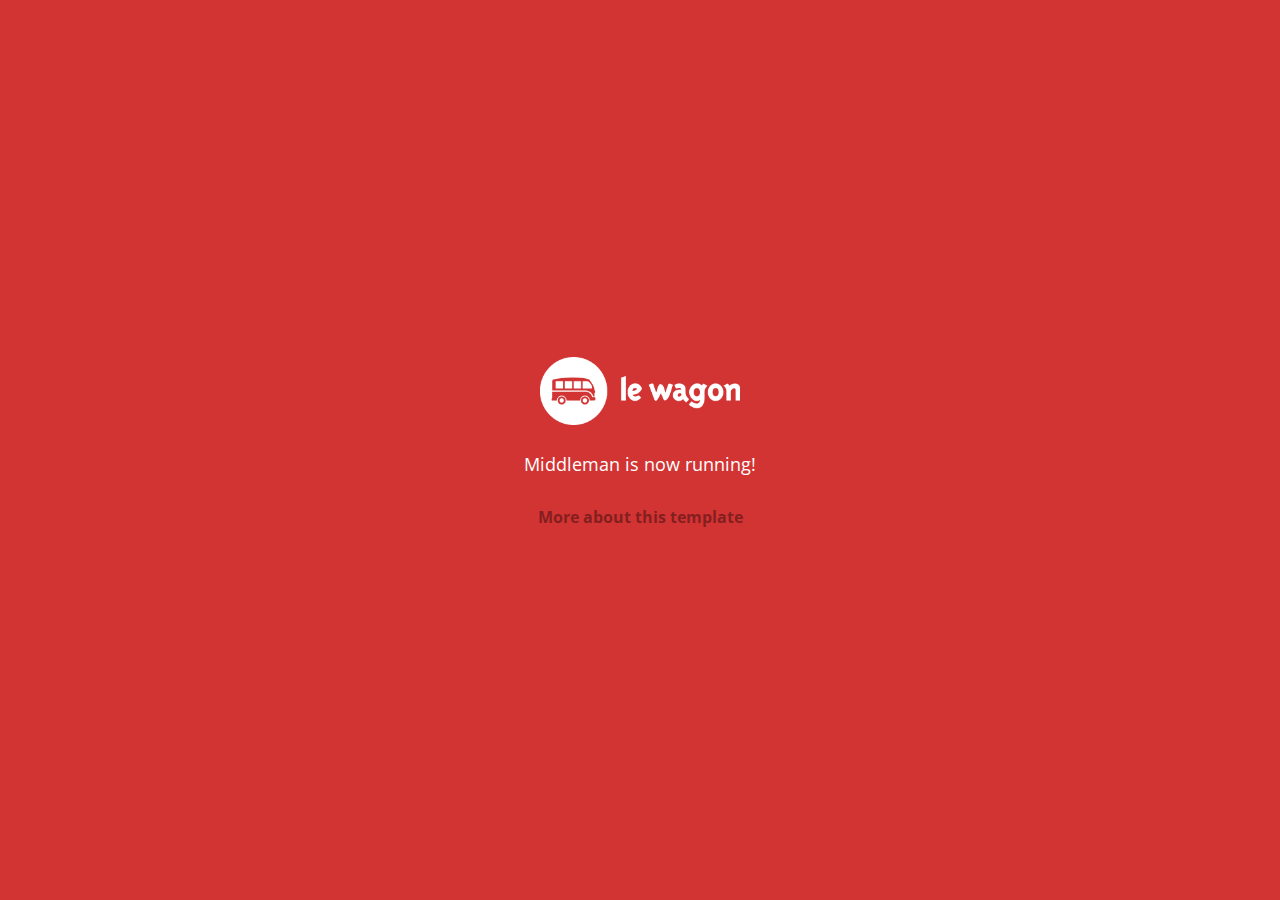
==== index.html @ 4788a252 "Automated commit at 2018-05-25 07:40:05 UTC by middleman-deploy 2.0.0-alpha" ====
<!doctype html>
<html>
  <head>
    <meta charset="utf-8">
    <meta http-equiv="x-ua-compatible" content="ie=edge">
    <meta name="viewport"
          content="width=device-width, initial-scale=1, shrink-to-fit=no">
    <!-- Use the title from a page's frontmatter if it has one -->
    <title>Le Wagon - Middleman</title>
    <link href="stylesheets/application-3c48b980.css" rel="stylesheet" />
    <script src="javascripts/application-93de88c9.js"></script>
    <link href="images/favicon-f15af148.png" rel="icon" type="image/png" />
  </head>
  <body>
    <div id="home">
  <div class="home-content">
    <img src="images/logo-acc9c0ec.png" width="200" alt="Logo" />
    <p>
      Middleman is now running!
    </p>
    <p class="about">
      <a href="about.html">More about this template</a>
    </p>
  </div>
</div>

  </body>
</html>
---- stylesheets/application-3c48b980.css ----
@import url("https://fonts.googleapis.com/css?family=Open+Sans:400,300,700|Raleway:400,100,300,700,500");/*!
 * Bootstrap v3.3.7 (http://getbootstrap.com)
 * Copyright 2011-2016 Twitter, Inc.
 * Licensed under MIT (https://github.com/twbs/bootstrap/blob/master/LICENSE)
 *//*! normalize.css v3.0.3 | MIT License | github.com/necolas/normalize.css */html{font-family:sans-serif;-ms-text-size-adjust:100%;-webkit-text-size-adjust:100%}body{margin:0}article,aside,details,figcaption,figure,footer,header,hgroup,main,menu,nav,section,summary{display:block}audio,canvas,progress,video{display:inline-block;vertical-align:baseline}audio:not([controls]){display:none;height:0}[hidden],template{display:none}a{background-color:transparent}a:active,a:hover{outline:0}abbr[title]{border-bottom:1px dotted}b,strong{font-weight:bold}dfn{font-style:italic}h1{font-size:2em;margin:0.67em 0}mark{background:#ff0;color:#000}small{font-size:80%}sub,sup{font-size:75%;line-height:0;position:relative;vertical-align:baseline}sup{top:-0.5em}sub{bottom:-0.25em}img{border:0}svg:not(:root){overflow:hidden}figure{margin:1em 40px}hr{-webkit-box-sizing:content-box;box-sizing:content-box;height:0}pre{overflow:auto}code,kbd,pre,samp{font-family:monospace, monospace;font-size:1em}button,input,optgroup,select,textarea{color:inherit;font:inherit;margin:0}button{overflow:visible}button,select{text-transform:none}button,html input[type="button"],input[type="reset"],input[type="submit"]{-webkit-appearance:button;cursor:pointer}button[disabled],html input[disabled]{cursor:default}button::-moz-focus-inner,input::-moz-focus-inner{border:0;padding:0}input{line-height:normal}input[type="checkbox"],input[type="radio"]{-webkit-box-sizing:border-box;box-sizing:border-box;padding:0}input[type="number"]::-webkit-inner-spin-button,input[type="number"]::-webkit-outer-spin-button{height:auto}input[type="search"]{-webkit-appearance:textfield;-webkit-box-sizing:content-box;box-sizing:content-box}input[type="search"]::-webkit-search-cancel-button,input[type="search"]::-webkit-search-decoration{-webkit-appearance:none}fieldset{border:1px solid #c0c0c0;margin:0 2px;padding:0.35em 0.625em 0.75em}legend{border:0;padding:0}textarea{overflow:auto}optgroup{font-weight:bold}table{border-collapse:collapse;border-spacing:0}td,th{padding:0}/*! Source: https://github.com/h5bp/html5-boilerplate/blob/master/src/css/main.css */@media print{*,*:before,*:after{background:transparent !important;color:#000 !important;-webkit-box-shadow:none !important;box-shadow:none !important;text-shadow:none !important}a,a:visited{text-decoration:underline}a[href]:after{content:" (" attr(href) ")"}abbr[title]:after{content:" (" attr(title) ")"}a[href^="#"]:after,a[href^="javascript:"]:after{content:""}pre,blockquote{border:1px solid #999;page-break-inside:avoid}thead{display:table-header-group}tr,img{page-break-inside:avoid}img{max-width:100% !important}p,h2,h3{orphans:3;widows:3}h2,h3{page-break-after:avoid}.navbar{display:none}.btn>.caret,.dropup>.btn>.caret{border-top-color:#000 !important}.label{border:1px solid #000}.table{border-collapse:collapse !important}.table td,.table th{background-color:#fff !important}.table-bordered th,.table-bordered td{border:1px solid #ddd !important}}@font-face{font-family:'Glyphicons Halflings';src:url("../assets/bootstrap/glyphicons-halflings-regular-86b6f62b.eot");src:url("../assets/bootstrap/glyphicons-halflings-regular-86b6f62b.eot?#iefix") format("embedded-opentype"),url("../assets/bootstrap/glyphicons-halflings-regular-ca35b697.woff2") format("woff2"),url("../assets/bootstrap/glyphicons-halflings-regular-278e49a8.woff") format("woff"),url("../assets/bootstrap/glyphicons-halflings-regular-44bc1850.ttf") format("truetype"),url("../assets/bootstrap/glyphicons-halflings-regular-de51a849.svg#glyphicons_halflingsregular") format("svg")}.glyphicon{position:relative;top:1px;display:inline-block;font-family:'Glyphicons Halflings';font-style:normal;font-weight:normal;line-height:1;-webkit-font-smoothing:antialiased;-moz-osx-font-smoothing:grayscale}.glyphicon-asterisk:before{content:"\002a"}.glyphicon-plus:before{content:"\002b"}.glyphicon-euro:before,.glyphicon-eur:before{content:"\20ac"}.glyphicon-minus:before{content:"\2212"}.glyphicon-cloud:before{content:"\2601"}.glyphicon-envelope:before{content:"\2709"}.glyphicon-pencil:before{content:"\270f"}.glyphicon-glass:before{content:"\e001"}.glyphicon-music:before{content:"\e002"}.glyphicon-search:before{content:"\e003"}.glyphicon-heart:before{content:"\e005"}.glyphicon-star:before{content:"\e006"}.glyphicon-star-empty:before{content:"\e007"}.glyphicon-user:before{content:"\e008"}.glyphicon-film:before{content:"\e009"}.glyphicon-th-large:before{content:"\e010"}.glyphicon-th:before{content:"\e011"}.glyphicon-th-list:before{content:"\e012"}.glyphicon-ok:before{content:"\e013"}.glyphicon-remove:before{content:"\e014"}.glyphicon-zoom-in:before{content:"\e015"}.glyphicon-zoom-out:before{content:"\e016"}.glyphicon-off:before{content:"\e017"}.glyphicon-signal:before{content:"\e018"}.glyphicon-cog:before{content:"\e019"}.glyphicon-trash:before{content:"\e020"}.glyphicon-home:before{content:"\e021"}.glyphicon-file:before{content:"\e022"}.glyphicon-time:before{content:"\e023"}.glyphicon-road:before{content:"\e024"}.glyphicon-download-alt:before{content:"\e025"}.glyphicon-download:before{content:"\e026"}.glyphicon-upload:before{content:"\e027"}.glyphicon-inbox:before{content:"\e028"}.glyphicon-play-circle:before{content:"\e029"}.glyphicon-repeat:before{content:"\e030"}.glyphicon-refresh:before{content:"\e031"}.glyphicon-list-alt:before{content:"\e032"}.glyphicon-lock:before{content:"\e033"}.glyphicon-flag:before{content:"\e034"}.glyphicon-headphones:before{content:"\e035"}.glyphicon-volume-off:before{content:"\e036"}.glyphicon-volume-down:before{content:"\e037"}.glyphicon-volume-up:before{content:"\e038"}.glyphicon-qrcode:before{content:"\e039"}.glyphicon-barcode:before{content:"\e040"}.glyphicon-tag:before{content:"\e041"}.glyphicon-tags:before{content:"\e042"}.glyphicon-book:before{content:"\e043"}.glyphicon-bookmark:before{content:"\e044"}.glyphicon-print:before{content:"\e045"}.glyphicon-camera:before{content:"\e046"}.glyphicon-font:before{content:"\e047"}.glyphicon-bold:before{content:"\e048"}.glyphicon-italic:before{content:"\e049"}.glyphicon-text-height:before{content:"\e050"}.glyphicon-text-width:before{content:"\e051"}.glyphicon-align-left:before{content:"\e052"}.glyphicon-align-center:before{content:"\e053"}.glyphicon-align-right:before{content:"\e054"}.glyphicon-align-justify:before{content:"\e055"}.glyphicon-list:before{content:"\e056"}.glyphicon-indent-left:before{content:"\e057"}.glyphicon-indent-right:before{content:"\e058"}.glyphicon-facetime-video:before{content:"\e059"}.glyphicon-picture:before{content:"\e060"}.glyphicon-map-marker:before{content:"\e062"}.glyphicon-adjust:before{content:"\e063"}.glyphicon-tint:before{content:"\e064"}.glyphicon-edit:before{content:"\e065"}.glyphicon-share:before{content:"\e066"}.glyphicon-check:before{content:"\e067"}.glyphicon-move:before{content:"\e068"}.glyphicon-step-backward:before{content:"\e069"}.glyphicon-fast-backward:before{content:"\e070"}.glyphicon-backward:before{content:"\e071"}.glyphicon-play:before{content:"\e072"}.glyphicon-pause:before{content:"\e073"}.glyphicon-stop:before{content:"\e074"}.glyphicon-forward:before{content:"\e075"}.glyphicon-fast-forward:before{content:"\e076"}.glyphicon-step-forward:before{content:"\e077"}.glyphicon-eject:before{content:"\e078"}.glyphicon-chevron-left:before{content:"\e079"}.glyphicon-chevron-right:before{content:"\e080"}.glyphicon-plus-sign:before{content:"\e081"}.glyphicon-minus-sign:before{content:"\e082"}.glyphicon-remove-sign:before{content:"\e083"}.glyphicon-ok-sign:before{content:"\e084"}.glyphicon-question-sign:before{content:"\e085"}.glyphicon-info-sign:before{content:"\e086"}.glyphicon-screenshot:before{content:"\e087"}.glyphicon-remove-circle:before{content:"\e088"}.glyphicon-ok-circle:before{content:"\e089"}.glyphicon-ban-circle:before{content:"\e090"}.glyphicon-arrow-left:before{content:"\e091"}.glyphicon-arrow-right:before{content:"\e092"}.glyphicon-arrow-up:before{content:"\e093"}.glyphicon-arrow-down:before{content:"\e094"}.glyphicon-share-alt:before{content:"\e095"}.glyphicon-resize-full:before{content:"\e096"}.glyphicon-resize-small:before{content:"\e097"}.glyphicon-exclamation-sign:before{content:"\e101"}.glyphicon-gift:before{content:"\e102"}.glyphicon-leaf:before{content:"\e103"}.glyphicon-fire:before{content:"\e104"}.glyphicon-eye-open:before{content:"\e105"}.glyphicon-eye-close:before{content:"\e106"}.glyphicon-warning-sign:before{content:"\e107"}.glyphicon-plane:before{content:"\e108"}.glyphicon-calendar:before{content:"\e109"}.glyphicon-random:before{content:"\e110"}.glyphicon-comment:before{content:"\e111"}.glyphicon-magnet:before{content:"\e112"}.glyphicon-chevron-up:before{content:"\e113"}.glyphicon-chevron-down:before{content:"\e114"}.glyphicon-retweet:before{content:"\e115"}.glyphicon-shopping-cart:before{content:"\e116"}.glyphicon-folder-close:before{content:"\e117"}.glyphicon-folder-open:before{content:"\e118"}.glyphicon-resize-vertical:before{content:"\e119"}.glyphicon-resize-horizontal:before{content:"\e120"}.glyphicon-hdd:before{content:"\e121"}.glyphicon-bullhorn:before{content:"\e122"}.glyphicon-bell:before{content:"\e123"}.glyphicon-certificate:before{content:"\e124"}.glyphicon-thumbs-up:before{content:"\e125"}.glyphicon-thumbs-down:before{content:"\e126"}.glyphicon-hand-right:before{content:"\e127"}.glyphicon-hand-left:before{content:"\e128"}.glyphicon-hand-up:before{content:"\e129"}.glyphicon-hand-down:before{content:"\e130"}.glyphicon-circle-arrow-right:before{content:"\e131"}.glyphicon-circle-arrow-left:before{content:"\e132"}.glyphicon-circle-arrow-up:before{content:"\e133"}.glyphicon-circle-arrow-down:before{content:"\e134"}.glyphicon-globe:before{content:"\e135"}.glyphicon-wrench:before{content:"\e136"}.glyphicon-tasks:before{content:"\e137"}.glyphicon-filter:before{content:"\e138"}.glyphicon-briefcase:before{content:"\e139"}.glyphicon-fullscreen:before{content:"\e140"}.glyphicon-dashboard:before{content:"\e141"}.glyphicon-paperclip:before{content:"\e142"}.glyphicon-heart-empty:before{content:"\e143"}.glyphicon-link:before{content:"\e144"}.glyphicon-phone:before{content:"\e145"}.glyphicon-pushpin:before{content:"\e146"}.glyphicon-usd:before{content:"\e148"}.glyphicon-gbp:before{content:"\e149"}.glyphicon-sort:before{content:"\e150"}.glyphicon-sort-by-alphabet:before{content:"\e151"}.glyphicon-sort-by-alphabet-alt:before{content:"\e152"}.glyphicon-sort-by-order:before{content:"\e153"}.glyphicon-sort-by-order-alt:before{content:"\e154"}.glyphicon-sort-by-attributes:before{content:"\e155"}.glyphicon-sort-by-attributes-alt:before{content:"\e156"}.glyphicon-unchecked:before{content:"\e157"}.glyphicon-expand:before{content:"\e158"}.glyphicon-collapse-down:before{content:"\e159"}.glyphicon-collapse-up:before{content:"\e160"}.glyphicon-log-in:before{content:"\e161"}.glyphicon-flash:before{content:"\e162"}.glyphicon-log-out:before{content:"\e163"}.glyphicon-new-window:before{content:"\e164"}.glyphicon-record:before{content:"\e165"}.glyphicon-save:before{content:"\e166"}.glyphicon-open:before{content:"\e167"}.glyphicon-saved:before{content:"\e168"}.glyphicon-import:before{content:"\e169"}.glyphicon-export:before{content:"\e170"}.glyphicon-send:before{content:"\e171"}.glyphicon-floppy-disk:before{content:"\e172"}.glyphicon-floppy-saved:before{content:"\e173"}.glyphicon-floppy-remove:before{content:"\e174"}.glyphicon-floppy-save:before{content:"\e175"}.glyphicon-floppy-open:before{content:"\e176"}.glyphicon-credit-card:before{content:"\e177"}.glyphicon-transfer:before{content:"\e178"}.glyphicon-cutlery:before{content:"\e179"}.glyphicon-header:before{content:"\e180"}.glyphicon-compressed:before{content:"\e181"}.glyphicon-earphone:before{content:"\e182"}.glyphicon-phone-alt:before{content:"\e183"}.glyphicon-tower:before{content:"\e184"}.glyphicon-stats:before{content:"\e185"}.glyphicon-sd-video:before{content:"\e186"}.glyphicon-hd-video:before{content:"\e187"}.glyphicon-subtitles:before{content:"\e188"}.glyphicon-sound-stereo:before{content:"\e189"}.glyphicon-sound-dolby:before{content:"\e190"}.glyphicon-sound-5-1:before{content:"\e191"}.glyphicon-sound-6-1:before{content:"\e192"}.glyphicon-sound-7-1:before{content:"\e193"}.glyphicon-copyright-mark:before{content:"\e194"}.glyphicon-registration-mark:before{content:"\e195"}.glyphicon-cloud-download:before{content:"\e197"}.glyphicon-cloud-upload:before{content:"\e198"}.glyphicon-tree-conifer:before{content:"\e199"}.glyphicon-tree-deciduous:before{content:"\e200"}.glyphicon-cd:before{content:"\e201"}.glyphicon-save-file:before{content:"\e202"}.glyphicon-open-file:before{content:"\e203"}.glyphicon-level-up:before{content:"\e204"}.glyphicon-copy:before{content:"\e205"}.glyphicon-paste:before{content:"\e206"}.glyphicon-alert:before{content:"\e209"}.glyphicon-equalizer:before{content:"\e210"}.glyphicon-king:before{content:"\e211"}.glyphicon-queen:before{content:"\e212"}.glyphicon-pawn:before{content:"\e213"}.glyphicon-bishop:before{content:"\e214"}.glyphicon-knight:before{content:"\e215"}.glyphicon-baby-formula:before{content:"\e216"}.glyphicon-tent:before{content:"\26fa"}.glyphicon-blackboard:before{content:"\e218"}.glyphicon-bed:before{content:"\e219"}.glyphicon-apple:before{content:"\f8ff"}.glyphicon-erase:before{content:"\e221"}.glyphicon-hourglass:before{content:"\231b"}.glyphicon-lamp:before{content:"\e223"}.glyphicon-duplicate:before{content:"\e224"}.glyphicon-piggy-bank:before{content:"\e225"}.glyphicon-scissors:before{content:"\e226"}.glyphicon-bitcoin:before{content:"\e227"}.glyphicon-btc:before{content:"\e227"}.glyphicon-xbt:before{content:"\e227"}.glyphicon-yen:before{content:"\00a5"}.glyphicon-jpy:before{content:"\00a5"}.glyphicon-ruble:before{content:"\20bd"}.glyphicon-rub:before{content:"\20bd"}.glyphicon-scale:before{content:"\e230"}.glyphicon-ice-lolly:before{content:"\e231"}.glyphicon-ice-lolly-tasted:before{content:"\e232"}.glyphicon-education:before{content:"\e233"}.glyphicon-option-horizontal:before{content:"\e234"}.glyphicon-option-vertical:before{content:"\e235"}.glyphicon-menu-hamburger:before{content:"\e236"}.glyphicon-modal-window:before{content:"\e237"}.glyphicon-oil:before{content:"\e238"}.glyphicon-grain:before{content:"\e239"}.glyphicon-sunglasses:before{content:"\e240"}.glyphicon-text-size:before{content:"\e241"}.glyphicon-text-color:before{content:"\e242"}.glyphicon-text-background:before{content:"\e243"}.glyphicon-object-align-top:before{content:"\e244"}.glyphicon-object-align-bottom:before{content:"\e245"}.glyphicon-object-align-horizontal:before{content:"\e246"}.glyphicon-object-align-left:before{content:"\e247"}.glyphicon-object-align-vertical:before{content:"\e248"}.glyphicon-object-align-right:before{content:"\e249"}.glyphicon-triangle-right:before{content:"\e250"}.glyphicon-triangle-left:before{content:"\e251"}.glyphicon-triangle-bottom:before{content:"\e252"}.glyphicon-triangle-top:before{content:"\e253"}.glyphicon-console:before{content:"\e254"}.glyphicon-superscript:before{content:"\e255"}.glyphicon-subscript:before{content:"\e256"}.glyphicon-menu-left:before{content:"\e257"}.glyphicon-menu-right:before{content:"\e258"}.glyphicon-menu-down:before{content:"\e259"}.glyphicon-menu-up:before{content:"\e260"}*{-webkit-box-sizing:border-box;box-sizing:border-box}*:before,*:after{-webkit-box-sizing:border-box;box-sizing:border-box}html{font-size:10px;-webkit-tap-highlight-color:transparent}body{font-family:"Open Sans", "Helvetica", "sans-serif";font-size:18px;line-height:1.42857143;color:#333333;background-color:#F4F4F4}input,button,select,textarea{font-family:inherit;font-size:inherit;line-height:inherit}a{color:#469AE0;text-decoration:none}a:hover,a:focus{color:#1f74ba;text-decoration:underline}a:focus{outline:5px auto -webkit-focus-ring-color;outline-offset:-2px}figure{margin:0}img{vertical-align:middle}.img-responsive{display:block;max-width:100%;height:auto}.img-rounded{border-radius:2px}.img-thumbnail{padding:4px;line-height:1.42857143;background-color:#F4F4F4;border:1px solid #ddd;border-radius:2px;-webkit-transition:all 0.2s ease-in-out;transition:all 0.2s ease-in-out;display:inline-block;max-width:100%;height:auto}.img-circle{border-radius:50%}hr{margin-top:25px;margin-bottom:25px;border:0;border-top:1px solid #eeeeee}.sr-only{position:absolute;width:1px;height:1px;margin:-1px;padding:0;overflow:hidden;clip:rect(0, 0, 0, 0);border:0}.sr-only-focusable:active,.sr-only-focusable:focus{position:static;width:auto;height:auto;margin:0;overflow:visible;clip:auto}[role="button"]{cursor:pointer}h1,h2,h3,h4,h5,h6,.h1,.h2,.h3,.h4,.h5,.h6{font-family:"Raleway", "Helvetica", "sans-serif";font-weight:500;line-height:1.1;color:inherit}h1 small,h1 .small,h2 small,h2 .small,h3 small,h3 .small,h4 small,h4 .small,h5 small,h5 .small,h6 small,h6 .small,.h1 small,.h1 .small,.h2 small,.h2 .small,.h3 small,.h3 .small,.h4 small,.h4 .small,.h5 small,.h5 .small,.h6 small,.h6 .small{font-weight:normal;line-height:1;color:#777777}h1,.h1,h2,.h2,h3,.h3{margin-top:25px;margin-bottom:12.5px}h1 small,h1 .small,.h1 small,.h1 .small,h2 small,h2 .small,.h2 small,.h2 .small,h3 small,h3 .small,.h3 small,.h3 .small{font-size:65%}h4,.h4,h5,.h5,h6,.h6{margin-top:12.5px;margin-bottom:12.5px}h4 small,h4 .small,.h4 small,.h4 .small,h5 small,h5 .small,.h5 small,.h5 .small,h6 small,h6 .small,.h6 small,.h6 .small{font-size:75%}h1,.h1{font-size:46px}h2,.h2{font-size:38px}h3,.h3{font-size:31px}h4,.h4{font-size:23px}h5,.h5{font-size:18px}h6,.h6{font-size:16px}p{margin:0 0 12.5px}.lead{margin-bottom:25px;font-size:20px;font-weight:300;line-height:1.4}@media (min-width: 768px){.lead{font-size:27px}}small,.small{font-size:88%}mark,.mark{background-color:#fcf8e3;padding:.2em}.text-left{text-align:left}.text-right{text-align:right}.text-center{text-align:center}.text-justify{text-align:justify}.text-nowrap{white-space:nowrap}.text-lowercase{text-transform:lowercase}.text-uppercase,.initialism{text-transform:uppercase}.text-capitalize{text-transform:capitalize}.text-muted{color:#777777}.text-primary{color:#469AE0}a.text-primary:hover,a.text-primary:focus{color:#2381d0}.text-success{color:#3c763d}a.text-success:hover,a.text-success:focus{color:#2b542c}.text-info{color:#31708f}a.text-info:hover,a.text-info:focus{color:#245269}.text-warning{color:#8a6d3b}a.text-warning:hover,a.text-warning:focus{color:#66512c}.text-danger{color:#a94442}a.text-danger:hover,a.text-danger:focus{color:#843534}.bg-primary{color:#fff}.bg-primary{background-color:#469AE0}a.bg-primary:hover,a.bg-primary:focus{background-color:#2381d0}.bg-success{background-color:#dff0d8}a.bg-success:hover,a.bg-success:focus{background-color:#c1e2b3}.bg-info{background-color:#d9edf7}a.bg-info:hover,a.bg-info:focus{background-color:#afd9ee}.bg-warning{background-color:#fcf8e3}a.bg-warning:hover,a.bg-warning:focus{background-color:#f7ecb5}.bg-danger{background-color:#f2dede}a.bg-danger:hover,a.bg-danger:focus{background-color:#e4b9b9}.page-header{padding-bottom:11.5px;margin:50px 0 25px;border-bottom:1px solid #eeeeee}ul,ol{margin-top:0;margin-bottom:12.5px}ul ul,ul ol,ol ul,ol ol{margin-bottom:0}.list-unstyled{padding-left:0;list-style:none}.list-inline{padding-left:0;list-style:none;margin-left:-5px}.list-inline>li{display:inline-block;padding-left:5px;padding-right:5px}dl{margin-top:0;margin-bottom:25px}dt,dd{line-height:1.42857143}dt{font-weight:bold}dd{margin-left:0}.dl-horizontal dd:before,.dl-horizontal dd:after{content:" ";display:table}.dl-horizontal dd:after{clear:both}@media (min-width: 768px){.dl-horizontal dt{float:left;width:160px;clear:left;text-align:right;overflow:hidden;text-overflow:ellipsis;white-space:nowrap}.dl-horizontal dd{margin-left:180px}}abbr[title],abbr[data-original-title]{cursor:help;border-bottom:1px dotted #777777}.initialism{font-size:90%}blockquote{padding:12.5px 25px;margin:0 0 25px;font-size:22.5px;border-left:5px solid #eeeeee}blockquote p:last-child,blockquote ul:last-child,blockquote ol:last-child{margin-bottom:0}blockquote footer,blockquote small,blockquote .small{display:block;font-size:80%;line-height:1.42857143;color:#777777}blockquote footer:before,blockquote small:before,blockquote .small:before{content:'\2014 \00A0'}.blockquote-reverse,blockquote.pull-right{padding-right:15px;padding-left:0;border-right:5px solid #eeeeee;border-left:0;text-align:right}.blockquote-reverse footer:before,.blockquote-reverse small:before,.blockquote-reverse .small:before,blockquote.pull-right footer:before,blockquote.pull-right small:before,blockquote.pull-right .small:before{content:''}.blockquote-reverse footer:after,.blockquote-reverse small:after,.blockquote-reverse .small:after,blockquote.pull-right footer:after,blockquote.pull-right small:after,blockquote.pull-right .small:after{content:'\00A0 \2014'}address{margin-bottom:25px;font-style:normal;line-height:1.42857143}code,kbd,pre,samp{font-family:Menlo, Monaco, Consolas, "Courier New", monospace}code{padding:2px 4px;font-size:90%;color:#c7254e;background-color:#f9f2f4;border-radius:2px}kbd{padding:2px 4px;font-size:90%;color:#fff;background-color:#333;border-radius:2px;-webkit-box-shadow:inset 0 -1px 0 rgba(0,0,0,0.25);box-shadow:inset 0 -1px 0 rgba(0,0,0,0.25)}kbd kbd{padding:0;font-size:100%;font-weight:bold;-webkit-box-shadow:none;box-shadow:none}pre{display:block;padding:12px;margin:0 0 12.5px;font-size:17px;line-height:1.42857143;word-break:break-all;word-wrap:break-word;color:#333333;background-color:#f5f5f5;border:1px solid #ccc;border-radius:2px}pre code{padding:0;font-size:inherit;color:inherit;white-space:pre-wrap;background-color:transparent;border-radius:0}.pre-scrollable{max-height:340px;overflow-y:scroll}.container{margin-right:auto;margin-left:auto;padding-left:15px;padding-right:15px}.container:before,.container:after{content:" ";display:table}.container:after{clear:both}@media (min-width: 768px){.container{width:750px}}@media (min-width: 992px){.container{width:970px}}@media (min-width: 1200px){.container{width:1170px}}.container-fluid{margin-right:auto;margin-left:auto;padding-left:15px;padding-right:15px}.container-fluid:before,.container-fluid:after{content:" ";display:table}.container-fluid:after{clear:both}.row{margin-left:-15px;margin-right:-15px}.row:before,.row:after{content:" ";display:table}.row:after{clear:both}.col-xs-1,.col-sm-1,.col-md-1,.col-lg-1,.col-xs-2,.col-sm-2,.col-md-2,.col-lg-2,.col-xs-3,.col-sm-3,.col-md-3,.col-lg-3,.col-xs-4,.col-sm-4,.col-md-4,.col-lg-4,.col-xs-5,.col-sm-5,.col-md-5,.col-lg-5,.col-xs-6,.col-sm-6,.col-md-6,.col-lg-6,.col-xs-7,.col-sm-7,.col-md-7,.col-lg-7,.col-xs-8,.col-sm-8,.col-md-8,.col-lg-8,.col-xs-9,.col-sm-9,.col-md-9,.col-lg-9,.col-xs-10,.col-sm-10,.col-md-10,.col-lg-10,.col-xs-11,.col-sm-11,.col-md-11,.col-lg-11,.col-xs-12,.col-sm-12,.col-md-12,.col-lg-12{position:relative;min-height:1px;padding-left:15px;padding-right:15px}.col-xs-1,.col-xs-2,.col-xs-3,.col-xs-4,.col-xs-5,.col-xs-6,.col-xs-7,.col-xs-8,.col-xs-9,.col-xs-10,.col-xs-11,.col-xs-12{float:left}.col-xs-1{width:8.33333333%}.col-xs-2{width:16.66666667%}.col-xs-3{width:25%}.col-xs-4{width:33.33333333%}.col-xs-5{width:41.66666667%}.col-xs-6{width:50%}.col-xs-7{width:58.33333333%}.col-xs-8{width:66.66666667%}.col-xs-9{width:75%}.col-xs-10{width:83.33333333%}.col-xs-11{width:91.66666667%}.col-xs-12{width:100%}.col-xs-pull-0{right:auto}.col-xs-pull-1{right:8.33333333%}.col-xs-pull-2{right:16.66666667%}.col-xs-pull-3{right:25%}.col-xs-pull-4{right:33.33333333%}.col-xs-pull-5{right:41.66666667%}.col-xs-pull-6{right:50%}.col-xs-pull-7{right:58.33333333%}.col-xs-pull-8{right:66.66666667%}.col-xs-pull-9{right:75%}.col-xs-pull-10{right:83.33333333%}.col-xs-pull-11{right:91.66666667%}.col-xs-pull-12{right:100%}.col-xs-push-0{left:auto}.col-xs-push-1{left:8.33333333%}.col-xs-push-2{left:16.66666667%}.col-xs-push-3{left:25%}.col-xs-push-4{left:33.33333333%}.col-xs-push-5{left:41.66666667%}.col-xs-push-6{left:50%}.col-xs-push-7{left:58.33333333%}.col-xs-push-8{left:66.66666667%}.col-xs-push-9{left:75%}.col-xs-push-10{left:83.33333333%}.col-xs-push-11{left:91.66666667%}.col-xs-push-12{left:100%}.col-xs-offset-0{margin-left:0%}.col-xs-offset-1{margin-left:8.33333333%}.col-xs-offset-2{margin-left:16.66666667%}.col-xs-offset-3{margin-left:25%}.col-xs-offset-4{margin-left:33.33333333%}.col-xs-offset-5{margin-left:41.66666667%}.col-xs-offset-6{margin-left:50%}.col-xs-offset-7{margin-left:58.33333333%}.col-xs-offset-8{margin-left:66.66666667%}.col-xs-offset-9{margin-left:75%}.col-xs-offset-10{margin-left:83.33333333%}.col-xs-offset-11{margin-left:91.66666667%}.col-xs-offset-12{margin-left:100%}@media (min-width: 768px){.col-sm-1,.col-sm-2,.col-sm-3,.col-sm-4,.col-sm-5,.col-sm-6,.col-sm-7,.col-sm-8,.col-sm-9,.col-sm-10,.col-sm-11,.col-sm-12{float:left}.col-sm-1{width:8.33333333%}.col-sm-2{width:16.66666667%}.col-sm-3{width:25%}.col-sm-4{width:33.33333333%}.col-sm-5{width:41.66666667%}.col-sm-6{width:50%}.col-sm-7{width:58.33333333%}.col-sm-8{width:66.66666667%}.col-sm-9{width:75%}.col-sm-10{width:83.33333333%}.col-sm-11{width:91.66666667%}.col-sm-12{width:100%}.col-sm-pull-0{right:auto}.col-sm-pull-1{right:8.33333333%}.col-sm-pull-2{right:16.66666667%}.col-sm-pull-3{right:25%}.col-sm-pull-4{right:33.33333333%}.col-sm-pull-5{right:41.66666667%}.col-sm-pull-6{right:50%}.col-sm-pull-7{right:58.33333333%}.col-sm-pull-8{right:66.66666667%}.col-sm-pull-9{right:75%}.col-sm-pull-10{right:83.33333333%}.col-sm-pull-11{right:91.66666667%}.col-sm-pull-12{right:100%}.col-sm-push-0{left:auto}.col-sm-push-1{left:8.33333333%}.col-sm-push-2{left:16.66666667%}.col-sm-push-3{left:25%}.col-sm-push-4{left:33.33333333%}.col-sm-push-5{left:41.66666667%}.col-sm-push-6{left:50%}.col-sm-push-7{left:58.33333333%}.col-sm-push-8{left:66.66666667%}.col-sm-push-9{left:75%}.col-sm-push-10{left:83.33333333%}.col-sm-push-11{left:91.66666667%}.col-sm-push-12{left:100%}.col-sm-offset-0{margin-left:0%}.col-sm-offset-1{margin-left:8.33333333%}.col-sm-offset-2{margin-left:16.66666667%}.col-sm-offset-3{margin-left:25%}.col-sm-offset-4{margin-left:33.33333333%}.col-sm-offset-5{margin-left:41.66666667%}.col-sm-offset-6{margin-left:50%}.col-sm-offset-7{margin-left:58.33333333%}.col-sm-offset-8{margin-left:66.66666667%}.col-sm-offset-9{margin-left:75%}.col-sm-offset-10{margin-left:83.33333333%}.col-sm-offset-11{margin-left:91.66666667%}.col-sm-offset-12{margin-left:100%}}@media (min-width: 992px){.col-md-1,.col-md-2,.col-md-3,.col-md-4,.col-md-5,.col-md-6,.col-md-7,.col-md-8,.col-md-9,.col-md-10,.col-md-11,.col-md-12{float:left}.col-md-1{width:8.33333333%}.col-md-2{width:16.66666667%}.col-md-3{width:25%}.col-md-4{width:33.33333333%}.col-md-5{width:41.66666667%}.col-md-6{width:50%}.col-md-7{width:58.33333333%}.col-md-8{width:66.66666667%}.col-md-9{width:75%}.col-md-10{width:83.33333333%}.col-md-11{width:91.66666667%}.col-md-12{width:100%}.col-md-pull-0{right:auto}.col-md-pull-1{right:8.33333333%}.col-md-pull-2{right:16.66666667%}.col-md-pull-3{right:25%}.col-md-pull-4{right:33.33333333%}.col-md-pull-5{right:41.66666667%}.col-md-pull-6{right:50%}.col-md-pull-7{right:58.33333333%}.col-md-pull-8{right:66.66666667%}.col-md-pull-9{right:75%}.col-md-pull-10{right:83.33333333%}.col-md-pull-11{right:91.66666667%}.col-md-pull-12{right:100%}.col-md-push-0{left:auto}.col-md-push-1{left:8.33333333%}.col-md-push-2{left:16.66666667%}.col-md-push-3{left:25%}.col-md-push-4{left:33.33333333%}.col-md-push-5{left:41.66666667%}.col-md-push-6{left:50%}.col-md-push-7{left:58.33333333%}.col-md-push-8{left:66.66666667%}.col-md-push-9{left:75%}.col-md-push-10{left:83.33333333%}.col-md-push-11{left:91.66666667%}.col-md-push-12{left:100%}.col-md-offset-0{margin-left:0%}.col-md-offset-1{margin-left:8.33333333%}.col-md-offset-2{margin-left:16.66666667%}.col-md-offset-3{margin-left:25%}.col-md-offset-4{margin-left:33.33333333%}.col-md-offset-5{margin-left:41.66666667%}.col-md-offset-6{margin-left:50%}.col-md-offset-7{margin-left:58.33333333%}.col-md-offset-8{margin-left:66.66666667%}.col-md-offset-9{margin-left:75%}.col-md-offset-10{margin-left:83.33333333%}.col-md-offset-11{margin-left:91.66666667%}.col-md-offset-12{margin-left:100%}}@media (min-width: 1200px){.col-lg-1,.col-lg-2,.col-lg-3,.col-lg-4,.col-lg-5,.col-lg-6,.col-lg-7,.col-lg-8,.col-lg-9,.col-lg-10,.col-lg-11,.col-lg-12{float:left}.col-lg-1{width:8.33333333%}.col-lg-2{width:16.66666667%}.col-lg-3{width:25%}.col-lg-4{width:33.33333333%}.col-lg-5{width:41.66666667%}.col-lg-6{width:50%}.col-lg-7{width:58.33333333%}.col-lg-8{width:66.66666667%}.col-lg-9{width:75%}.col-lg-10{width:83.33333333%}.col-lg-11{width:91.66666667%}.col-lg-12{width:100%}.col-lg-pull-0{right:auto}.col-lg-pull-1{right:8.33333333%}.col-lg-pull-2{right:16.66666667%}.col-lg-pull-3{right:25%}.col-lg-pull-4{right:33.33333333%}.col-lg-pull-5{right:41.66666667%}.col-lg-pull-6{right:50%}.col-lg-pull-7{right:58.33333333%}.col-lg-pull-8{right:66.66666667%}.col-lg-pull-9{right:75%}.col-lg-pull-10{right:83.33333333%}.col-lg-pull-11{right:91.66666667%}.col-lg-pull-12{right:100%}.col-lg-push-0{left:auto}.col-lg-push-1{left:8.33333333%}.col-lg-push-2{left:16.66666667%}.col-lg-push-3{left:25%}.col-lg-push-4{left:33.33333333%}.col-lg-push-5{left:41.66666667%}.col-lg-push-6{left:50%}.col-lg-push-7{left:58.33333333%}.col-lg-push-8{left:66.66666667%}.col-lg-push-9{left:75%}.col-lg-push-10{left:83.33333333%}.col-lg-push-11{left:91.66666667%}.col-lg-push-12{left:100%}.col-lg-offset-0{margin-left:0%}.col-lg-offset-1{margin-left:8.33333333%}.col-lg-offset-2{margin-left:16.66666667%}.col-lg-offset-3{margin-left:25%}.col-lg-offset-4{margin-left:33.33333333%}.col-lg-offset-5{margin-left:41.66666667%}.col-lg-offset-6{margin-left:50%}.col-lg-offset-7{margin-left:58.33333333%}.col-lg-offset-8{margin-left:66.66666667%}.col-lg-offset-9{margin-left:75%}.col-lg-offset-10{margin-left:83.33333333%}.col-lg-offset-11{margin-left:91.66666667%}.col-lg-offset-12{margin-left:100%}}table{background-color:transparent}caption{padding-top:8px;padding-bottom:8px;color:#777777;text-align:left}th{text-align:left}.table{width:100%;max-width:100%;margin-bottom:25px}.table>thead>tr>th,.table>thead>tr>td,.table>tbody>tr>th,.table>tbody>tr>td,.table>tfoot>tr>th,.table>tfoot>tr>td{padding:8px;line-height:1.42857143;vertical-align:top;border-top:1px solid #ddd}.table>thead>tr>th{vertical-align:bottom;border-bottom:2px solid #ddd}.table>caption+thead>tr:first-child>th,.table>caption+thead>tr:first-child>td,.table>colgroup+thead>tr:first-child>th,.table>colgroup+thead>tr:first-child>td,.table>thead:first-child>tr:first-child>th,.table>thead:first-child>tr:first-child>td{border-top:0}.table>tbody+tbody{border-top:2px solid #ddd}.table .table{background-color:#F4F4F4}.table-condensed>thead>tr>th,.table-condensed>thead>tr>td,.table-condensed>tbody>tr>th,.table-condensed>tbody>tr>td,.table-condensed>tfoot>tr>th,.table-condensed>tfoot>tr>td{padding:5px}.table-bordered{border:1px solid #ddd}.table-bordered>thead>tr>th,.table-bordered>thead>tr>td,.table-bordered>tbody>tr>th,.table-bordered>tbody>tr>td,.table-bordered>tfoot>tr>th,.table-bordered>tfoot>tr>td{border:1px solid #ddd}.table-bordered>thead>tr>th,.table-bordered>thead>tr>td{border-bottom-width:2px}.table-striped>tbody>tr:nth-of-type(odd){background-color:#f9f9f9}.table-hover>tbody>tr:hover{background-color:#f5f5f5}table col[class*="col-"]{position:static;float:none;display:table-column}table td[class*="col-"],table th[class*="col-"]{position:static;float:none;display:table-cell}.table>thead>tr>td.active,.table>thead>tr>th.active,.table>thead>tr.active>td,.table>thead>tr.active>th,.table>tbody>tr>td.active,.table>tbody>tr>th.active,.table>tbody>tr.active>td,.table>tbody>tr.active>th,.table>tfoot>tr>td.active,.table>tfoot>tr>th.active,.table>tfoot>tr.active>td,.table>tfoot>tr.active>th{background-color:#f5f5f5}.table-hover>tbody>tr>td.active:hover,.table-hover>tbody>tr>th.active:hover,.table-hover>tbody>tr.active:hover>td,.table-hover>tbody>tr:hover>.active,.table-hover>tbody>tr.active:hover>th{background-color:#e8e8e8}.table>thead>tr>td.success,.table>thead>tr>th.success,.table>thead>tr.success>td,.table>thead>tr.success>th,.table>tbody>tr>td.success,.table>tbody>tr>th.success,.table>tbody>tr.success>td,.table>tbody>tr.success>th,.table>tfoot>tr>td.success,.table>tfoot>tr>th.success,.table>tfoot>tr.success>td,.table>tfoot>tr.success>th{background-color:#dff0d8}.table-hover>tbody>tr>td.success:hover,.table-hover>tbody>tr>th.success:hover,.table-hover>tbody>tr.success:hover>td,.table-hover>tbody>tr:hover>.success,.table-hover>tbody>tr.success:hover>th{background-color:#d0e9c6}.table>thead>tr>td.info,.table>thead>tr>th.info,.table>thead>tr.info>td,.table>thead>tr.info>th,.table>tbody>tr>td.info,.table>tbody>tr>th.info,.table>tbody>tr.info>td,.table>tbody>tr.info>th,.table>tfoot>tr>td.info,.table>tfoot>tr>th.info,.table>tfoot>tr.info>td,.table>tfoot>tr.info>th{background-color:#d9edf7}.table-hover>tbody>tr>td.info:hover,.table-hover>tbody>tr>th.info:hover,.table-hover>tbody>tr.info:hover>td,.table-hover>tbody>tr:hover>.info,.table-hover>tbody>tr.info:hover>th{background-color:#c4e3f3}.table>thead>tr>td.warning,.table>thead>tr>th.warning,.table>thead>tr.warning>td,.table>thead>tr.warning>th,.table>tbody>tr>td.warning,.table>tbody>tr>th.warning,.table>tbody>tr.warning>td,.table>tbody>tr.warning>th,.table>tfoot>tr>td.warning,.table>tfoot>tr>th.warning,.table>tfoot>tr.warning>td,.table>tfoot>tr.warning>th{background-color:#fcf8e3}.table-hover>tbody>tr>td.warning:hover,.table-hover>tbody>tr>th.warning:hover,.table-hover>tbody>tr.warning:hover>td,.table-hover>tbody>tr:hover>.warning,.table-hover>tbody>tr.warning:hover>th{background-color:#faf2cc}.table>thead>tr>td.danger,.table>thead>tr>th.danger,.table>thead>tr.danger>td,.table>thead>tr.danger>th,.table>tbody>tr>td.danger,.table>tbody>tr>th.danger,.table>tbody>tr.danger>td,.table>tbody>tr.danger>th,.table>tfoot>tr>td.danger,.table>tfoot>tr>th.danger,.table>tfoot>tr.danger>td,.table>tfoot>tr.danger>th{background-color:#f2dede}.table-hover>tbody>tr>td.danger:hover,.table-hover>tbody>tr>th.danger:hover,.table-hover>tbody>tr.danger:hover>td,.table-hover>tbody>tr:hover>.danger,.table-hover>tbody>tr.danger:hover>th{background-color:#ebcccc}.table-responsive{overflow-x:auto;min-height:0.01%}@media screen and (max-width: 767px){.table-responsive{width:100%;margin-bottom:18.75px;overflow-y:hidden;-ms-overflow-style:-ms-autohiding-scrollbar;border:1px solid #ddd}.table-responsive>.table{margin-bottom:0}.table-responsive>.table>thead>tr>th,.table-responsive>.table>thead>tr>td,.table-responsive>.table>tbody>tr>th,.table-responsive>.table>tbody>tr>td,.table-responsive>.table>tfoot>tr>th,.table-responsive>.table>tfoot>tr>td{white-space:nowrap}.table-responsive>.table-bordered{border:0}.table-responsive>.table-bordered>thead>tr>th:first-child,.table-responsive>.table-bordered>thead>tr>td:first-child,.table-responsive>.table-bordered>tbody>tr>th:first-child,.table-responsive>.table-bordered>tbody>tr>td:first-child,.table-responsive>.table-bordered>tfoot>tr>th:first-child,.table-responsive>.table-bordered>tfoot>tr>td:first-child{border-left:0}.table-responsive>.table-bordered>thead>tr>th:last-child,.table-responsive>.table-bordered>thead>tr>td:last-child,.table-responsive>.table-bordered>tbody>tr>th:last-child,.table-responsive>.table-bordered>tbody>tr>td:last-child,.table-responsive>.table-bordered>tfoot>tr>th:last-child,.table-responsive>.table-bordered>tfoot>tr>td:last-child{border-right:0}.table-responsive>.table-bordered>tbody>tr:last-child>th,.table-responsive>.table-bordered>tbody>tr:last-child>td,.table-responsive>.table-bordered>tfoot>tr:last-child>th,.table-responsive>.table-bordered>tfoot>tr:last-child>td{border-bottom:0}}fieldset{padding:0;margin:0;border:0;min-width:0}legend{display:block;width:100%;padding:0;margin-bottom:25px;font-size:27px;line-height:inherit;color:#333333;border:0;border-bottom:1px solid #e5e5e5}label{display:inline-block;max-width:100%;margin-bottom:5px;font-weight:bold}input[type="search"]{-webkit-box-sizing:border-box;box-sizing:border-box}input[type="radio"],input[type="checkbox"]{margin:4px 0 0;margin-top:1px \9;line-height:normal}input[type="file"]{display:block}input[type="range"]{display:block;width:100%}select[multiple],select[size]{height:auto}input[type="file"]:focus,input[type="radio"]:focus,input[type="checkbox"]:focus{outline:5px auto -webkit-focus-ring-color;outline-offset:-2px}output{display:block;padding-top:7px;font-size:18px;line-height:1.42857143;color:#000000}.form-control{display:block;width:100%;height:39px;padding:6px 12px;font-size:18px;line-height:1.42857143;color:#000000;background-color:#fff;background-image:none;border:1px solid #ccc;border-radius:2px;-webkit-box-shadow:inset 0 1px 1px rgba(0,0,0,0.075);box-shadow:inset 0 1px 1px rgba(0,0,0,0.075);-webkit-transition:border-color ease-in-out 0.15s, box-shadow ease-in-out 0.15s;-webkit-transition:border-color ease-in-out 0.15s, -webkit-box-shadow ease-in-out 0.15s;transition:border-color ease-in-out 0.15s, -webkit-box-shadow ease-in-out 0.15s;transition:border-color ease-in-out 0.15s, box-shadow ease-in-out 0.15s;transition:border-color ease-in-out 0.15s, box-shadow ease-in-out 0.15s, -webkit-box-shadow ease-in-out 0.15s}.form-control:focus{border-color:#66afe9;outline:0;-webkit-box-shadow:inset 0 1px 1px rgba(0,0,0,0.075),0 0 8px rgba(102,175,233,0.6);box-shadow:inset 0 1px 1px rgba(0,0,0,0.075),0 0 8px rgba(102,175,233,0.6)}.form-control::-moz-placeholder{color:#999;opacity:1}.form-control:-ms-input-placeholder{color:#999}.form-control::-webkit-input-placeholder{color:#999}.form-control::-ms-expand{border:0;background-color:transparent}.form-control[disabled],.form-control[readonly],fieldset[disabled] .form-control{background-color:#eeeeee;opacity:1}.form-control[disabled],fieldset[disabled] .form-control{cursor:not-allowed}textarea.form-control{height:auto}input[type="search"]{-webkit-appearance:none}@media screen and (-webkit-min-device-pixel-ratio: 0){input[type="date"].form-control,input[type="time"].form-control,input[type="datetime-local"].form-control,input[type="month"].form-control{line-height:39px}input[type="date"].input-sm,.input-group-sm>input[type="date"].form-control,.input-group-sm>input[type="date"].input-group-addon,.input-group-sm>.input-group-btn>input[type="date"].btn,.input-group-sm input[type="date"],input[type="time"].input-sm,.input-group-sm>input[type="time"].form-control,.input-group-sm>input[type="time"].input-group-addon,.input-group-sm>.input-group-btn>input[type="time"].btn,.input-group-sm input[type="time"],input[type="datetime-local"].input-sm,.input-group-sm>input[type="datetime-local"].form-control,.input-group-sm>input[type="datetime-local"].input-group-addon,.input-group-sm>.input-group-btn>input[type="datetime-local"].btn,.input-group-sm input[type="datetime-local"],input[type="month"].input-sm,.input-group-sm>input[type="month"].form-control,.input-group-sm>input[type="month"].input-group-addon,.input-group-sm>.input-group-btn>input[type="month"].btn,.input-group-sm input[type="month"]{line-height:36px}input[type="date"].input-lg,.input-group-lg>input[type="date"].form-control,.input-group-lg>input[type="date"].input-group-addon,.input-group-lg>.input-group-btn>input[type="date"].btn,.input-group-lg input[type="date"],input[type="time"].input-lg,.input-group-lg>input[type="time"].form-control,.input-group-lg>input[type="time"].input-group-addon,.input-group-lg>.input-group-btn>input[type="time"].btn,.input-group-lg input[type="time"],input[type="datetime-local"].input-lg,.input-group-lg>input[type="datetime-local"].form-control,.input-group-lg>input[type="datetime-local"].input-group-addon,.input-group-lg>.input-group-btn>input[type="datetime-local"].btn,.input-group-lg input[type="datetime-local"],input[type="month"].input-lg,.input-group-lg>input[type="month"].form-control,.input-group-lg>input[type="month"].input-group-addon,.input-group-lg>.input-group-btn>input[type="month"].btn,.input-group-lg input[type="month"]{line-height:53px}}.form-group{margin-bottom:15px}.radio,.checkbox{position:relative;display:block;margin-top:10px;margin-bottom:10px}.radio label,.checkbox label{min-height:25px;padding-left:20px;margin-bottom:0;font-weight:normal;cursor:pointer}.radio input[type="radio"],.radio-inline input[type="radio"],.checkbox input[type="checkbox"],.checkbox-inline input[type="checkbox"]{position:absolute;margin-left:-20px;margin-top:4px \9}.radio+.radio,.checkbox+.checkbox{margin-top:-5px}.radio-inline,.checkbox-inline{position:relative;display:inline-block;padding-left:20px;margin-bottom:0;vertical-align:middle;font-weight:normal;cursor:pointer}.radio-inline+.radio-inline,.checkbox-inline+.checkbox-inline{margin-top:0;margin-left:10px}input[type="radio"][disabled],input[type="radio"].disabled,fieldset[disabled] input[type="radio"],input[type="checkbox"][disabled],input[type="checkbox"].disabled,fieldset[disabled] input[type="checkbox"]{cursor:not-allowed}.radio-inline.disabled,fieldset[disabled] .radio-inline,.checkbox-inline.disabled,fieldset[disabled] .checkbox-inline{cursor:not-allowed}.radio.disabled label,fieldset[disabled] .radio label,.checkbox.disabled label,fieldset[disabled] .checkbox label{cursor:not-allowed}.form-control-static{padding-top:7px;padding-bottom:7px;margin-bottom:0;min-height:43px}.form-control-static.input-lg,.input-group-lg>.form-control-static.form-control,.input-group-lg>.form-control-static.input-group-addon,.input-group-lg>.input-group-btn>.form-control-static.btn,.form-control-static.input-sm,.input-group-sm>.form-control-static.form-control,.input-group-sm>.form-control-static.input-group-addon,.input-group-sm>.input-group-btn>.form-control-static.btn{padding-left:0;padding-right:0}.input-sm,.input-group-sm>.form-control,.input-group-sm>.input-group-addon,.input-group-sm>.input-group-btn>.btn{height:36px;padding:5px 10px;font-size:16px;line-height:1.5;border-radius:2px}select.input-sm,.input-group-sm>select.form-control,.input-group-sm>select.input-group-addon,.input-group-sm>.input-group-btn>select.btn{height:36px;line-height:36px}textarea.input-sm,.input-group-sm>textarea.form-control,.input-group-sm>textarea.input-group-addon,.input-group-sm>.input-group-btn>textarea.btn,select[multiple].input-sm,.input-group-sm>select[multiple].form-control,.input-group-sm>select[multiple].input-group-addon,.input-group-sm>.input-group-btn>select[multiple].btn{height:auto}.form-group-sm .form-control{height:36px;padding:5px 10px;font-size:16px;line-height:1.5;border-radius:2px}.form-group-sm select.form-control{height:36px;line-height:36px}.form-group-sm textarea.form-control,.form-group-sm select[multiple].form-control{height:auto}.form-group-sm .form-control-static{height:36px;min-height:41px;padding:6px 10px;font-size:16px;line-height:1.5}.input-lg,.input-group-lg>.form-control,.input-group-lg>.input-group-addon,.input-group-lg>.input-group-btn>.btn{height:53px;padding:10px 16px;font-size:23px;line-height:1.3333333;border-radius:2px}select.input-lg,.input-group-lg>select.form-control,.input-group-lg>select.input-group-addon,.input-group-lg>.input-group-btn>select.btn{height:53px;line-height:53px}textarea.input-lg,.input-group-lg>textarea.form-control,.input-group-lg>textarea.input-group-addon,.input-group-lg>.input-group-btn>textarea.btn,select[multiple].input-lg,.input-group-lg>select[multiple].form-control,.input-group-lg>select[multiple].input-group-addon,.input-group-lg>.input-group-btn>select[multiple].btn{height:auto}.form-group-lg .form-control{height:53px;padding:10px 16px;font-size:23px;line-height:1.3333333;border-radius:2px}.form-group-lg select.form-control{height:53px;line-height:53px}.form-group-lg textarea.form-control,.form-group-lg select[multiple].form-control{height:auto}.form-group-lg .form-control-static{height:53px;min-height:48px;padding:11px 16px;font-size:23px;line-height:1.3333333}.has-feedback{position:relative}.has-feedback .form-control{padding-right:48.75px}.form-control-feedback{position:absolute;top:0;right:0;z-index:2;display:block;width:39px;height:39px;line-height:39px;text-align:center;pointer-events:none}.input-lg+.form-control-feedback,.input-group-lg>.form-control+.form-control-feedback,.input-group-lg>.input-group-addon+.form-control-feedback,.input-group-lg>.input-group-btn>.btn+.form-control-feedback,.input-group-lg+.form-control-feedback,.form-group-lg .form-control+.form-control-feedback{width:53px;height:53px;line-height:53px}.input-sm+.form-control-feedback,.input-group-sm>.form-control+.form-control-feedback,.input-group-sm>.input-group-addon+.form-control-feedback,.input-group-sm>.input-group-btn>.btn+.form-control-feedback,.input-group-sm+.form-control-feedback,.form-group-sm .form-control+.form-control-feedback{width:36px;height:36px;line-height:36px}.has-success .help-block,.has-success .control-label,.has-success .radio,.has-success .checkbox,.has-success .radio-inline,.has-success .checkbox-inline,.has-success.radio label,.has-success.checkbox label,.has-success.radio-inline label,.has-success.checkbox-inline label{color:#3c763d}.has-success .form-control{border-color:#3c763d;-webkit-box-shadow:inset 0 1px 1px rgba(0,0,0,0.075);box-shadow:inset 0 1px 1px rgba(0,0,0,0.075)}.has-success .form-control:focus{border-color:#2b542c;-webkit-box-shadow:inset 0 1px 1px rgba(0,0,0,0.075),0 0 6px #67b168;box-shadow:inset 0 1px 1px rgba(0,0,0,0.075),0 0 6px #67b168}.has-success .input-group-addon{color:#3c763d;border-color:#3c763d;background-color:#dff0d8}.has-success .form-control-feedback{color:#3c763d}.has-warning .help-block,.has-warning .control-label,.has-warning .radio,.has-warning .checkbox,.has-warning .radio-inline,.has-warning .checkbox-inline,.has-warning.radio label,.has-warning.checkbox label,.has-warning.radio-inline label,.has-warning.checkbox-inline label{color:#8a6d3b}.has-warning .form-control{border-color:#8a6d3b;-webkit-box-shadow:inset 0 1px 1px rgba(0,0,0,0.075);box-shadow:inset 0 1px 1px rgba(0,0,0,0.075)}.has-warning .form-control:focus{border-color:#66512c;-webkit-box-shadow:inset 0 1px 1px rgba(0,0,0,0.075),0 0 6px #c0a16b;box-shadow:inset 0 1px 1px rgba(0,0,0,0.075),0 0 6px #c0a16b}.has-warning .input-group-addon{color:#8a6d3b;border-color:#8a6d3b;background-color:#fcf8e3}.has-warning .form-control-feedback{color:#8a6d3b}.has-error .help-block,.has-error .control-label,.has-error .radio,.has-error .checkbox,.has-error .radio-inline,.has-error .checkbox-inline,.has-error.radio label,.has-error.checkbox label,.has-error.radio-inline label,.has-error.checkbox-inline label{color:#a94442}.has-error .form-control{border-color:#a94442;-webkit-box-shadow:inset 0 1px 1px rgba(0,0,0,0.075);box-shadow:inset 0 1px 1px rgba(0,0,0,0.075)}.has-error .form-control:focus{border-color:#843534;-webkit-box-shadow:inset 0 1px 1px rgba(0,0,0,0.075),0 0 6px #ce8483;box-shadow:inset 0 1px 1px rgba(0,0,0,0.075),0 0 6px #ce8483}.has-error .input-group-addon{color:#a94442;border-color:#a94442;background-color:#f2dede}.has-error .form-control-feedback{color:#a94442}.has-feedback label ~ .form-control-feedback{top:30px}.has-feedback label.sr-only ~ .form-control-feedback{top:0}.help-block{display:block;margin-top:5px;margin-bottom:10px;color:#737373}@media (min-width: 768px){.form-inline .form-group{display:inline-block;margin-bottom:0;vertical-align:middle}.form-inline .form-control{display:inline-block;width:auto;vertical-align:middle}.form-inline .form-control-static{display:inline-block}.form-inline .input-group{display:inline-table;vertical-align:middle}.form-inline .input-group .input-group-addon,.form-inline .input-group .input-group-btn,.form-inline .input-group .form-control{width:auto}.form-inline .input-group>.form-control{width:100%}.form-inline .control-label{margin-bottom:0;vertical-align:middle}.form-inline .radio,.form-inline .checkbox{display:inline-block;margin-top:0;margin-bottom:0;vertical-align:middle}.form-inline .radio label,.form-inline .checkbox label{padding-left:0}.form-inline .radio input[type="radio"],.form-inline .checkbox input[type="checkbox"]{position:relative;margin-left:0}.form-inline .has-feedback .form-control-feedback{top:0}}.form-horizontal .radio,.form-horizontal .checkbox,.form-horizontal .radio-inline,.form-horizontal .checkbox-inline{margin-top:0;margin-bottom:0;padding-top:7px}.form-horizontal .radio,.form-horizontal .checkbox{min-height:32px}.form-horizontal .form-group{margin-left:-15px;margin-right:-15px}.form-horizontal .form-group:before,.form-horizontal .form-group:after{content:" ";display:table}.form-horizontal .form-group:after{clear:both}@media (min-width: 768px){.form-horizontal .control-label{text-align:right;margin-bottom:0;padding-top:7px}}.form-horizontal .has-feedback .form-control-feedback{right:15px}@media (min-width: 768px){.form-horizontal .form-group-lg .control-label{padding-top:11px;font-size:23px}}@media (min-width: 768px){.form-horizontal .form-group-sm .control-label{padding-top:6px;font-size:16px}}.btn{display:inline-block;margin-bottom:0;font-weight:normal;text-align:center;vertical-align:middle;-ms-touch-action:manipulation;touch-action:manipulation;cursor:pointer;background-image:none;border:1px solid transparent;white-space:nowrap;padding:6px 12px;font-size:18px;line-height:1.42857143;border-radius:2px;-webkit-user-select:none;-moz-user-select:none;-ms-user-select:none;user-select:none}.btn:focus,.btn.focus,.btn:active:focus,.btn:active.focus,.btn.active:focus,.btn.active.focus{outline:5px auto -webkit-focus-ring-color;outline-offset:-2px}.btn:hover,.btn:focus,.btn.focus{color:#333;text-decoration:none}.btn:active,.btn.active{outline:0;background-image:none;-webkit-box-shadow:inset 0 3px 5px rgba(0,0,0,0.125);box-shadow:inset 0 3px 5px rgba(0,0,0,0.125)}.btn.disabled,.btn[disabled],fieldset[disabled] .btn{cursor:not-allowed;opacity:0.65;filter:alpha(opacity=65);-webkit-box-shadow:none;box-shadow:none}a.btn.disabled,fieldset[disabled] a.btn{pointer-events:none}.btn-default{color:#333;background-color:#fff;border-color:#ccc}.btn-default:focus,.btn-default.focus{color:#333;background-color:#e6e6e6;border-color:#8c8c8c}.btn-default:hover{color:#333;background-color:#e6e6e6;border-color:#adadad}.btn-default:active,.btn-default.active,.open>.btn-default.dropdown-toggle{color:#333;background-color:#e6e6e6;border-color:#adadad}.btn-default:active:hover,.btn-default:active:focus,.btn-default:active.focus,.btn-default.active:hover,.btn-default.active:focus,.btn-default.active.focus,.open>.btn-default.dropdown-toggle:hover,.open>.btn-default.dropdown-toggle:focus,.open>.btn-default.dropdown-toggle.focus{color:#333;background-color:#d4d4d4;border-color:#8c8c8c}.btn-default:active,.btn-default.active,.open>.btn-default.dropdown-toggle{background-image:none}.btn-default.disabled:hover,.btn-default.disabled:focus,.btn-default.disabled.focus,.btn-default[disabled]:hover,.btn-default[disabled]:focus,.btn-default[disabled].focus,fieldset[disabled] .btn-default:hover,fieldset[disabled] .btn-default:focus,fieldset[disabled] .btn-default.focus{background-color:#fff;border-color:#ccc}.btn-default .badge{color:#fff;background-color:#333}.btn-primary{color:#fff;background-color:#469AE0;border-color:#308edc}.btn-primary:focus,.btn-primary.focus{color:#fff;background-color:#2381d0;border-color:#144b79}.btn-primary:hover{color:#fff;background-color:#2381d0;border-color:#1e6eb2}.btn-primary:active,.btn-primary.active,.open>.btn-primary.dropdown-toggle{color:#fff;background-color:#2381d0;border-color:#1e6eb2}.btn-primary:active:hover,.btn-primary:active:focus,.btn-primary:active.focus,.btn-primary.active:hover,.btn-primary.active:focus,.btn-primary.active.focus,.open>.btn-primary.dropdown-toggle:hover,.open>.btn-primary.dropdown-toggle:focus,.open>.btn-primary.dropdown-toggle.focus{color:#fff;background-color:#1e6eb2;border-color:#144b79}.btn-primary:active,.btn-primary.active,.open>.btn-primary.dropdown-toggle{background-image:none}.btn-primary.disabled:hover,.btn-primary.disabled:focus,.btn-primary.disabled.focus,.btn-primary[disabled]:hover,.btn-primary[disabled]:focus,.btn-primary[disabled].focus,fieldset[disabled] .btn-primary:hover,fieldset[disabled] .btn-primary:focus,fieldset[disabled] .btn-primary.focus{background-color:#469AE0;border-color:#308edc}.btn-primary .badge{color:#469AE0;background-color:#fff}.btn-success{color:#fff;background-color:#32B796;border-color:#2da386}.btn-success:focus,.btn-success.focus{color:#fff;background-color:#278f75;border-color:#113f34}.btn-success:hover{color:#fff;background-color:#278f75;border-color:#1f735e}.btn-success:active,.btn-success.active,.open>.btn-success.dropdown-toggle{color:#fff;background-color:#278f75;border-color:#1f735e}.btn-success:active:hover,.btn-success:active:focus,.btn-success:active.focus,.btn-success.active:hover,.btn-success.active:focus,.btn-success.active.focus,.open>.btn-success.dropdown-toggle:hover,.open>.btn-success.dropdown-toggle:focus,.open>.btn-success.dropdown-toggle.focus{color:#fff;background-color:#1f735e;border-color:#113f34}.btn-success:active,.btn-success.active,.open>.btn-success.dropdown-toggle{background-image:none}.btn-success.disabled:hover,.btn-success.disabled:focus,.btn-success.disabled.focus,.btn-success[disabled]:hover,.btn-success[disabled]:focus,.btn-success[disabled].focus,fieldset[disabled] .btn-success:hover,fieldset[disabled] .btn-success:focus,fieldset[disabled] .btn-success.focus{background-color:#32B796;border-color:#2da386}.btn-success .badge{color:#32B796;background-color:#fff}.btn-info{color:#fff;background-color:#FDB631;border-color:#fdad18}.btn-info:focus,.btn-info.focus{color:#fff;background-color:#f9a302;border-color:#946101}.btn-info:hover{color:#fff;background-color:#f9a302;border-color:#d58c02}.btn-info:active,.btn-info.active,.open>.btn-info.dropdown-toggle{color:#fff;background-color:#f9a302;border-color:#d58c02}.btn-info:active:hover,.btn-info:active:focus,.btn-info:active.focus,.btn-info.active:hover,.btn-info.active:focus,.btn-info.active.focus,.open>.btn-info.dropdown-toggle:hover,.open>.btn-info.dropdown-toggle:focus,.open>.btn-info.dropdown-toggle.focus{color:#fff;background-color:#d58c02;border-color:#946101}.btn-info:active,.btn-info.active,.open>.btn-info.dropdown-toggle{background-image:none}.btn-info.disabled:hover,.btn-info.disabled:focus,.btn-info.disabled.focus,.btn-info[disabled]:hover,.btn-info[disabled]:focus,.btn-info[disabled].focus,fieldset[disabled] .btn-info:hover,fieldset[disabled] .btn-info:focus,fieldset[disabled] .btn-info.focus{background-color:#FDB631;border-color:#fdad18}.btn-info .badge{color:#FDB631;background-color:#fff}.btn-warning{color:#fff;background-color:#E67E22;border-color:#d67118}.btn-warning:focus,.btn-warning.focus{color:#fff;background-color:#bf6516;border-color:#64350b}.btn-warning:hover{color:#fff;background-color:#bf6516;border-color:#9f5412}.btn-warning:active,.btn-warning.active,.open>.btn-warning.dropdown-toggle{color:#fff;background-color:#bf6516;border-color:#9f5412}.btn-warning:active:hover,.btn-warning:active:focus,.btn-warning:active.focus,.btn-warning.active:hover,.btn-warning.active:focus,.btn-warning.active.focus,.open>.btn-warning.dropdown-toggle:hover,.open>.btn-warning.dropdown-toggle:focus,.open>.btn-warning.dropdown-toggle.focus{color:#fff;background-color:#9f5412;border-color:#64350b}.btn-warning:active,.btn-warning.active,.open>.btn-warning.dropdown-toggle{background-image:none}.btn-warning.disabled:hover,.btn-warning.disabled:focus,.btn-warning.disabled.focus,.btn-warning[disabled]:hover,.btn-warning[disabled]:focus,.btn-warning[disabled].focus,fieldset[disabled] .btn-warning:hover,fieldset[disabled] .btn-warning:focus,fieldset[disabled] .btn-warning.focus{background-color:#E67E22;border-color:#d67118}.btn-warning .badge{color:#E67E22;background-color:#fff}.btn-danger{color:#fff;background-color:#EE5F5B;border-color:#ec4844}.btn-danger:focus,.btn-danger.focus{color:#fff;background-color:#e9322d;border-color:#9f1411}.btn-danger:hover{color:#fff;background-color:#e9322d;border-color:#dc1c17}.btn-danger:active,.btn-danger.active,.open>.btn-danger.dropdown-toggle{color:#fff;background-color:#e9322d;border-color:#dc1c17}.btn-danger:active:hover,.btn-danger:active:focus,.btn-danger:active.focus,.btn-danger.active:hover,.btn-danger.active:focus,.btn-danger.active.focus,.open>.btn-danger.dropdown-toggle:hover,.open>.btn-danger.dropdown-toggle:focus,.open>.btn-danger.dropdown-toggle.focus{color:#fff;background-color:#dc1c17;border-color:#9f1411}.btn-danger:active,.btn-danger.active,.open>.btn-danger.dropdown-toggle{background-image:none}.btn-danger.disabled:hover,.btn-danger.disabled:focus,.btn-danger.disabled.focus,.btn-danger[disabled]:hover,.btn-danger[disabled]:focus,.btn-danger[disabled].focus,fieldset[disabled] .btn-danger:hover,fieldset[disabled] .btn-danger:focus,fieldset[disabled] .btn-danger.focus{background-color:#EE5F5B;border-color:#ec4844}.btn-danger .badge{color:#EE5F5B;background-color:#fff}.btn-link{color:#469AE0;font-weight:normal;border-radius:0}.btn-link,.btn-link:active,.btn-link.active,.btn-link[disabled],fieldset[disabled] .btn-link{background-color:transparent;-webkit-box-shadow:none;box-shadow:none}.btn-link,.btn-link:hover,.btn-link:focus,.btn-link:active{border-color:transparent}.btn-link:hover,.btn-link:focus{color:#1f74ba;text-decoration:underline;background-color:transparent}.btn-link[disabled]:hover,.btn-link[disabled]:focus,fieldset[disabled] .btn-link:hover,fieldset[disabled] .btn-link:focus{color:#777777;text-decoration:none}.btn-lg,.btn-group-lg>.btn{padding:10px 16px;font-size:23px;line-height:1.3333333;border-radius:2px}.btn-sm,.btn-group-sm>.btn{padding:5px 10px;font-size:16px;line-height:1.5;border-radius:2px}.btn-xs,.btn-group-xs>.btn{padding:1px 5px;font-size:16px;line-height:1.5;border-radius:2px}.btn-block{display:block;width:100%}.btn-block+.btn-block{margin-top:5px}input[type="submit"].btn-block,input[type="reset"].btn-block,input[type="button"].btn-block{width:100%}.fade{opacity:0;-webkit-transition:opacity 0.15s linear;transition:opacity 0.15s linear}.fade.in{opacity:1}.collapse{display:none}.collapse.in{display:block}tr.collapse.in{display:table-row}tbody.collapse.in{display:table-row-group}.collapsing{position:relative;height:0;overflow:hidden;-webkit-transition-property:height, visibility;transition-property:height, visibility;-webkit-transition-duration:0.35s;transition-duration:0.35s;-webkit-transition-timing-function:ease;transition-timing-function:ease}.caret{display:inline-block;width:0;height:0;margin-left:2px;vertical-align:middle;border-top:4px dashed;border-top:4px solid \9;border-right:4px solid transparent;border-left:4px solid transparent}.dropup,.dropdown{position:relative}.dropdown-toggle:focus{outline:0}.dropdown-menu{position:absolute;top:100%;left:0;z-index:1000;display:none;float:left;min-width:160px;padding:5px 0;margin:2px 0 0;list-style:none;font-size:18px;text-align:left;background-color:#fff;border:1px solid #ccc;border:1px solid rgba(0,0,0,0.15);border-radius:2px;-webkit-box-shadow:0 6px 12px rgba(0,0,0,0.175);box-shadow:0 6px 12px rgba(0,0,0,0.175);background-clip:padding-box}.dropdown-menu.pull-right{right:0;left:auto}.dropdown-menu .divider{height:1px;margin:11.5px 0;overflow:hidden;background-color:#e5e5e5}.dropdown-menu>li>a{display:block;padding:3px 20px;clear:both;font-weight:normal;line-height:1.42857143;color:#333333;white-space:nowrap}.dropdown-menu>li>a:hover,.dropdown-menu>li>a:focus{text-decoration:none;color:#262626;background-color:#f5f5f5}.dropdown-menu>.active>a,.dropdown-menu>.active>a:hover,.dropdown-menu>.active>a:focus{color:#fff;text-decoration:none;outline:0;background-color:#469AE0}.dropdown-menu>.disabled>a,.dropdown-menu>.disabled>a:hover,.dropdown-menu>.disabled>a:focus{color:#777777}.dropdown-menu>.disabled>a:hover,.dropdown-menu>.disabled>a:focus{text-decoration:none;background-color:transparent;background-image:none;filter:progid:DXImageTransform.Microsoft.gradient(enabled = false);cursor:not-allowed}.open>.dropdown-menu{display:block}.open>a{outline:0}.dropdown-menu-right{left:auto;right:0}.dropdown-menu-left{left:0;right:auto}.dropdown-header{display:block;padding:3px 20px;font-size:16px;line-height:1.42857143;color:#777777;white-space:nowrap}.dropdown-backdrop{position:fixed;left:0;right:0;bottom:0;top:0;z-index:990}.pull-right>.dropdown-menu{right:0;left:auto}.dropup .caret,.navbar-fixed-bottom .dropdown .caret{border-top:0;border-bottom:4px dashed;border-bottom:4px solid \9;content:""}.dropup .dropdown-menu,.navbar-fixed-bottom .dropdown .dropdown-menu{top:auto;bottom:100%;margin-bottom:2px}@media (min-width: 768px){.navbar-right .dropdown-menu{right:0;left:auto}.navbar-right .dropdown-menu-left{left:0;right:auto}}.btn-group,.btn-group-vertical{position:relative;display:inline-block;vertical-align:middle}.btn-group>.btn,.btn-group-vertical>.btn{position:relative;float:left}.btn-group>.btn:hover,.btn-group>.btn:focus,.btn-group>.btn:active,.btn-group>.btn.active,.btn-group-vertical>.btn:hover,.btn-group-vertical>.btn:focus,.btn-group-vertical>.btn:active,.btn-group-vertical>.btn.active{z-index:2}.btn-group .btn+.btn,.btn-group .btn+.btn-group,.btn-group .btn-group+.btn,.btn-group .btn-group+.btn-group{margin-left:-1px}.btn-toolbar{margin-left:-5px}.btn-toolbar:before,.btn-toolbar:after{content:" ";display:table}.btn-toolbar:after{clear:both}.btn-toolbar .btn,.btn-toolbar .btn-group,.btn-toolbar .input-group{float:left}.btn-toolbar>.btn,.btn-toolbar>.btn-group,.btn-toolbar>.input-group{margin-left:5px}.btn-group>.btn:not(:first-child):not(:last-child):not(.dropdown-toggle){border-radius:0}.btn-group>.btn:first-child{margin-left:0}.btn-group>.btn:first-child:not(:last-child):not(.dropdown-toggle){border-bottom-right-radius:0;border-top-right-radius:0}.btn-group>.btn:last-child:not(:first-child),.btn-group>.dropdown-toggle:not(:first-child){border-bottom-left-radius:0;border-top-left-radius:0}.btn-group>.btn-group{float:left}.btn-group>.btn-group:not(:first-child):not(:last-child)>.btn{border-radius:0}.btn-group>.btn-group:first-child:not(:last-child)>.btn:last-child,.btn-group>.btn-group:first-child:not(:last-child)>.dropdown-toggle{border-bottom-right-radius:0;border-top-right-radius:0}.btn-group>.btn-group:last-child:not(:first-child)>.btn:first-child{border-bottom-left-radius:0;border-top-left-radius:0}.btn-group .dropdown-toggle:active,.btn-group.open .dropdown-toggle{outline:0}.btn-group>.btn+.dropdown-toggle{padding-left:8px;padding-right:8px}.btn-group>.btn-lg+.dropdown-toggle,.btn-group-lg.btn-group>.btn+.dropdown-toggle{padding-left:12px;padding-right:12px}.btn-group.open .dropdown-toggle{-webkit-box-shadow:inset 0 3px 5px rgba(0,0,0,0.125);box-shadow:inset 0 3px 5px rgba(0,0,0,0.125)}.btn-group.open .dropdown-toggle.btn-link{-webkit-box-shadow:none;box-shadow:none}.btn .caret{margin-left:0}.btn-lg .caret,.btn-group-lg>.btn .caret{border-width:5px 5px 0;border-bottom-width:0}.dropup .btn-lg .caret,.dropup .btn-group-lg>.btn .caret{border-width:0 5px 5px}.btn-group-vertical>.btn,.btn-group-vertical>.btn-group,.btn-group-vertical>.btn-group>.btn{display:block;float:none;width:100%;max-width:100%}.btn-group-vertical>.btn-group:before,.btn-group-vertical>.btn-group:after{content:" ";display:table}.btn-group-vertical>.btn-group:after{clear:both}.btn-group-vertical>.btn-group>.btn{float:none}.btn-group-vertical>.btn+.btn,.btn-group-vertical>.btn+.btn-group,.btn-group-vertical>.btn-group+.btn,.btn-group-vertical>.btn-group+.btn-group{margin-top:-1px;margin-left:0}.btn-group-vertical>.btn:not(:first-child):not(:last-child){border-radius:0}.btn-group-vertical>.btn:first-child:not(:last-child){border-top-right-radius:2px;border-top-left-radius:2px;border-bottom-right-radius:0;border-bottom-left-radius:0}.btn-group-vertical>.btn:last-child:not(:first-child){border-top-right-radius:0;border-top-left-radius:0;border-bottom-right-radius:2px;border-bottom-left-radius:2px}.btn-group-vertical>.btn-group:not(:first-child):not(:last-child)>.btn{border-radius:0}.btn-group-vertical>.btn-group:first-child:not(:last-child)>.btn:last-child,.btn-group-vertical>.btn-group:first-child:not(:last-child)>.dropdown-toggle{border-bottom-right-radius:0;border-bottom-left-radius:0}.btn-group-vertical>.btn-group:last-child:not(:first-child)>.btn:first-child{border-top-right-radius:0;border-top-left-radius:0}.btn-group-justified{display:table;width:100%;table-layout:fixed;border-collapse:separate}.btn-group-justified>.btn,.btn-group-justified>.btn-group{float:none;display:table-cell;width:1%}.btn-group-justified>.btn-group .btn{width:100%}.btn-group-justified>.btn-group .dropdown-menu{left:auto}[data-toggle="buttons"]>.btn input[type="radio"],[data-toggle="buttons"]>.btn input[type="checkbox"],[data-toggle="buttons"]>.btn-group>.btn input[type="radio"],[data-toggle="buttons"]>.btn-group>.btn input[type="checkbox"]{position:absolute;clip:rect(0, 0, 0, 0);pointer-events:none}.input-group{position:relative;display:table;border-collapse:separate}.input-group[class*="col-"]{float:none;padding-left:0;padding-right:0}.input-group .form-control{position:relative;z-index:2;float:left;width:100%;margin-bottom:0}.input-group .form-control:focus{z-index:3}.input-group-addon,.input-group-btn,.input-group .form-control{display:table-cell}.input-group-addon:not(:first-child):not(:last-child),.input-group-btn:not(:first-child):not(:last-child),.input-group .form-control:not(:first-child):not(:last-child){border-radius:0}.input-group-addon,.input-group-btn{width:1%;white-space:nowrap;vertical-align:middle}.input-group-addon{padding:6px 12px;font-size:18px;font-weight:normal;line-height:1;color:#000000;text-align:center;background-color:#eeeeee;border:1px solid #ccc;border-radius:2px}.input-group-addon.input-sm,.input-group-sm>.input-group-addon,.input-group-sm>.input-group-btn>.input-group-addon.btn{padding:5px 10px;font-size:16px;border-radius:2px}.input-group-addon.input-lg,.input-group-lg>.input-group-addon,.input-group-lg>.input-group-btn>.input-group-addon.btn{padding:10px 16px;font-size:23px;border-radius:2px}.input-group-addon input[type="radio"],.input-group-addon input[type="checkbox"]{margin-top:0}.input-group .form-control:first-child,.input-group-addon:first-child,.input-group-btn:first-child>.btn,.input-group-btn:first-child>.btn-group>.btn,.input-group-btn:first-child>.dropdown-toggle,.input-group-btn:last-child>.btn:not(:last-child):not(.dropdown-toggle),.input-group-btn:last-child>.btn-group:not(:last-child)>.btn{border-bottom-right-radius:0;border-top-right-radius:0}.input-group-addon:first-child{border-right:0}.input-group .form-control:last-child,.input-group-addon:last-child,.input-group-btn:last-child>.btn,.input-group-btn:last-child>.btn-group>.btn,.input-group-btn:last-child>.dropdown-toggle,.input-group-btn:first-child>.btn:not(:first-child),.input-group-btn:first-child>.btn-group:not(:first-child)>.btn{border-bottom-left-radius:0;border-top-left-radius:0}.input-group-addon:last-child{border-left:0}.input-group-btn{position:relative;font-size:0;white-space:nowrap}.input-group-btn>.btn{position:relative}.input-group-btn>.btn+.btn{margin-left:-1px}.input-group-btn>.btn:hover,.input-group-btn>.btn:focus,.input-group-btn>.btn:active{z-index:2}.input-group-btn:first-child>.btn,.input-group-btn:first-child>.btn-group{margin-right:-1px}.input-group-btn:last-child>.btn,.input-group-btn:last-child>.btn-group{z-index:2;margin-left:-1px}.nav{margin-bottom:0;padding-left:0;list-style:none}.nav:before,.nav:after{content:" ";display:table}.nav:after{clear:both}.nav>li{position:relative;display:block}.nav>li>a{position:relative;display:block;padding:10px 15px}.nav>li>a:hover,.nav>li>a:focus{text-decoration:none;background-color:#eeeeee}.nav>li.disabled>a{color:#777777}.nav>li.disabled>a:hover,.nav>li.disabled>a:focus{color:#777777;text-decoration:none;background-color:transparent;cursor:not-allowed}.nav .open>a,.nav .open>a:hover,.nav .open>a:focus{background-color:#eeeeee;border-color:#469AE0}.nav .nav-divider{height:1px;margin:11.5px 0;overflow:hidden;background-color:#e5e5e5}.nav>li>a>img{max-width:none}.nav-tabs{border-bottom:1px solid #ddd}.nav-tabs>li{float:left;margin-bottom:-1px}.nav-tabs>li>a{margin-right:2px;line-height:1.42857143;border:1px solid transparent;border-radius:2px 2px 0 0}.nav-tabs>li>a:hover{border-color:#eeeeee #eeeeee #ddd}.nav-tabs>li.active>a,.nav-tabs>li.active>a:hover,.nav-tabs>li.active>a:focus{color:#000000;background-color:#F4F4F4;border:1px solid #ddd;border-bottom-color:transparent;cursor:default}.nav-pills>li{float:left}.nav-pills>li>a{border-radius:2px}.nav-pills>li+li{margin-left:2px}.nav-pills>li.active>a,.nav-pills>li.active>a:hover,.nav-pills>li.active>a:focus{color:#fff;background-color:#469AE0}.nav-stacked>li{float:none}.nav-stacked>li+li{margin-top:2px;margin-left:0}.nav-justified,.nav-tabs.nav-justified{width:100%}.nav-justified>li,.nav-tabs.nav-justified>li{float:none}.nav-justified>li>a,.nav-tabs.nav-justified>li>a{text-align:center;margin-bottom:5px}.nav-justified>.dropdown .dropdown-menu{top:auto;left:auto}@media (min-width: 768px){.nav-justified>li,.nav-tabs.nav-justified>li{display:table-cell;width:1%}.nav-justified>li>a,.nav-tabs.nav-justified>li>a{margin-bottom:0}}.nav-tabs-justified,.nav-tabs.nav-justified{border-bottom:0}.nav-tabs-justified>li>a,.nav-tabs.nav-justified>li>a{margin-right:0;border-radius:2px}.nav-tabs-justified>.active>a,.nav-tabs.nav-justified>.active>a,.nav-tabs-justified>.active>a:hover,.nav-tabs.nav-justified>.active>a:hover,.nav-tabs-justified>.active>a:focus,.nav-tabs.nav-justified>.active>a:focus{border:1px solid #ddd}@media (min-width: 768px){.nav-tabs-justified>li>a,.nav-tabs.nav-justified>li>a{border-bottom:1px solid #ddd;border-radius:2px 2px 0 0}.nav-tabs-justified>.active>a,.nav-tabs.nav-justified>.active>a,.nav-tabs-justified>.active>a:hover,.nav-tabs.nav-justified>.active>a:hover,.nav-tabs-justified>.active>a:focus,.nav-tabs.nav-justified>.active>a:focus{border-bottom-color:#F4F4F4}}.tab-content>.tab-pane{display:none}.tab-content>.active{display:block}.nav-tabs .dropdown-menu{margin-top:-1px;border-top-right-radius:0;border-top-left-radius:0}.navbar{position:relative;min-height:50px;margin-bottom:25px;border:1px solid transparent}.navbar:before,.navbar:after{content:" ";display:table}.navbar:after{clear:both}@media (min-width: 768px){.navbar{border-radius:2px}}.navbar-header:before,.navbar-header:after{content:" ";display:table}.navbar-header:after{clear:both}@media (min-width: 768px){.navbar-header{float:left}}.navbar-collapse{overflow-x:visible;padding-right:15px;padding-left:15px;border-top:1px solid transparent;-webkit-box-shadow:inset 0 1px 0 rgba(255,255,255,0.1);box-shadow:inset 0 1px 0 rgba(255,255,255,0.1);-webkit-overflow-scrolling:touch}.navbar-collapse:before,.navbar-collapse:after{content:" ";display:table}.navbar-collapse:after{clear:both}.navbar-collapse.in{overflow-y:auto}@media (min-width: 768px){.navbar-collapse{width:auto;border-top:0;-webkit-box-shadow:none;box-shadow:none}.navbar-collapse.collapse{display:block !important;height:auto !important;padding-bottom:0;overflow:visible !important}.navbar-collapse.in{overflow-y:visible}.navbar-fixed-top .navbar-collapse,.navbar-static-top .navbar-collapse,.navbar-fixed-bottom .navbar-collapse{padding-left:0;padding-right:0}}.navbar-fixed-top .navbar-collapse,.navbar-fixed-bottom .navbar-collapse{max-height:340px}@media (max-device-width: 480px) and (orientation: landscape){.navbar-fixed-top .navbar-collapse,.navbar-fixed-bottom .navbar-collapse{max-height:200px}}.container>.navbar-header,.container>.navbar-collapse,.container-fluid>.navbar-header,.container-fluid>.navbar-collapse{margin-right:-15px;margin-left:-15px}@media (min-width: 768px){.container>.navbar-header,.container>.navbar-collapse,.container-fluid>.navbar-header,.container-fluid>.navbar-collapse{margin-right:0;margin-left:0}}.navbar-static-top{z-index:1000;border-width:0 0 1px}@media (min-width: 768px){.navbar-static-top{border-radius:0}}.navbar-fixed-top,.navbar-fixed-bottom{position:fixed;right:0;left:0;z-index:1030}@media (min-width: 768px){.navbar-fixed-top,.navbar-fixed-bottom{border-radius:0}}.navbar-fixed-top{top:0;border-width:0 0 1px}.navbar-fixed-bottom{bottom:0;margin-bottom:0;border-width:1px 0 0}.navbar-brand{float:left;padding:12.5px 15px;font-size:23px;line-height:25px;height:50px}.navbar-brand:hover,.navbar-brand:focus{text-decoration:none}.navbar-brand>img{display:block}@media (min-width: 768px){.navbar>.container .navbar-brand,.navbar>.container-fluid .navbar-brand{margin-left:-15px}}.navbar-toggle{position:relative;float:right;margin-right:15px;padding:9px 10px;margin-top:8px;margin-bottom:8px;background-color:transparent;background-image:none;border:1px solid transparent;border-radius:2px}.navbar-toggle:focus{outline:0}.navbar-toggle .icon-bar{display:block;width:22px;height:2px;border-radius:1px}.navbar-toggle .icon-bar+.icon-bar{margin-top:4px}@media (min-width: 768px){.navbar-toggle{display:none}}.navbar-nav{margin:6.25px -15px}.navbar-nav>li>a{padding-top:10px;padding-bottom:10px;line-height:25px}@media (max-width: 767px){.navbar-nav .open .dropdown-menu{position:static;float:none;width:auto;margin-top:0;background-color:transparent;border:0;-webkit-box-shadow:none;box-shadow:none}.navbar-nav .open .dropdown-menu>li>a,.navbar-nav .open .dropdown-menu .dropdown-header{padding:5px 15px 5px 25px}.navbar-nav .open .dropdown-menu>li>a{line-height:25px}.navbar-nav .open .dropdown-menu>li>a:hover,.navbar-nav .open .dropdown-menu>li>a:focus{background-image:none}}@media (min-width: 768px){.navbar-nav{float:left;margin:0}.navbar-nav>li{float:left}.navbar-nav>li>a{padding-top:12.5px;padding-bottom:12.5px}}.navbar-form{margin-left:-15px;margin-right:-15px;padding:10px 15px;border-top:1px solid transparent;border-bottom:1px solid transparent;-webkit-box-shadow:inset 0 1px 0 rgba(255,255,255,0.1),0 1px 0 rgba(255,255,255,0.1);box-shadow:inset 0 1px 0 rgba(255,255,255,0.1),0 1px 0 rgba(255,255,255,0.1);margin-top:5.5px;margin-bottom:5.5px}@media (min-width: 768px){.navbar-form .form-group{display:inline-block;margin-bottom:0;vertical-align:middle}.navbar-form .form-control{display:inline-block;width:auto;vertical-align:middle}.navbar-form .form-control-static{display:inline-block}.navbar-form .input-group{display:inline-table;vertical-align:middle}.navbar-form .input-group .input-group-addon,.navbar-form .input-group .input-group-btn,.navbar-form .input-group .form-control{width:auto}.navbar-form .input-group>.form-control{width:100%}.navbar-form .control-label{margin-bottom:0;vertical-align:middle}.navbar-form .radio,.navbar-form .checkbox{display:inline-block;margin-top:0;margin-bottom:0;vertical-align:middle}.navbar-form .radio label,.navbar-form .checkbox label{padding-left:0}.navbar-form .radio input[type="radio"],.navbar-form .checkbox input[type="checkbox"]{position:relative;margin-left:0}.navbar-form .has-feedback .form-control-feedback{top:0}}@media (max-width: 767px){.navbar-form .form-group{margin-bottom:5px}.navbar-form .form-group:last-child{margin-bottom:0}}@media (min-width: 768px){.navbar-form{width:auto;border:0;margin-left:0;margin-right:0;padding-top:0;padding-bottom:0;-webkit-box-shadow:none;box-shadow:none}}.navbar-nav>li>.dropdown-menu{margin-top:0;border-top-right-radius:0;border-top-left-radius:0}.navbar-fixed-bottom .navbar-nav>li>.dropdown-menu{margin-bottom:0;border-top-right-radius:2px;border-top-left-radius:2px;border-bottom-right-radius:0;border-bottom-left-radius:0}.navbar-btn{margin-top:5.5px;margin-bottom:5.5px}.navbar-btn.btn-sm,.btn-group-sm>.navbar-btn.btn{margin-top:7px;margin-bottom:7px}.navbar-btn.btn-xs,.btn-group-xs>.navbar-btn.btn{margin-top:14px;margin-bottom:14px}.navbar-text{margin-top:12.5px;margin-bottom:12.5px}@media (min-width: 768px){.navbar-text{float:left;margin-left:15px;margin-right:15px}}@media (min-width: 768px){.navbar-left{float:left !important}.navbar-right{float:right !important;margin-right:-15px}.navbar-right ~ .navbar-right{margin-right:0}}.navbar-default{background-color:#f8f8f8;border-color:#e7e7e7}.navbar-default .navbar-brand{color:#777}.navbar-default .navbar-brand:hover,.navbar-default .navbar-brand:focus{color:#5e5e5e;background-color:transparent}.navbar-default .navbar-text{color:#777}.navbar-default .navbar-nav>li>a{color:#777}.navbar-default .navbar-nav>li>a:hover,.navbar-default .navbar-nav>li>a:focus{color:#333;background-color:transparent}.navbar-default .navbar-nav>.active>a,.navbar-default .navbar-nav>.active>a:hover,.navbar-default .navbar-nav>.active>a:focus{color:#555;background-color:#e7e7e7}.navbar-default .navbar-nav>.disabled>a,.navbar-default .navbar-nav>.disabled>a:hover,.navbar-default .navbar-nav>.disabled>a:focus{color:#ccc;background-color:transparent}.navbar-default .navbar-toggle{border-color:#ddd}.navbar-default .navbar-toggle:hover,.navbar-default .navbar-toggle:focus{background-color:#ddd}.navbar-default .navbar-toggle .icon-bar{background-color:#888}.navbar-default .navbar-collapse,.navbar-default .navbar-form{border-color:#e7e7e7}.navbar-default .navbar-nav>.open>a,.navbar-default .navbar-nav>.open>a:hover,.navbar-default .navbar-nav>.open>a:focus{background-color:#e7e7e7;color:#555}@media (max-width: 767px){.navbar-default .navbar-nav .open .dropdown-menu>li>a{color:#777}.navbar-default .navbar-nav .open .dropdown-menu>li>a:hover,.navbar-default .navbar-nav .open .dropdown-menu>li>a:focus{color:#333;background-color:transparent}.navbar-default .navbar-nav .open .dropdown-menu>.active>a,.navbar-default .navbar-nav .open .dropdown-menu>.active>a:hover,.navbar-default .navbar-nav .open .dropdown-menu>.active>a:focus{color:#555;background-color:#e7e7e7}.navbar-default .navbar-nav .open .dropdown-menu>.disabled>a,.navbar-default .navbar-nav .open .dropdown-menu>.disabled>a:hover,.navbar-default .navbar-nav .open .dropdown-menu>.disabled>a:focus{color:#ccc;background-color:transparent}}.navbar-default .navbar-link{color:#777}.navbar-default .navbar-link:hover{color:#333}.navbar-default .btn-link{color:#777}.navbar-default .btn-link:hover,.navbar-default .btn-link:focus{color:#333}.navbar-default .btn-link[disabled]:hover,.navbar-default .btn-link[disabled]:focus,fieldset[disabled] .navbar-default .btn-link:hover,fieldset[disabled] .navbar-default .btn-link:focus{color:#ccc}.navbar-inverse{background-color:#222;border-color:#090909}.navbar-inverse .navbar-brand{color:#9d9d9d}.navbar-inverse .navbar-brand:hover,.navbar-inverse .navbar-brand:focus{color:#fff;background-color:transparent}.navbar-inverse .navbar-text{color:#9d9d9d}.navbar-inverse .navbar-nav>li>a{color:#9d9d9d}.navbar-inverse .navbar-nav>li>a:hover,.navbar-inverse .navbar-nav>li>a:focus{color:#fff;background-color:transparent}.navbar-inverse .navbar-nav>.active>a,.navbar-inverse .navbar-nav>.active>a:hover,.navbar-inverse .navbar-nav>.active>a:focus{color:#fff;background-color:#090909}.navbar-inverse .navbar-nav>.disabled>a,.navbar-inverse .navbar-nav>.disabled>a:hover,.navbar-inverse .navbar-nav>.disabled>a:focus{color:#444;background-color:transparent}.navbar-inverse .navbar-toggle{border-color:#333}.navbar-inverse .navbar-toggle:hover,.navbar-inverse .navbar-toggle:focus{background-color:#333}.navbar-inverse .navbar-toggle .icon-bar{background-color:#fff}.navbar-inverse .navbar-collapse,.navbar-inverse .navbar-form{border-color:#101010}.navbar-inverse .navbar-nav>.open>a,.navbar-inverse .navbar-nav>.open>a:hover,.navbar-inverse .navbar-nav>.open>a:focus{background-color:#090909;color:#fff}@media (max-width: 767px){.navbar-inverse .navbar-nav .open .dropdown-menu>.dropdown-header{border-color:#090909}.navbar-inverse .navbar-nav .open .dropdown-menu .divider{background-color:#090909}.navbar-inverse .navbar-nav .open .dropdown-menu>li>a{color:#9d9d9d}.navbar-inverse .navbar-nav .open .dropdown-menu>li>a:hover,.navbar-inverse .navbar-nav .open .dropdown-menu>li>a:focus{color:#fff;background-color:transparent}.navbar-inverse .navbar-nav .open .dropdown-menu>.active>a,.navbar-inverse .navbar-nav .open .dropdown-menu>.active>a:hover,.navbar-inverse .navbar-nav .open .dropdown-menu>.active>a:focus{color:#fff;background-color:#090909}.navbar-inverse .navbar-nav .open .dropdown-menu>.disabled>a,.navbar-inverse .navbar-nav .open .dropdown-menu>.disabled>a:hover,.navbar-inverse .navbar-nav .open .dropdown-menu>.disabled>a:focus{color:#444;background-color:transparent}}.navbar-inverse .navbar-link{color:#9d9d9d}.navbar-inverse .navbar-link:hover{color:#fff}.navbar-inverse .btn-link{color:#9d9d9d}.navbar-inverse .btn-link:hover,.navbar-inverse .btn-link:focus{color:#fff}.navbar-inverse .btn-link[disabled]:hover,.navbar-inverse .btn-link[disabled]:focus,fieldset[disabled] .navbar-inverse .btn-link:hover,fieldset[disabled] .navbar-inverse .btn-link:focus{color:#444}.breadcrumb{padding:8px 15px;margin-bottom:25px;list-style:none;background-color:#f5f5f5;border-radius:2px}.breadcrumb>li{display:inline-block}.breadcrumb>li+li:before{content:"/ ";padding:0 5px;color:#ccc}.breadcrumb>.active{color:#777777}.pagination{display:inline-block;padding-left:0;margin:25px 0;border-radius:2px}.pagination>li{display:inline}.pagination>li>a,.pagination>li>span{position:relative;float:left;padding:6px 12px;line-height:1.42857143;text-decoration:none;color:#469AE0;background-color:#fff;border:1px solid #ddd;margin-left:-1px}.pagination>li:first-child>a,.pagination>li:first-child>span{margin-left:0;border-bottom-left-radius:2px;border-top-left-radius:2px}.pagination>li:last-child>a,.pagination>li:last-child>span{border-bottom-right-radius:2px;border-top-right-radius:2px}.pagination>li>a:hover,.pagination>li>a:focus,.pagination>li>span:hover,.pagination>li>span:focus{z-index:2;color:#1f74ba;background-color:#eeeeee;border-color:#ddd}.pagination>.active>a,.pagination>.active>a:hover,.pagination>.active>a:focus,.pagination>.active>span,.pagination>.active>span:hover,.pagination>.active>span:focus{z-index:3;color:#fff;background-color:#469AE0;border-color:#469AE0;cursor:default}.pagination>.disabled>span,.pagination>.disabled>span:hover,.pagination>.disabled>span:focus,.pagination>.disabled>a,.pagination>.disabled>a:hover,.pagination>.disabled>a:focus{color:#777777;background-color:#fff;border-color:#ddd;cursor:not-allowed}.pagination-lg>li>a,.pagination-lg>li>span{padding:10px 16px;font-size:23px;line-height:1.3333333}.pagination-lg>li:first-child>a,.pagination-lg>li:first-child>span{border-bottom-left-radius:2px;border-top-left-radius:2px}.pagination-lg>li:last-child>a,.pagination-lg>li:last-child>span{border-bottom-right-radius:2px;border-top-right-radius:2px}.pagination-sm>li>a,.pagination-sm>li>span{padding:5px 10px;font-size:16px;line-height:1.5}.pagination-sm>li:first-child>a,.pagination-sm>li:first-child>span{border-bottom-left-radius:2px;border-top-left-radius:2px}.pagination-sm>li:last-child>a,.pagination-sm>li:last-child>span{border-bottom-right-radius:2px;border-top-right-radius:2px}.pager{padding-left:0;margin:25px 0;list-style:none;text-align:center}.pager:before,.pager:after{content:" ";display:table}.pager:after{clear:both}.pager li{display:inline}.pager li>a,.pager li>span{display:inline-block;padding:5px 14px;background-color:#fff;border:1px solid #ddd;border-radius:15px}.pager li>a:hover,.pager li>a:focus{text-decoration:none;background-color:#eeeeee}.pager .next>a,.pager .next>span{float:right}.pager .previous>a,.pager .previous>span{float:left}.pager .disabled>a,.pager .disabled>a:hover,.pager .disabled>a:focus,.pager .disabled>span{color:#777777;background-color:#fff;cursor:not-allowed}.label{display:inline;padding:.2em .6em .3em;font-size:75%;font-weight:bold;line-height:1;color:#fff;text-align:center;white-space:nowrap;vertical-align:baseline;border-radius:.25em}.label:empty{display:none}.btn .label{position:relative;top:-1px}a.label:hover,a.label:focus{color:#fff;text-decoration:none;cursor:pointer}.label-default{background-color:#777777}.label-default[href]:hover,.label-default[href]:focus{background-color:#5e5e5e}.label-primary{background-color:#469AE0}.label-primary[href]:hover,.label-primary[href]:focus{background-color:#2381d0}.label-success{background-color:#32B796}.label-success[href]:hover,.label-success[href]:focus{background-color:#278f75}.label-info{background-color:#FDB631}.label-info[href]:hover,.label-info[href]:focus{background-color:#f9a302}.label-warning{background-color:#E67E22}.label-warning[href]:hover,.label-warning[href]:focus{background-color:#bf6516}.label-danger{background-color:#EE5F5B}.label-danger[href]:hover,.label-danger[href]:focus{background-color:#e9322d}.badge{display:inline-block;min-width:10px;padding:3px 7px;font-size:16px;font-weight:bold;color:#fff;line-height:1;vertical-align:middle;white-space:nowrap;text-align:center;background-color:#777777;border-radius:10px}.badge:empty{display:none}.btn .badge{position:relative;top:-1px}.btn-xs .badge,.btn-group-xs>.btn .badge,.btn-group-xs>.btn .badge{top:0;padding:1px 5px}.list-group-item.active>.badge,.nav-pills>.active>a>.badge{color:#469AE0;background-color:#fff}.list-group-item>.badge{float:right}.list-group-item>.badge+.badge{margin-right:5px}.nav-pills>li>a>.badge{margin-left:3px}a.badge:hover,a.badge:focus{color:#fff;text-decoration:none;cursor:pointer}.jumbotron{padding-top:30px;padding-bottom:30px;margin-bottom:30px;color:inherit;background-color:#eeeeee}.jumbotron h1,.jumbotron .h1{color:inherit}.jumbotron p{margin-bottom:15px;font-size:27px;font-weight:200}.jumbotron>hr{border-top-color:#d5d5d5}.container .jumbotron,.container-fluid .jumbotron{border-radius:2px;padding-left:15px;padding-right:15px}.jumbotron .container{max-width:100%}@media screen and (min-width: 768px){.jumbotron{padding-top:48px;padding-bottom:48px}.container .jumbotron,.container-fluid .jumbotron{padding-left:60px;padding-right:60px}.jumbotron h1,.jumbotron .h1{font-size:81px}}.thumbnail{display:block;padding:4px;margin-bottom:25px;line-height:1.42857143;background-color:#F4F4F4;border:1px solid #ddd;border-radius:2px;-webkit-transition:border 0.2s ease-in-out;transition:border 0.2s ease-in-out}.thumbnail>img,.thumbnail a>img{display:block;max-width:100%;height:auto;margin-left:auto;margin-right:auto}.thumbnail .caption{padding:9px;color:#333333}a.thumbnail:hover,a.thumbnail:focus,a.thumbnail.active{border-color:#469AE0}.alert{padding:15px;margin-bottom:25px;border:1px solid transparent;border-radius:2px}.alert h4{margin-top:0;color:inherit}.alert .alert-link{font-weight:bold}.alert>p,.alert>ul{margin-bottom:0}.alert>p+p{margin-top:5px}.alert-dismissable,.alert-dismissible{padding-right:35px}.alert-dismissable .close,.alert-dismissible .close{position:relative;top:-2px;right:-21px;color:inherit}.alert-success{background-color:#dff0d8;border-color:#d6e9c6;color:#3c763d}.alert-success hr{border-top-color:#c9e2b3}.alert-success .alert-link{color:#2b542c}.alert-info{background-color:#d9edf7;border-color:#bce8f1;color:#31708f}.alert-info hr{border-top-color:#a6e1ec}.alert-info .alert-link{color:#245269}.alert-warning{background-color:#fcf8e3;border-color:#faebcc;color:#8a6d3b}.alert-warning hr{border-top-color:#f7e1b5}.alert-warning .alert-link{color:#66512c}.alert-danger{background-color:#f2dede;border-color:#ebccd1;color:#a94442}.alert-danger hr{border-top-color:#e4b9c0}.alert-danger .alert-link{color:#843534}@-webkit-keyframes progress-bar-stripes{from{background-position:40px 0}to{background-position:0 0}}@keyframes progress-bar-stripes{from{background-position:40px 0}to{background-position:0 0}}.progress{overflow:hidden;height:25px;margin-bottom:25px;background-color:#f5f5f5;border-radius:2px;-webkit-box-shadow:inset 0 1px 2px rgba(0,0,0,0.1);box-shadow:inset 0 1px 2px rgba(0,0,0,0.1)}.progress-bar{float:left;width:0%;height:100%;font-size:16px;line-height:25px;color:#fff;text-align:center;background-color:#469AE0;-webkit-box-shadow:inset 0 -1px 0 rgba(0,0,0,0.15);box-shadow:inset 0 -1px 0 rgba(0,0,0,0.15);-webkit-transition:width 0.6s ease;transition:width 0.6s ease}.progress-striped .progress-bar,.progress-bar-striped{background-image:linear-gradient(45deg, rgba(255,255,255,0.15) 25%, transparent 25%, transparent 50%, rgba(255,255,255,0.15) 50%, rgba(255,255,255,0.15) 75%, transparent 75%, transparent);background-size:40px 40px}.progress.active .progress-bar,.progress-bar.active{-webkit-animation:progress-bar-stripes 2s linear infinite;animation:progress-bar-stripes 2s linear infinite}.progress-bar-success{background-color:#32B796}.progress-striped .progress-bar-success{background-image:linear-gradient(45deg, rgba(255,255,255,0.15) 25%, transparent 25%, transparent 50%, rgba(255,255,255,0.15) 50%, rgba(255,255,255,0.15) 75%, transparent 75%, transparent)}.progress-bar-info{background-color:#FDB631}.progress-striped .progress-bar-info{background-image:linear-gradient(45deg, rgba(255,255,255,0.15) 25%, transparent 25%, transparent 50%, rgba(255,255,255,0.15) 50%, rgba(255,255,255,0.15) 75%, transparent 75%, transparent)}.progress-bar-warning{background-color:#E67E22}.progress-striped .progress-bar-warning{background-image:linear-gradient(45deg, rgba(255,255,255,0.15) 25%, transparent 25%, transparent 50%, rgba(255,255,255,0.15) 50%, rgba(255,255,255,0.15) 75%, transparent 75%, transparent)}.progress-bar-danger{background-color:#EE5F5B}.progress-striped .progress-bar-danger{background-image:linear-gradient(45deg, rgba(255,255,255,0.15) 25%, transparent 25%, transparent 50%, rgba(255,255,255,0.15) 50%, rgba(255,255,255,0.15) 75%, transparent 75%, transparent)}.media{margin-top:15px}.media:first-child{margin-top:0}.media,.media-body{zoom:1;overflow:hidden}.media-body{width:10000px}.media-object{display:block}.media-object.img-thumbnail{max-width:none}.media-right,.media>.pull-right{padding-left:10px}.media-left,.media>.pull-left{padding-right:10px}.media-left,.media-right,.media-body{display:table-cell;vertical-align:top}.media-middle{vertical-align:middle}.media-bottom{vertical-align:bottom}.media-heading{margin-top:0;margin-bottom:5px}.media-list{padding-left:0;list-style:none}.list-group{margin-bottom:20px;padding-left:0}.list-group-item{position:relative;display:block;padding:10px 15px;margin-bottom:-1px;background-color:#fff;border:1px solid #ddd}.list-group-item:first-child{border-top-right-radius:2px;border-top-left-radius:2px}.list-group-item:last-child{margin-bottom:0;border-bottom-right-radius:2px;border-bottom-left-radius:2px}a.list-group-item,button.list-group-item{color:#555}a.list-group-item .list-group-item-heading,button.list-group-item .list-group-item-heading{color:#333}a.list-group-item:hover,a.list-group-item:focus,button.list-group-item:hover,button.list-group-item:focus{text-decoration:none;color:#555;background-color:#f5f5f5}button.list-group-item{width:100%;text-align:left}.list-group-item.disabled,.list-group-item.disabled:hover,.list-group-item.disabled:focus{background-color:#eeeeee;color:#777777;cursor:not-allowed}.list-group-item.disabled .list-group-item-heading,.list-group-item.disabled:hover .list-group-item-heading,.list-group-item.disabled:focus .list-group-item-heading{color:inherit}.list-group-item.disabled .list-group-item-text,.list-group-item.disabled:hover .list-group-item-text,.list-group-item.disabled:focus .list-group-item-text{color:#777777}.list-group-item.active,.list-group-item.active:hover,.list-group-item.active:focus{z-index:2;color:#fff;background-color:#469AE0;border-color:#469AE0}.list-group-item.active .list-group-item-heading,.list-group-item.active .list-group-item-heading>small,.list-group-item.active .list-group-item-heading>.small,.list-group-item.active:hover .list-group-item-heading,.list-group-item.active:hover .list-group-item-heading>small,.list-group-item.active:hover .list-group-item-heading>.small,.list-group-item.active:focus .list-group-item-heading,.list-group-item.active:focus .list-group-item-heading>small,.list-group-item.active:focus .list-group-item-heading>.small{color:inherit}.list-group-item.active .list-group-item-text,.list-group-item.active:hover .list-group-item-text,.list-group-item.active:focus .list-group-item-text{color:#f5f9fd}.list-group-item-success{color:#3c763d;background-color:#dff0d8}a.list-group-item-success,button.list-group-item-success{color:#3c763d}a.list-group-item-success .list-group-item-heading,button.list-group-item-success .list-group-item-heading{color:inherit}a.list-group-item-success:hover,a.list-group-item-success:focus,button.list-group-item-success:hover,button.list-group-item-success:focus{color:#3c763d;background-color:#d0e9c6}a.list-group-item-success.active,a.list-group-item-success.active:hover,a.list-group-item-success.active:focus,button.list-group-item-success.active,button.list-group-item-success.active:hover,button.list-group-item-success.active:focus{color:#fff;background-color:#3c763d;border-color:#3c763d}.list-group-item-info{color:#31708f;background-color:#d9edf7}a.list-group-item-info,button.list-group-item-info{color:#31708f}a.list-group-item-info .list-group-item-heading,button.list-group-item-info .list-group-item-heading{color:inherit}a.list-group-item-info:hover,a.list-group-item-info:focus,button.list-group-item-info:hover,button.list-group-item-info:focus{color:#31708f;background-color:#c4e3f3}a.list-group-item-info.active,a.list-group-item-info.active:hover,a.list-group-item-info.active:focus,button.list-group-item-info.active,button.list-group-item-info.active:hover,button.list-group-item-info.active:focus{color:#fff;background-color:#31708f;border-color:#31708f}.list-group-item-warning{color:#8a6d3b;background-color:#fcf8e3}a.list-group-item-warning,button.list-group-item-warning{color:#8a6d3b}a.list-group-item-warning .list-group-item-heading,button.list-group-item-warning .list-group-item-heading{color:inherit}a.list-group-item-warning:hover,a.list-group-item-warning:focus,button.list-group-item-warning:hover,button.list-group-item-warning:focus{color:#8a6d3b;background-color:#faf2cc}a.list-group-item-warning.active,a.list-group-item-warning.active:hover,a.list-group-item-warning.active:focus,button.list-group-item-warning.active,button.list-group-item-warning.active:hover,button.list-group-item-warning.active:focus{color:#fff;background-color:#8a6d3b;border-color:#8a6d3b}.list-group-item-danger{color:#a94442;background-color:#f2dede}a.list-group-item-danger,button.list-group-item-danger{color:#a94442}a.list-group-item-danger .list-group-item-heading,button.list-group-item-danger .list-group-item-heading{color:inherit}a.list-group-item-danger:hover,a.list-group-item-danger:focus,button.list-group-item-danger:hover,button.list-group-item-danger:focus{color:#a94442;background-color:#ebcccc}a.list-group-item-danger.active,a.list-group-item-danger.active:hover,a.list-group-item-danger.active:focus,button.list-group-item-danger.active,button.list-group-item-danger.active:hover,button.list-group-item-danger.active:focus{color:#fff;background-color:#a94442;border-color:#a94442}.list-group-item-heading{margin-top:0;margin-bottom:5px}.list-group-item-text{margin-bottom:0;line-height:1.3}.panel{margin-bottom:25px;background-color:#fff;border:1px solid transparent;border-radius:2px;-webkit-box-shadow:0 1px 1px rgba(0,0,0,0.05);box-shadow:0 1px 1px rgba(0,0,0,0.05)}.panel-body{padding:15px}.panel-body:before,.panel-body:after{content:" ";display:table}.panel-body:after{clear:both}.panel-heading{padding:10px 15px;border-bottom:1px solid transparent;border-top-right-radius:1px;border-top-left-radius:1px}.panel-heading>.dropdown .dropdown-toggle{color:inherit}.panel-title{margin-top:0;margin-bottom:0;font-size:21px;color:inherit}.panel-title>a,.panel-title>small,.panel-title>.small,.panel-title>small>a,.panel-title>.small>a{color:inherit}.panel-footer{padding:10px 15px;background-color:#f5f5f5;border-top:1px solid #ddd;border-bottom-right-radius:1px;border-bottom-left-radius:1px}.panel>.list-group,.panel>.panel-collapse>.list-group{margin-bottom:0}.panel>.list-group .list-group-item,.panel>.panel-collapse>.list-group .list-group-item{border-width:1px 0;border-radius:0}.panel>.list-group:first-child .list-group-item:first-child,.panel>.panel-collapse>.list-group:first-child .list-group-item:first-child{border-top:0;border-top-right-radius:1px;border-top-left-radius:1px}.panel>.list-group:last-child .list-group-item:last-child,.panel>.panel-collapse>.list-group:last-child .list-group-item:last-child{border-bottom:0;border-bottom-right-radius:1px;border-bottom-left-radius:1px}.panel>.panel-heading+.panel-collapse>.list-group .list-group-item:first-child{border-top-right-radius:0;border-top-left-radius:0}.panel-heading+.list-group .list-group-item:first-child{border-top-width:0}.list-group+.panel-footer{border-top-width:0}.panel>.table,.panel>.table-responsive>.table,.panel>.panel-collapse>.table{margin-bottom:0}.panel>.table caption,.panel>.table-responsive>.table caption,.panel>.panel-collapse>.table caption{padding-left:15px;padding-right:15px}.panel>.table:first-child,.panel>.table-responsive:first-child>.table:first-child{border-top-right-radius:1px;border-top-left-radius:1px}.panel>.table:first-child>thead:first-child>tr:first-child,.panel>.table:first-child>tbody:first-child>tr:first-child,.panel>.table-responsive:first-child>.table:first-child>thead:first-child>tr:first-child,.panel>.table-responsive:first-child>.table:first-child>tbody:first-child>tr:first-child{border-top-left-radius:1px;border-top-right-radius:1px}.panel>.table:first-child>thead:first-child>tr:first-child td:first-child,.panel>.table:first-child>thead:first-child>tr:first-child th:first-child,.panel>.table:first-child>tbody:first-child>tr:first-child td:first-child,.panel>.table:first-child>tbody:first-child>tr:first-child th:first-child,.panel>.table-responsive:first-child>.table:first-child>thead:first-child>tr:first-child td:first-child,.panel>.table-responsive:first-child>.table:first-child>thead:first-child>tr:first-child th:first-child,.panel>.table-responsive:first-child>.table:first-child>tbody:first-child>tr:first-child td:first-child,.panel>.table-responsive:first-child>.table:first-child>tbody:first-child>tr:first-child th:first-child{border-top-left-radius:1px}.panel>.table:first-child>thead:first-child>tr:first-child td:last-child,.panel>.table:first-child>thead:first-child>tr:first-child th:last-child,.panel>.table:first-child>tbody:first-child>tr:first-child td:last-child,.panel>.table:first-child>tbody:first-child>tr:first-child th:last-child,.panel>.table-responsive:first-child>.table:first-child>thead:first-child>tr:first-child td:last-child,.panel>.table-responsive:first-child>.table:first-child>thead:first-child>tr:first-child th:last-child,.panel>.table-responsive:first-child>.table:first-child>tbody:first-child>tr:first-child td:last-child,.panel>.table-responsive:first-child>.table:first-child>tbody:first-child>tr:first-child th:last-child{border-top-right-radius:1px}.panel>.table:last-child,.panel>.table-responsive:last-child>.table:last-child{border-bottom-right-radius:1px;border-bottom-left-radius:1px}.panel>.table:last-child>tbody:last-child>tr:last-child,.panel>.table:last-child>tfoot:last-child>tr:last-child,.panel>.table-responsive:last-child>.table:last-child>tbody:last-child>tr:last-child,.panel>.table-responsive:last-child>.table:last-child>tfoot:last-child>tr:last-child{border-bottom-left-radius:1px;border-bottom-right-radius:1px}.panel>.table:last-child>tbody:last-child>tr:last-child td:first-child,.panel>.table:last-child>tbody:last-child>tr:last-child th:first-child,.panel>.table:last-child>tfoot:last-child>tr:last-child td:first-child,.panel>.table:last-child>tfoot:last-child>tr:last-child th:first-child,.panel>.table-responsive:last-child>.table:last-child>tbody:last-child>tr:last-child td:first-child,.panel>.table-responsive:last-child>.table:last-child>tbody:last-child>tr:last-child th:first-child,.panel>.table-responsive:last-child>.table:last-child>tfoot:last-child>tr:last-child td:first-child,.panel>.table-responsive:last-child>.table:last-child>tfoot:last-child>tr:last-child th:first-child{border-bottom-left-radius:1px}.panel>.table:last-child>tbody:last-child>tr:last-child td:last-child,.panel>.table:last-child>tbody:last-child>tr:last-child th:last-child,.panel>.table:last-child>tfoot:last-child>tr:last-child td:last-child,.panel>.table:last-child>tfoot:last-child>tr:last-child th:last-child,.panel>.table-responsive:last-child>.table:last-child>tbody:last-child>tr:last-child td:last-child,.panel>.table-responsive:last-child>.table:last-child>tbody:last-child>tr:last-child th:last-child,.panel>.table-responsive:last-child>.table:last-child>tfoot:last-child>tr:last-child td:last-child,.panel>.table-responsive:last-child>.table:last-child>tfoot:last-child>tr:last-child th:last-child{border-bottom-right-radius:1px}.panel>.panel-body+.table,.panel>.panel-body+.table-responsive,.panel>.table+.panel-body,.panel>.table-responsive+.panel-body{border-top:1px solid #ddd}.panel>.table>tbody:first-child>tr:first-child th,.panel>.table>tbody:first-child>tr:first-child td{border-top:0}.panel>.table-bordered,.panel>.table-responsive>.table-bordered{border:0}.panel>.table-bordered>thead>tr>th:first-child,.panel>.table-bordered>thead>tr>td:first-child,.panel>.table-bordered>tbody>tr>th:first-child,.panel>.table-bordered>tbody>tr>td:first-child,.panel>.table-bordered>tfoot>tr>th:first-child,.panel>.table-bordered>tfoot>tr>td:first-child,.panel>.table-responsive>.table-bordered>thead>tr>th:first-child,.panel>.table-responsive>.table-bordered>thead>tr>td:first-child,.panel>.table-responsive>.table-bordered>tbody>tr>th:first-child,.panel>.table-responsive>.table-bordered>tbody>tr>td:first-child,.panel>.table-responsive>.table-bordered>tfoot>tr>th:first-child,.panel>.table-responsive>.table-bordered>tfoot>tr>td:first-child{border-left:0}.panel>.table-bordered>thead>tr>th:last-child,.panel>.table-bordered>thead>tr>td:last-child,.panel>.table-bordered>tbody>tr>th:last-child,.panel>.table-bordered>tbody>tr>td:last-child,.panel>.table-bordered>tfoot>tr>th:last-child,.panel>.table-bordered>tfoot>tr>td:last-child,.panel>.table-responsive>.table-bordered>thead>tr>th:last-child,.panel>.table-responsive>.table-bordered>thead>tr>td:last-child,.panel>.table-responsive>.table-bordered>tbody>tr>th:last-child,.panel>.table-responsive>.table-bordered>tbody>tr>td:last-child,.panel>.table-responsive>.table-bordered>tfoot>tr>th:last-child,.panel>.table-responsive>.table-bordered>tfoot>tr>td:last-child{border-right:0}.panel>.table-bordered>thead>tr:first-child>td,.panel>.table-bordered>thead>tr:first-child>th,.panel>.table-bordered>tbody>tr:first-child>td,.panel>.table-bordered>tbody>tr:first-child>th,.panel>.table-responsive>.table-bordered>thead>tr:first-child>td,.panel>.table-responsive>.table-bordered>thead>tr:first-child>th,.panel>.table-responsive>.table-bordered>tbody>tr:first-child>td,.panel>.table-responsive>.table-bordered>tbody>tr:first-child>th{border-bottom:0}.panel>.table-bordered>tbody>tr:last-child>td,.panel>.table-bordered>tbody>tr:last-child>th,.panel>.table-bordered>tfoot>tr:last-child>td,.panel>.table-bordered>tfoot>tr:last-child>th,.panel>.table-responsive>.table-bordered>tbody>tr:last-child>td,.panel>.table-responsive>.table-bordered>tbody>tr:last-child>th,.panel>.table-responsive>.table-bordered>tfoot>tr:last-child>td,.panel>.table-responsive>.table-bordered>tfoot>tr:last-child>th{border-bottom:0}.panel>.table-responsive{border:0;margin-bottom:0}.panel-group{margin-bottom:25px}.panel-group .panel{margin-bottom:0;border-radius:2px}.panel-group .panel+.panel{margin-top:5px}.panel-group .panel-heading{border-bottom:0}.panel-group .panel-heading+.panel-collapse>.panel-body,.panel-group .panel-heading+.panel-collapse>.list-group{border-top:1px solid #ddd}.panel-group .panel-footer{border-top:0}.panel-group .panel-footer+.panel-collapse .panel-body{border-bottom:1px solid #ddd}.panel-default{border-color:#ddd}.panel-default>.panel-heading{color:#333333;background-color:#f5f5f5;border-color:#ddd}.panel-default>.panel-heading+.panel-collapse>.panel-body{border-top-color:#ddd}.panel-default>.panel-heading .badge{color:#f5f5f5;background-color:#333333}.panel-default>.panel-footer+.panel-collapse>.panel-body{border-bottom-color:#ddd}.panel-primary{border-color:#469AE0}.panel-primary>.panel-heading{color:#fff;background-color:#469AE0;border-color:#469AE0}.panel-primary>.panel-heading+.panel-collapse>.panel-body{border-top-color:#469AE0}.panel-primary>.panel-heading .badge{color:#469AE0;background-color:#fff}.panel-primary>.panel-footer+.panel-collapse>.panel-body{border-bottom-color:#469AE0}.panel-success{border-color:#d6e9c6}.panel-success>.panel-heading{color:#3c763d;background-color:#dff0d8;border-color:#d6e9c6}.panel-success>.panel-heading+.panel-collapse>.panel-body{border-top-color:#d6e9c6}.panel-success>.panel-heading .badge{color:#dff0d8;background-color:#3c763d}.panel-success>.panel-footer+.panel-collapse>.panel-body{border-bottom-color:#d6e9c6}.panel-info{border-color:#bce8f1}.panel-info>.panel-heading{color:#31708f;background-color:#d9edf7;border-color:#bce8f1}.panel-info>.panel-heading+.panel-collapse>.panel-body{border-top-color:#bce8f1}.panel-info>.panel-heading .badge{color:#d9edf7;background-color:#31708f}.panel-info>.panel-footer+.panel-collapse>.panel-body{border-bottom-color:#bce8f1}.panel-warning{border-color:#faebcc}.panel-warning>.panel-heading{color:#8a6d3b;background-color:#fcf8e3;border-color:#faebcc}.panel-warning>.panel-heading+.panel-collapse>.panel-body{border-top-color:#faebcc}.panel-warning>.panel-heading .badge{color:#fcf8e3;background-color:#8a6d3b}.panel-warning>.panel-footer+.panel-collapse>.panel-body{border-bottom-color:#faebcc}.panel-danger{border-color:#ebccd1}.panel-danger>.panel-heading{color:#a94442;background-color:#f2dede;border-color:#ebccd1}.panel-danger>.panel-heading+.panel-collapse>.panel-body{border-top-color:#ebccd1}.panel-danger>.panel-heading .badge{color:#f2dede;background-color:#a94442}.panel-danger>.panel-footer+.panel-collapse>.panel-body{border-bottom-color:#ebccd1}.embed-responsive{position:relative;display:block;height:0;padding:0;overflow:hidden}.embed-responsive .embed-responsive-item,.embed-responsive iframe,.embed-responsive embed,.embed-responsive object,.embed-responsive video{position:absolute;top:0;left:0;bottom:0;height:100%;width:100%;border:0}.embed-responsive-16by9{padding-bottom:56.25%}.embed-responsive-4by3{padding-bottom:75%}.well{min-height:20px;padding:19px;margin-bottom:20px;background-color:#f5f5f5;border:1px solid #e3e3e3;border-radius:2px;-webkit-box-shadow:inset 0 1px 1px rgba(0,0,0,0.05);box-shadow:inset 0 1px 1px rgba(0,0,0,0.05)}.well blockquote{border-color:#ddd;border-color:rgba(0,0,0,0.15)}.well-lg{padding:24px;border-radius:2px}.well-sm{padding:9px;border-radius:2px}.close{float:right;font-size:27px;font-weight:bold;line-height:1;color:#000;text-shadow:0 1px 0 #fff;opacity:0.2;filter:alpha(opacity=20)}.close:hover,.close:focus{color:#000;text-decoration:none;cursor:pointer;opacity:0.5;filter:alpha(opacity=50)}button.close{padding:0;cursor:pointer;background:transparent;border:0;-webkit-appearance:none}.modal-open{overflow:hidden}.modal{display:none;overflow:hidden;position:fixed;top:0;right:0;bottom:0;left:0;z-index:1050;-webkit-overflow-scrolling:touch;outline:0}.modal.fade .modal-dialog{-webkit-transform:translate(0, -25%);transform:translate(0, -25%);-webkit-transition:-webkit-transform 0.3s ease-out;transition:-webkit-transform 0.3s ease-out;transition:transform 0.3s ease-out;transition:transform 0.3s ease-out, -webkit-transform 0.3s ease-out}.modal.in .modal-dialog{-webkit-transform:translate(0, 0);transform:translate(0, 0)}.modal-open .modal{overflow-x:hidden;overflow-y:auto}.modal-dialog{position:relative;width:auto;margin:10px}.modal-content{position:relative;background-color:#fff;border:1px solid #999;border:1px solid rgba(0,0,0,0.2);border-radius:2px;-webkit-box-shadow:0 3px 9px rgba(0,0,0,0.5);box-shadow:0 3px 9px rgba(0,0,0,0.5);background-clip:padding-box;outline:0}.modal-backdrop{position:fixed;top:0;right:0;bottom:0;left:0;z-index:1040;background-color:#000}.modal-backdrop.fade{opacity:0;filter:alpha(opacity=0)}.modal-backdrop.in{opacity:0.5;filter:alpha(opacity=50)}.modal-header{padding:15px;border-bottom:1px solid #e5e5e5}.modal-header:before,.modal-header:after{content:" ";display:table}.modal-header:after{clear:both}.modal-header .close{margin-top:-2px}.modal-title{margin:0;line-height:1.42857143}.modal-body{position:relative;padding:15px}.modal-footer{padding:15px;text-align:right;border-top:1px solid #e5e5e5}.modal-footer:before,.modal-footer:after{content:" ";display:table}.modal-footer:after{clear:both}.modal-footer .btn+.btn{margin-left:5px;margin-bottom:0}.modal-footer .btn-group .btn+.btn{margin-left:-1px}.modal-footer .btn-block+.btn-block{margin-left:0}.modal-scrollbar-measure{position:absolute;top:-9999px;width:50px;height:50px;overflow:scroll}@media (min-width: 768px){.modal-dialog{width:600px;margin:30px auto}.modal-content{-webkit-box-shadow:0 5px 15px rgba(0,0,0,0.5);box-shadow:0 5px 15px rgba(0,0,0,0.5)}.modal-sm{width:300px}}@media (min-width: 992px){.modal-lg{width:900px}}.tooltip{position:absolute;z-index:1070;display:block;font-family:"Open Sans", "Helvetica", "sans-serif";font-style:normal;font-weight:normal;letter-spacing:normal;line-break:auto;line-height:1.42857143;text-align:left;text-align:start;text-decoration:none;text-shadow:none;text-transform:none;white-space:normal;word-break:normal;word-spacing:normal;word-wrap:normal;font-size:16px;opacity:0;filter:alpha(opacity=0)}.tooltip.in{opacity:0.9;filter:alpha(opacity=90)}.tooltip.top{margin-top:-3px;padding:5px 0}.tooltip.right{margin-left:3px;padding:0 5px}.tooltip.bottom{margin-top:3px;padding:5px 0}.tooltip.left{margin-left:-3px;padding:0 5px}.tooltip-inner{max-width:200px;padding:3px 8px;color:#fff;text-align:center;background-color:#000;border-radius:2px}.tooltip-arrow{position:absolute;width:0;height:0;border-color:transparent;border-style:solid}.tooltip.top .tooltip-arrow{bottom:0;left:50%;margin-left:-5px;border-width:5px 5px 0;border-top-color:#000}.tooltip.top-left .tooltip-arrow{bottom:0;right:5px;margin-bottom:-5px;border-width:5px 5px 0;border-top-color:#000}.tooltip.top-right .tooltip-arrow{bottom:0;left:5px;margin-bottom:-5px;border-width:5px 5px 0;border-top-color:#000}.tooltip.right .tooltip-arrow{top:50%;left:0;margin-top:-5px;border-width:5px 5px 5px 0;border-right-color:#000}.tooltip.left .tooltip-arrow{top:50%;right:0;margin-top:-5px;border-width:5px 0 5px 5px;border-left-color:#000}.tooltip.bottom .tooltip-arrow{top:0;left:50%;margin-left:-5px;border-width:0 5px 5px;border-bottom-color:#000}.tooltip.bottom-left .tooltip-arrow{top:0;right:5px;margin-top:-5px;border-width:0 5px 5px;border-bottom-color:#000}.tooltip.bottom-right .tooltip-arrow{top:0;left:5px;margin-top:-5px;border-width:0 5px 5px;border-bottom-color:#000}.popover{position:absolute;top:0;left:0;z-index:1060;display:none;max-width:276px;padding:1px;font-family:"Open Sans", "Helvetica", "sans-serif";font-style:normal;font-weight:normal;letter-spacing:normal;line-break:auto;line-height:1.42857143;text-align:left;text-align:start;text-decoration:none;text-shadow:none;text-transform:none;white-space:normal;word-break:normal;word-spacing:normal;word-wrap:normal;font-size:18px;background-color:#fff;background-clip:padding-box;border:1px solid #ccc;border:1px solid rgba(0,0,0,0.2);border-radius:2px;-webkit-box-shadow:0 5px 10px rgba(0,0,0,0.2);box-shadow:0 5px 10px rgba(0,0,0,0.2)}.popover.top{margin-top:-10px}.popover.right{margin-left:10px}.popover.bottom{margin-top:10px}.popover.left{margin-left:-10px}.popover-title{margin:0;padding:8px 14px;font-size:18px;background-color:#f7f7f7;border-bottom:1px solid #ebebeb;border-radius:1px 1px 0 0}.popover-content{padding:9px 14px}.popover>.arrow,.popover>.arrow:after{position:absolute;display:block;width:0;height:0;border-color:transparent;border-style:solid}.popover>.arrow{border-width:11px}.popover>.arrow:after{border-width:10px;content:""}.popover.top>.arrow{left:50%;margin-left:-11px;border-bottom-width:0;border-top-color:#999999;border-top-color:rgba(0,0,0,0.25);bottom:-11px}.popover.top>.arrow:after{content:" ";bottom:1px;margin-left:-10px;border-bottom-width:0;border-top-color:#fff}.popover.right>.arrow{top:50%;left:-11px;margin-top:-11px;border-left-width:0;border-right-color:#999999;border-right-color:rgba(0,0,0,0.25)}.popover.right>.arrow:after{content:" ";left:1px;bottom:-10px;border-left-width:0;border-right-color:#fff}.popover.bottom>.arrow{left:50%;margin-left:-11px;border-top-width:0;border-bottom-color:#999999;border-bottom-color:rgba(0,0,0,0.25);top:-11px}.popover.bottom>.arrow:after{content:" ";top:1px;margin-left:-10px;border-top-width:0;border-bottom-color:#fff}.popover.left>.arrow{top:50%;right:-11px;margin-top:-11px;border-right-width:0;border-left-color:#999999;border-left-color:rgba(0,0,0,0.25)}.popover.left>.arrow:after{content:" ";right:1px;border-right-width:0;border-left-color:#fff;bottom:-10px}.carousel{position:relative}.carousel-inner{position:relative;overflow:hidden;width:100%}.carousel-inner>.item{display:none;position:relative;-webkit-transition:0.6s ease-in-out left;transition:0.6s ease-in-out left}.carousel-inner>.item>img,.carousel-inner>.item>a>img{display:block;max-width:100%;height:auto;line-height:1}@media all and (transform-3d), (-webkit-transform-3d){.carousel-inner>.item{-webkit-transition:-webkit-transform 0.6s ease-in-out;transition:-webkit-transform 0.6s ease-in-out;transition:transform 0.6s ease-in-out;transition:transform 0.6s ease-in-out, -webkit-transform 0.6s ease-in-out;-webkit-backface-visibility:hidden;backface-visibility:hidden;-webkit-perspective:1000px;perspective:1000px}.carousel-inner>.item.next,.carousel-inner>.item.active.right{-webkit-transform:translate3d(100%, 0, 0);transform:translate3d(100%, 0, 0);left:0}.carousel-inner>.item.prev,.carousel-inner>.item.active.left{-webkit-transform:translate3d(-100%, 0, 0);transform:translate3d(-100%, 0, 0);left:0}.carousel-inner>.item.next.left,.carousel-inner>.item.prev.right,.carousel-inner>.item.active{-webkit-transform:translate3d(0, 0, 0);transform:translate3d(0, 0, 0);left:0}}.carousel-inner>.active,.carousel-inner>.next,.carousel-inner>.prev{display:block}.carousel-inner>.active{left:0}.carousel-inner>.next,.carousel-inner>.prev{position:absolute;top:0;width:100%}.carousel-inner>.next{left:100%}.carousel-inner>.prev{left:-100%}.carousel-inner>.next.left,.carousel-inner>.prev.right{left:0}.carousel-inner>.active.left{left:-100%}.carousel-inner>.active.right{left:100%}.carousel-control{position:absolute;top:0;left:0;bottom:0;width:15%;opacity:0.5;filter:alpha(opacity=50);font-size:20px;color:#fff;text-align:center;text-shadow:0 1px 2px rgba(0,0,0,0.6);background-color:transparent}.carousel-control.left{background-image:-webkit-gradient(linear, left top, right top, from(rgba(0,0,0,0.5)), to(rgba(0,0,0,0.0001)));background-image:linear-gradient(to right, rgba(0,0,0,0.5) 0%, rgba(0,0,0,0.0001) 100%);background-repeat:repeat-x;filter:progid:DXImageTransform.Microsoft.gradient(startColorstr='#80000000', endColorstr='#00000000', GradientType=1)}.carousel-control.right{left:auto;right:0;background-image:-webkit-gradient(linear, left top, right top, from(rgba(0,0,0,0.0001)), to(rgba(0,0,0,0.5)));background-image:linear-gradient(to right, rgba(0,0,0,0.0001) 0%, rgba(0,0,0,0.5) 100%);background-repeat:repeat-x;filter:progid:DXImageTransform.Microsoft.gradient(startColorstr='#00000000', endColorstr='#80000000', GradientType=1)}.carousel-control:hover,.carousel-control:focus{outline:0;color:#fff;text-decoration:none;opacity:0.9;filter:alpha(opacity=90)}.carousel-control .icon-prev,.carousel-control .icon-next,.carousel-control .glyphicon-chevron-left,.carousel-control .glyphicon-chevron-right{position:absolute;top:50%;margin-top:-10px;z-index:5;display:inline-block}.carousel-control .icon-prev,.carousel-control .glyphicon-chevron-left{left:50%;margin-left:-10px}.carousel-control .icon-next,.carousel-control .glyphicon-chevron-right{right:50%;margin-right:-10px}.carousel-control .icon-prev,.carousel-control .icon-next{width:20px;height:20px;line-height:1;font-family:serif}.carousel-control .icon-prev:before{content:'\2039'}.carousel-control .icon-next:before{content:'\203a'}.carousel-indicators{position:absolute;bottom:10px;left:50%;z-index:15;width:60%;margin-left:-30%;padding-left:0;list-style:none;text-align:center}.carousel-indicators li{display:inline-block;width:10px;height:10px;margin:1px;text-indent:-999px;border:1px solid #fff;border-radius:10px;cursor:pointer;background-color:#000 \9;background-color:transparent}.carousel-indicators .active{margin:0;width:12px;height:12px;background-color:#fff}.carousel-caption{position:absolute;left:15%;right:15%;bottom:20px;z-index:10;padding-top:20px;padding-bottom:20px;color:#fff;text-align:center;text-shadow:0 1px 2px rgba(0,0,0,0.6)}.carousel-caption .btn{text-shadow:none}@media screen and (min-width: 768px){.carousel-control .glyphicon-chevron-left,.carousel-control .glyphicon-chevron-right,.carousel-control .icon-prev,.carousel-control .icon-next{width:30px;height:30px;margin-top:-10px;font-size:30px}.carousel-control .glyphicon-chevron-left,.carousel-control .icon-prev{margin-left:-10px}.carousel-control .glyphicon-chevron-right,.carousel-control .icon-next{margin-right:-10px}.carousel-caption{left:20%;right:20%;padding-bottom:30px}.carousel-indicators{bottom:20px}}.clearfix:before,.clearfix:after{content:" ";display:table}.clearfix:after{clear:both}.center-block{display:block;margin-left:auto;margin-right:auto}.pull-right{float:right !important}.pull-left{float:left !important}.hide{display:none !important}.show{display:block !important}.invisible{visibility:hidden}.text-hide{font:0/0 a;color:transparent;text-shadow:none;background-color:transparent;border:0}.hidden{display:none !important}.affix{position:fixed}@-ms-viewport{width:device-width}.visible-xs{display:none !important}.visible-sm{display:none !important}.visible-md{display:none !important}.visible-lg{display:none !important}.visible-xs-block,.visible-xs-inline,.visible-xs-inline-block,.visible-sm-block,.visible-sm-inline,.visible-sm-inline-block,.visible-md-block,.visible-md-inline,.visible-md-inline-block,.visible-lg-block,.visible-lg-inline,.visible-lg-inline-block{display:none !important}@media (max-width: 767px){.visible-xs{display:block !important}table.visible-xs{display:table !important}tr.visible-xs{display:table-row !important}th.visible-xs,td.visible-xs{display:table-cell !important}}@media (max-width: 767px){.visible-xs-block{display:block !important}}@media (max-width: 767px){.visible-xs-inline{display:inline !important}}@media (max-width: 767px){.visible-xs-inline-block{display:inline-block !important}}@media (min-width: 768px) and (max-width: 991px){.visible-sm{display:block !important}table.visible-sm{display:table !important}tr.visible-sm{display:table-row !important}th.visible-sm,td.visible-sm{display:table-cell !important}}@media (min-width: 768px) and (max-width: 991px){.visible-sm-block{display:block !important}}@media (min-width: 768px) and (max-width: 991px){.visible-sm-inline{display:inline !important}}@media (min-width: 768px) and (max-width: 991px){.visible-sm-inline-block{display:inline-block !important}}@media (min-width: 992px) and (max-width: 1199px){.visible-md{display:block !important}table.visible-md{display:table !important}tr.visible-md{display:table-row !important}th.visible-md,td.visible-md{display:table-cell !important}}@media (min-width: 992px) and (max-width: 1199px){.visible-md-block{display:block !important}}@media (min-width: 992px) and (max-width: 1199px){.visible-md-inline{display:inline !important}}@media (min-width: 992px) and (max-width: 1199px){.visible-md-inline-block{display:inline-block !important}}@media (min-width: 1200px){.visible-lg{display:block !important}table.visible-lg{display:table !important}tr.visible-lg{display:table-row !important}th.visible-lg,td.visible-lg{display:table-cell !important}}@media (min-width: 1200px){.visible-lg-block{display:block !important}}@media (min-width: 1200px){.visible-lg-inline{display:inline !important}}@media (min-width: 1200px){.visible-lg-inline-block{display:inline-block !important}}@media (max-width: 767px){.hidden-xs{display:none !important}}@media (min-width: 768px) and (max-width: 991px){.hidden-sm{display:none !important}}@media (min-width: 992px) and (max-width: 1199px){.hidden-md{display:none !important}}@media (min-width: 1200px){.hidden-lg{display:none !important}}.visible-print{display:none !important}@media print{.visible-print{display:block !important}table.visible-print{display:table !important}tr.visible-print{display:table-row !important}th.visible-print,td.visible-print{display:table-cell !important}}.visible-print-block{display:none !important}@media print{.visible-print-block{display:block !important}}.visible-print-inline{display:none !important}@media print{.visible-print-inline{display:inline !important}}.visible-print-inline-block{display:none !important}@media print{.visible-print-inline-block{display:inline-block !important}}@media print{.hidden-print{display:none !important}}/*!
 *  Font Awesome 4.2.0 by @davegandy - http://fontawesome.io - @fontawesome
 *  License - http://fontawesome.io/license (Font: SIL OFL 1.1, CSS: MIT License)
 */@font-face{font-family:'FontAwesome';src:url(../assets/fontawesome-webfont-01839790.eot?v=4.2.0);src:url(../assets/fontawesome-webfont-01839790.eot?#iefix&v=4.2.0) format("embedded-opentype"),url(../assets/fontawesome-webfont-7d65e022.woff?v=4.2.0) format("woff"),url(../assets/fontawesome-webfont-6225ccc4.ttf?v=4.2.0) format("truetype"),url(../assets/fontawesome-webfont-cd980eab.svg?v=4.2.0#fontawesomeregular) format("svg");font-weight:normal;font-style:normal}.fa{display:inline-block;font:normal normal normal 14px/1 FontAwesome;font-size:inherit;text-rendering:auto;-webkit-font-smoothing:antialiased;-moz-osx-font-smoothing:grayscale}.fa-lg{font-size:1.33333333em;line-height:0.75em;vertical-align:-15%}.fa-2x{font-size:2em}.fa-3x{font-size:3em}.fa-4x{font-size:4em}.fa-5x{font-size:5em}.fa-fw{width:1.28571429em;text-align:center}.fa-ul{padding-left:0;margin-left:2.14285714em;list-style-type:none}.fa-ul>li{position:relative}.fa-li{position:absolute;left:-2.14285714em;width:2.14285714em;top:0.14285714em;text-align:center}.fa-li.fa-lg{left:-1.85714286em}.fa-border{padding:.2em .25em .15em;border:solid 0.08em #eee;border-radius:.1em}.pull-right{float:right}.pull-left{float:left}.fa.pull-left{margin-right:.3em}.fa.pull-right{margin-left:.3em}.fa-spin{-webkit-animation:fa-spin 2s infinite linear;animation:fa-spin 2s infinite linear}@-webkit-keyframes fa-spin{0%{-webkit-transform:rotate(0deg);transform:rotate(0deg)}100%{-webkit-transform:rotate(359deg);transform:rotate(359deg)}}@keyframes fa-spin{0%{-webkit-transform:rotate(0deg);transform:rotate(0deg)}100%{-webkit-transform:rotate(359deg);transform:rotate(359deg)}}.fa-rotate-90{filter:progid:DXImageTransform.Microsoft.BasicImage(rotation=1);-webkit-transform:rotate(90deg);transform:rotate(90deg)}.fa-rotate-180{filter:progid:DXImageTransform.Microsoft.BasicImage(rotation=2);-webkit-transform:rotate(180deg);transform:rotate(180deg)}.fa-rotate-270{filter:progid:DXImageTransform.Microsoft.BasicImage(rotation=3);-webkit-transform:rotate(270deg);transform:rotate(270deg)}.fa-flip-horizontal{filter:progid:DXImageTransform.Microsoft.BasicImage(rotation=0);-webkit-transform:scale(-1, 1);transform:scale(-1, 1)}.fa-flip-vertical{filter:progid:DXImageTransform.Microsoft.BasicImage(rotation=2);-webkit-transform:scale(1, -1);transform:scale(1, -1)}:root .fa-rotate-90,:root .fa-rotate-180,:root .fa-rotate-270,:root .fa-flip-horizontal,:root .fa-flip-vertical{-webkit-filter:none;filter:none}.fa-stack{position:relative;display:inline-block;width:2em;height:2em;line-height:2em;vertical-align:middle}.fa-stack-1x,.fa-stack-2x{position:absolute;left:0;width:100%;text-align:center}.fa-stack-1x{line-height:inherit}.fa-stack-2x{font-size:2em}.fa-inverse{color:#fff}.fa-glass:before{content:""}.fa-music:before{content:""}.fa-search:before{content:""}.fa-envelope-o:before{content:""}.fa-heart:before{content:""}.fa-star:before{content:""}.fa-star-o:before{content:""}.fa-user:before{content:""}.fa-film:before{content:""}.fa-th-large:before{content:""}.fa-th:before{content:""}.fa-th-list:before{content:""}.fa-check:before{content:""}.fa-remove:before,.fa-close:before,.fa-times:before{content:""}.fa-search-plus:before{content:""}.fa-search-minus:before{content:""}.fa-power-off:before{content:""}.fa-signal:before{content:""}.fa-gear:before,.fa-cog:before{content:""}.fa-trash-o:before{content:""}.fa-home:before{content:""}.fa-file-o:before{content:""}.fa-clock-o:before{content:""}.fa-road:before{content:""}.fa-download:before{content:""}.fa-arrow-circle-o-down:before{content:""}.fa-arrow-circle-o-up:before{content:""}.fa-inbox:before{content:""}.fa-play-circle-o:before{content:""}.fa-rotate-right:before,.fa-repeat:before{content:""}.fa-refresh:before{content:""}.fa-list-alt:before{content:""}.fa-lock:before{content:""}.fa-flag:before{content:""}.fa-headphones:before{content:""}.fa-volume-off:before{content:""}.fa-volume-down:before{content:""}.fa-volume-up:before{content:""}.fa-qrcode:before{content:""}.fa-barcode:before{content:""}.fa-tag:before{content:""}.fa-tags:before{content:""}.fa-book:before{content:""}.fa-bookmark:before{content:""}.fa-print:before{content:""}.fa-camera:before{content:""}.fa-font:before{content:""}.fa-bold:before{content:""}.fa-italic:before{content:""}.fa-text-height:before{content:""}.fa-text-width:before{content:""}.fa-align-left:before{content:""}.fa-align-center:before{content:""}.fa-align-right:before{content:""}.fa-align-justify:before{content:""}.fa-list:before{content:""}.fa-dedent:before,.fa-outdent:before{content:""}.fa-indent:before{content:""}.fa-video-camera:before{content:""}.fa-photo:before,.fa-image:before,.fa-picture-o:before{content:""}.fa-pencil:before{content:""}.fa-map-marker:before{content:""}.fa-adjust:before{content:""}.fa-tint:before{content:""}.fa-edit:before,.fa-pencil-square-o:before{content:""}.fa-share-square-o:before{content:""}.fa-check-square-o:before{content:""}.fa-arrows:before{content:""}.fa-step-backward:before{content:""}.fa-fast-backward:before{content:""}.fa-backward:before{content:""}.fa-play:before{content:""}.fa-pause:before{content:""}.fa-stop:before{content:""}.fa-forward:before{content:""}.fa-fast-forward:before{content:""}.fa-step-forward:before{content:""}.fa-eject:before{content:""}.fa-chevron-left:before{content:""}.fa-chevron-right:before{content:""}.fa-plus-circle:before{content:""}.fa-minus-circle:before{content:""}.fa-times-circle:before{content:""}.fa-check-circle:before{content:""}.fa-question-circle:before{content:""}.fa-info-circle:before{content:""}.fa-crosshairs:before{content:""}.fa-times-circle-o:before{content:""}.fa-check-circle-o:before{content:""}.fa-ban:before{content:""}.fa-arrow-left:before{content:""}.fa-arrow-right:before{content:""}.fa-arrow-up:before{content:""}.fa-arrow-down:before{content:""}.fa-mail-forward:before,.fa-share:before{content:""}.fa-expand:before{content:""}.fa-compress:before{content:""}.fa-plus:before{content:""}.fa-minus:before{content:""}.fa-asterisk:before{content:""}.fa-exclamation-circle:before{content:""}.fa-gift:before{content:""}.fa-leaf:before{content:""}.fa-fire:before{content:""}.fa-eye:before{content:""}.fa-eye-slash:before{content:""}.fa-warning:before,.fa-exclamation-triangle:before{content:""}.fa-plane:before{content:""}.fa-calendar:before{content:""}.fa-random:before{content:""}.fa-comment:before{content:""}.fa-magnet:before{content:""}.fa-chevron-up:before{content:""}.fa-chevron-down:before{content:""}.fa-retweet:before{content:""}.fa-shopping-cart:before{content:""}.fa-folder:before{content:""}.fa-folder-open:before{content:""}.fa-arrows-v:before{content:""}.fa-arrows-h:before{content:""}.fa-bar-chart-o:before,.fa-bar-chart:before{content:""}.fa-twitter-square:before{content:""}.fa-facebook-square:before{content:""}.fa-camera-retro:before{content:""}.fa-key:before{content:""}.fa-gears:before,.fa-cogs:before{content:""}.fa-comments:before{content:""}.fa-thumbs-o-up:before{content:""}.fa-thumbs-o-down:before{content:""}.fa-star-half:before{content:""}.fa-heart-o:before{content:""}.fa-sign-out:before{content:""}.fa-linkedin-square:before{content:""}.fa-thumb-tack:before{content:""}.fa-external-link:before{content:""}.fa-sign-in:before{content:""}.fa-trophy:before{content:""}.fa-github-square:before{content:""}.fa-upload:before{content:""}.fa-lemon-o:before{content:""}.fa-phone:before{content:""}.fa-square-o:before{content:""}.fa-bookmark-o:before{content:""}.fa-phone-square:before{content:""}.fa-twitter:before{content:""}.fa-facebook:before{content:""}.fa-github:before{content:""}.fa-unlock:before{content:""}.fa-credit-card:before{content:""}.fa-rss:before{content:""}.fa-hdd-o:before{content:""}.fa-bullhorn:before{content:""}.fa-bell:before{content:""}.fa-certificate:before{content:""}.fa-hand-o-right:before{content:""}.fa-hand-o-left:before{content:""}.fa-hand-o-up:before{content:""}.fa-hand-o-down:before{content:""}.fa-arrow-circle-left:before{content:""}.fa-arrow-circle-right:before{content:""}.fa-arrow-circle-up:before{content:""}.fa-arrow-circle-down:before{content:""}.fa-globe:before{content:""}.fa-wrench:before{content:""}.fa-tasks:before{content:""}.fa-filter:before{content:""}.fa-briefcase:before{content:""}.fa-arrows-alt:before{content:""}.fa-group:before,.fa-users:before{content:""}.fa-chain:before,.fa-link:before{content:""}.fa-cloud:before{content:""}.fa-flask:before{content:""}.fa-cut:before,.fa-scissors:before{content:""}.fa-copy:before,.fa-files-o:before{content:""}.fa-paperclip:before{content:""}.fa-save:before,.fa-floppy-o:before{content:""}.fa-square:before{content:""}.fa-navicon:before,.fa-reorder:before,.fa-bars:before{content:""}.fa-list-ul:before{content:""}.fa-list-ol:before{content:""}.fa-strikethrough:before{content:""}.fa-underline:before{content:""}.fa-table:before{content:""}.fa-magic:before{content:""}.fa-truck:before{content:""}.fa-pinterest:before{content:""}.fa-pinterest-square:before{content:""}.fa-google-plus-square:before{content:""}.fa-google-plus:before{content:""}.fa-money:before{content:""}.fa-caret-down:before{content:""}.fa-caret-up:before{content:""}.fa-caret-left:before{content:""}.fa-caret-right:before{content:""}.fa-columns:before{content:""}.fa-unsorted:before,.fa-sort:before{content:""}.fa-sort-down:before,.fa-sort-desc:before{content:""}.fa-sort-up:before,.fa-sort-asc:before{content:""}.fa-envelope:before{content:""}.fa-linkedin:before{content:""}.fa-rotate-left:before,.fa-undo:before{content:""}.fa-legal:before,.fa-gavel:before{content:""}.fa-dashboard:before,.fa-tachometer:before{content:""}.fa-comment-o:before{content:""}.fa-comments-o:before{content:""}.fa-flash:before,.fa-bolt:before{content:""}.fa-sitemap:before{content:""}.fa-umbrella:before{content:""}.fa-paste:before,.fa-clipboard:before{content:""}.fa-lightbulb-o:before{content:""}.fa-exchange:before{content:""}.fa-cloud-download:before{content:""}.fa-cloud-upload:before{content:""}.fa-user-md:before{content:""}.fa-stethoscope:before{content:""}.fa-suitcase:before{content:""}.fa-bell-o:before{content:""}.fa-coffee:before{content:""}.fa-cutlery:before{content:""}.fa-file-text-o:before{content:""}.fa-building-o:before{content:""}.fa-hospital-o:before{content:""}.fa-ambulance:before{content:""}.fa-medkit:before{content:""}.fa-fighter-jet:before{content:""}.fa-beer:before{content:""}.fa-h-square:before{content:""}.fa-plus-square:before{content:""}.fa-angle-double-left:before{content:""}.fa-angle-double-right:before{content:""}.fa-angle-double-up:before{content:""}.fa-angle-double-down:before{content:""}.fa-angle-left:before{content:""}.fa-angle-right:before{content:""}.fa-angle-up:before{content:""}.fa-angle-down:before{content:""}.fa-desktop:before{content:""}.fa-laptop:before{content:""}.fa-tablet:before{content:""}.fa-mobile-phone:before,.fa-mobile:before{content:""}.fa-circle-o:before{content:""}.fa-quote-left:before{content:""}.fa-quote-right:before{content:""}.fa-spinner:before{content:""}.fa-circle:before{content:""}.fa-mail-reply:before,.fa-reply:before{content:""}.fa-github-alt:before{content:""}.fa-folder-o:before{content:""}.fa-folder-open-o:before{content:""}.fa-smile-o:before{content:""}.fa-frown-o:before{content:""}.fa-meh-o:before{content:""}.fa-gamepad:before{content:""}.fa-keyboard-o:before{content:""}.fa-flag-o:before{content:""}.fa-flag-checkered:before{content:""}.fa-terminal:before{content:""}.fa-code:before{content:""}.fa-mail-reply-all:before,.fa-reply-all:before{content:""}.fa-star-half-empty:before,.fa-star-half-full:before,.fa-star-half-o:before{content:""}.fa-location-arrow:before{content:""}.fa-crop:before{content:""}.fa-code-fork:before{content:""}.fa-unlink:before,.fa-chain-broken:before{content:""}.fa-question:before{content:""}.fa-info:before{content:""}.fa-exclamation:before{content:""}.fa-superscript:before{content:""}.fa-subscript:before{content:""}.fa-eraser:before{content:""}.fa-puzzle-piece:before{content:""}.fa-microphone:before{content:""}.fa-microphone-slash:before{content:""}.fa-shield:before{content:""}.fa-calendar-o:before{content:""}.fa-fire-extinguisher:before{content:""}.fa-rocket:before{content:""}.fa-maxcdn:before{content:""}.fa-chevron-circle-left:before{content:""}.fa-chevron-circle-right:before{content:""}.fa-chevron-circle-up:before{content:""}.fa-chevron-circle-down:before{content:""}.fa-html5:before{content:""}.fa-css3:before{content:""}.fa-anchor:before{content:""}.fa-unlock-alt:before{content:""}.fa-bullseye:before{content:""}.fa-ellipsis-h:before{content:""}.fa-ellipsis-v:before{content:""}.fa-rss-square:before{content:""}.fa-play-circle:before{content:""}.fa-ticket:before{content:""}.fa-minus-square:before{content:""}.fa-minus-square-o:before{content:""}.fa-level-up:before{content:""}.fa-level-down:before{content:""}.fa-check-square:before{content:""}.fa-pencil-square:before{content:""}.fa-external-link-square:before{content:""}.fa-share-square:before{content:""}.fa-compass:before{content:""}.fa-toggle-down:before,.fa-caret-square-o-down:before{content:""}.fa-toggle-up:before,.fa-caret-square-o-up:before{content:""}.fa-toggle-right:before,.fa-caret-square-o-right:before{content:""}.fa-euro:before,.fa-eur:before{content:""}.fa-gbp:before{content:""}.fa-dollar:before,.fa-usd:before{content:""}.fa-rupee:before,.fa-inr:before{content:""}.fa-cny:before,.fa-rmb:before,.fa-yen:before,.fa-jpy:before{content:""}.fa-ruble:before,.fa-rouble:before,.fa-rub:before{content:""}.fa-won:before,.fa-krw:before{content:""}.fa-bitcoin:before,.fa-btc:before{content:""}.fa-file:before{content:""}.fa-file-text:before{content:""}.fa-sort-alpha-asc:before{content:""}.fa-sort-alpha-desc:before{content:""}.fa-sort-amount-asc:before{content:""}.fa-sort-amount-desc:before{content:""}.fa-sort-numeric-asc:before{content:""}.fa-sort-numeric-desc:before{content:""}.fa-thumbs-up:before{content:""}.fa-thumbs-down:before{content:""}.fa-youtube-square:before{content:""}.fa-youtube:before{content:""}.fa-xing:before{content:""}.fa-xing-square:before{content:""}.fa-youtube-play:before{content:""}.fa-dropbox:before{content:""}.fa-stack-overflow:before{content:""}.fa-instagram:before{content:""}.fa-flickr:before{content:""}.fa-adn:before{content:""}.fa-bitbucket:before{content:""}.fa-bitbucket-square:before{content:""}.fa-tumblr:before{content:""}.fa-tumblr-square:before{content:""}.fa-long-arrow-down:before{content:""}.fa-long-arrow-up:before{content:""}.fa-long-arrow-left:before{content:""}.fa-long-arrow-right:before{content:""}.fa-apple:before{content:""}.fa-windows:before{content:""}.fa-android:before{content:""}.fa-linux:before{content:""}.fa-dribbble:before{content:""}.fa-skype:before{content:""}.fa-foursquare:before{content:""}.fa-trello:before{content:""}.fa-female:before{content:""}.fa-male:before{content:""}.fa-gittip:before{content:""}.fa-sun-o:before{content:""}.fa-moon-o:before{content:""}.fa-archive:before{content:""}.fa-bug:before{content:""}.fa-vk:before{content:""}.fa-weibo:before{content:""}.fa-renren:before{content:""}.fa-pagelines:before{content:""}.fa-stack-exchange:before{content:""}.fa-arrow-circle-o-right:before{content:""}.fa-arrow-circle-o-left:before{content:""}.fa-toggle-left:before,.fa-caret-square-o-left:before{content:""}.fa-dot-circle-o:before{content:""}.fa-wheelchair:before{content:""}.fa-vimeo-square:before{content:""}.fa-turkish-lira:before,.fa-try:before{content:""}.fa-plus-square-o:before{content:""}.fa-space-shuttle:before{content:""}.fa-slack:before{content:""}.fa-envelope-square:before{content:""}.fa-wordpress:before{content:""}.fa-openid:before{content:""}.fa-institution:before,.fa-bank:before,.fa-university:before{content:""}.fa-mortar-board:before,.fa-graduation-cap:before{content:""}.fa-yahoo:before{content:""}.fa-google:before{content:""}.fa-reddit:before{content:""}.fa-reddit-square:before{content:""}.fa-stumbleupon-circle:before{content:""}.fa-stumbleupon:before{content:""}.fa-delicious:before{content:""}.fa-digg:before{content:""}.fa-pied-piper:before{content:""}.fa-pied-piper-alt:before{content:""}.fa-drupal:before{content:""}.fa-joomla:before{content:""}.fa-language:before{content:""}.fa-fax:before{content:""}.fa-building:before{content:""}.fa-child:before{content:""}.fa-paw:before{content:""}.fa-spoon:before{content:""}.fa-cube:before{content:""}.fa-cubes:before{content:""}.fa-behance:before{content:""}.fa-behance-square:before{content:""}.fa-steam:before{content:""}.fa-steam-square:before{content:""}.fa-recycle:before{content:""}.fa-automobile:before,.fa-car:before{content:""}.fa-cab:before,.fa-taxi:before{content:""}.fa-tree:before{content:""}.fa-spotify:before{content:""}.fa-deviantart:before{content:""}.fa-soundcloud:before{content:""}.fa-database:before{content:""}.fa-file-pdf-o:before{content:""}.fa-file-word-o:before{content:""}.fa-file-excel-o:before{content:""}.fa-file-powerpoint-o:before{content:""}.fa-file-photo-o:before,.fa-file-picture-o:before,.fa-file-image-o:before{content:""}.fa-file-zip-o:before,.fa-file-archive-o:before{content:""}.fa-file-sound-o:before,.fa-file-audio-o:before{content:""}.fa-file-movie-o:before,.fa-file-video-o:before{content:""}.fa-file-code-o:before{content:""}.fa-vine:before{content:""}.fa-codepen:before{content:""}.fa-jsfiddle:before{content:""}.fa-life-bouy:before,.fa-life-buoy:before,.fa-life-saver:before,.fa-support:before,.fa-life-ring:before{content:""}.fa-circle-o-notch:before{content:""}.fa-ra:before,.fa-rebel:before{content:""}.fa-ge:before,.fa-empire:before{content:""}.fa-git-square:before{content:""}.fa-git:before{content:""}.fa-hacker-news:before{content:""}.fa-tencent-weibo:before{content:""}.fa-qq:before{content:""}.fa-wechat:before,.fa-weixin:before{content:""}.fa-send:before,.fa-paper-plane:before{content:""}.fa-send-o:before,.fa-paper-plane-o:before{content:""}.fa-history:before{content:""}.fa-circle-thin:before{content:""}.fa-header:before{content:""}.fa-paragraph:before{content:""}.fa-sliders:before{content:""}.fa-share-alt:before{content:""}.fa-share-alt-square:before{content:""}.fa-bomb:before{content:""}.fa-soccer-ball-o:before,.fa-futbol-o:before{content:""}.fa-tty:before{content:""}.fa-binoculars:before{content:""}.fa-plug:before{content:""}.fa-slideshare:before{content:""}.fa-twitch:before{content:""}.fa-yelp:before{content:""}.fa-newspaper-o:before{content:""}.fa-wifi:before{content:""}.fa-calculator:before{content:""}.fa-paypal:before{content:""}.fa-google-wallet:before{content:""}.fa-cc-visa:before{content:""}.fa-cc-mastercard:before{content:""}.fa-cc-discover:before{content:""}.fa-cc-amex:before{content:""}.fa-cc-paypal:before{content:""}.fa-cc-stripe:before{content:""}.fa-bell-slash:before{content:""}.fa-bell-slash-o:before{content:""}.fa-trash:before{content:""}.fa-copyright:before{content:""}.fa-at:before{content:""}.fa-eyedropper:before{content:""}.fa-paint-brush:before{content:""}.fa-birthday-cake:before{content:""}.fa-area-chart:before{content:""}.fa-pie-chart:before{content:""}.fa-line-chart:before{content:""}.fa-lastfm:before{content:""}.fa-lastfm-square:before{content:""}.fa-toggle-off:before{content:""}.fa-toggle-on:before{content:""}.fa-bicycle:before{content:""}.fa-bus:before{content:""}.fa-ioxhost:before{content:""}.fa-angellist:before{content:""}.fa-cc:before{content:""}.fa-shekel:before,.fa-sheqel:before,.fa-ils:before{content:""}.fa-meanpath:before{content:""}.alert{margin:0;text-align:center;color:white}.alert-info{background:#32B796}.alert-warning{background:#EE5F5B}.navbar-wagon{-webkit-box-shadow:0 1px 5px 0 rgba(0,0,0,0.07),0 1px 0 0 rgba(0,0,0,0.03);box-shadow:0 1px 5px 0 rgba(0,0,0,0.07),0 1px 0 0 rgba(0,0,0,0.03);background:white;-webkit-transition:all 0.3s ease;transition:all 0.3s ease;height:70px;padding:0px 30px;display:-webkit-box;display:-ms-flexbox;display:flex;-webkit-box-align:center;-ms-flex-align:center;align-items:center;-webkit-box-pack:justify;-ms-flex-pack:justify;justify-content:space-between}.navbar-wagon-brand img{height:50px}.navbar-wagon .avatar{height:35px;width:35px;border-radius:50%}.navbar-wagon-right{display:-webkit-box;display:-ms-flexbox;display:flex;-webkit-box-align:center;-ms-flex-align:center;align-items:center;-webkit-box-pack:justify;-ms-flex-pack:justify;justify-content:space-between}.navbar-wagon-item{cursor:pointer;padding:0 20px}.navbar-wagon-link{color:#616668;font-size:14px}.navbar-wagon-link:hover{color:#da552f;text-decoration:none}.navbar-wagon-dropdown-menu{margin-top:15px;-webkit-box-shadow:1px 1px 4px #E6E6E6;box-shadow:1px 1px 4px #E6E6E6;border-color:#E6E6E6}.navbar-wagon-dropdown-menu li>a{-webkit-transition:color 0.3s ease;transition:color 0.3s ease;font-weight:lighter !important;color:#999999 !important;font-size:15px !important;line-height:22px !important;padding:10px 20px}.navbar-wagon-dropdown-menu li>a:hover{background:transparent !important;color:black !important}.navbar-wagon-dropdown-menu:before{content:' ';height:10px;width:10px;position:absolute;right:10px;top:-6px;background-color:white;-webkit-transform:rotate(45deg);transform:rotate(45deg);border-left:1px solid #E6E6E6;border-top:1px solid #E6E6E6}#home{background-color:#D23333;color:white;height:100vh;display:-webkit-box;display:-ms-flexbox;display:flex;-webkit-box-align:center;-ms-flex-align:center;align-items:center;-ms-flex-pack:distribute;justify-content:space-around;text-align:center}#home p{margin-top:1.5em}#home a{color:rgba(0,0,0,0.4);font-weight:bold;font-size:16px}#about{height:100vh;display:-webkit-box;display:-ms-flexbox;display:flex;-webkit-box-align:center;-ms-flex-align:center;align-items:center;-ms-flex-pack:distribute;justify-content:space-around;text-align:center;background-image:-webkit-gradient(linear, left bottom, left top, color-stop(50%, #fff), color-stop(50%, #F4F4F4));background-image:linear-gradient(0deg, #fff 50%, #F4F4F4 50%)}#about img{width:150px;-webkit-box-shadow:1px 1px 5px rgba(0,0,0,0.2);box-shadow:1px 1px 5px rgba(0,0,0,0.2)}#about h1{font-size:30px;font-weight:bolder;margin-bottom:30px;margin-top:0px;color:rgba(0,0,0,0.7)}#about h2{font-size:17px;font-weight:bold;color:rgba(0,0,0,0.6)}#about a{color:rgba(0,0,0,0.25);font-weight:bold;letter-spacing:-0.5px;font-size:15px}#about .fa-heart{color:#D23333}
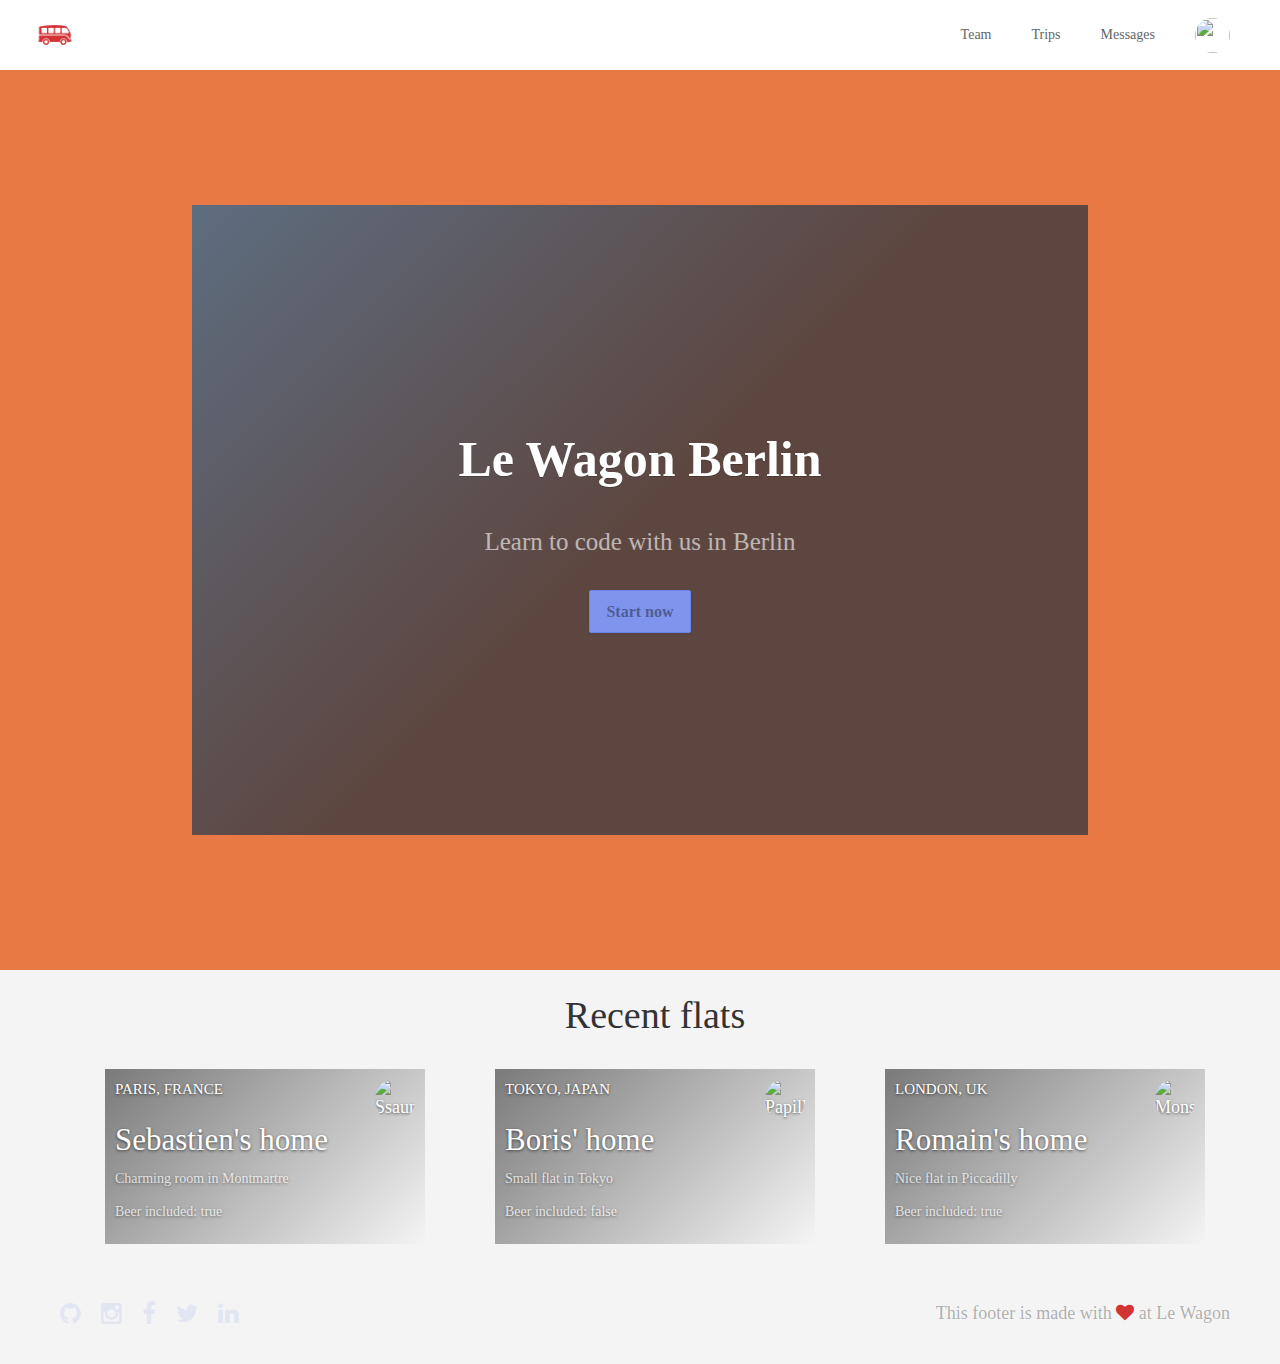
==== commit 346e81c2: "Automated commit at 2018-05-25 11:19:44 UTC by middleman-deploy 2.0.0-alpha" ====
--- a/index.html
+++ b/index.html
@@ -1,4 +1,4 @@
-<!doctype html>
+ <!doctype html>
 <html>
   <head>
     <meta charset="utf-8">
@@ -7,20 +7,116 @@
           content="width=device-width, initial-scale=1, shrink-to-fit=no">
     <!-- Use the title from a page's frontmatter if it has one -->
     <title>Le Wagon - Middleman</title>
-    <link href="stylesheets/application-3c48b980.css" rel="stylesheet" />
+    <link href="stylesheets/application-8260e4ce.css" rel="stylesheet" />
     <script src="javascripts/application-93de88c9.js"></script>
     <link href="images/favicon-f15af148.png" rel="icon" type="image/png" />
   </head>
   <body>
+    <div class="navbar-wagon">
+  <!-- Logo -->
+  <a href="/" class="navbar-wagon-brand">
+    <!-- <img src="images/logo-acc9c0ec.png" alt="logo"> -->
+    <img src="images/logo-acc9c0ec.png" id="logo" alt="Logo" />
+  </a>
+
+  <!-- Right Navigation -->
+  <div class="navbar-wagon-right hidden-xs hidden-sm">
+    <a href="team.html" class="navbar-wagon-item navbar-wagon-link">Team</a>
+
+    <a href="" class="navbar-wagon-item navbar-wagon-link">Trips</a>
+    <a href="" class="navbar-wagon-item navbar-wagon-link">Messages</a>
+
+    <!-- Profile picture with dropdown list -->
+    <div class="navbar-wagon-item">
+      <div class="dropdown">
+        <img src="https://kitt.lewagon.com/placeholder/users/ssaunier" class="avatar dropdown-toggle" id="navbar-wagon-menu" data-toggle="dropdown">
+        <ul class="dropdown-menu dropdown-menu-right navbar-wagon-dropdown-menu">
+          <li><a href="#">Profile</a></li>
+          <li><a href="#">Dashboard</a></li>
+          <li><a href="#">Log Out</a></li>
+        </ul>
+      </div>
+    </div>
+  </div>
+
+  <!-- Dropdown appearing on mobile only -->
+  <div class="navbar-wagon-item hidden-md hidden-lg">
+    <div class="dropdown">
+      <i class="fa fa-bars dropdown-toggle" data-toggle="dropdown"></i>
+      <ul class="dropdown-menu dropdown-menu-right navbar-wagon-dropdown-menu">
+        <li>   <a href="team.html" class="navbar-wagon-item navbar-wagon-link">Team</a></li>
+        <li><a href="#">Trips</a></li>
+        <li><a href="#">Messagese</a></li>
+      </ul>
+    </div>
+  </div>
+</div>
+
     <div id="home">
-  <div class="home-content">
-    <img src="images/logo-acc9c0ec.png" width="200" alt="Logo" />
-    <p>
-      Middleman is now running!
-    </p>
-    <p class="about">
-      <a href="about.html">More about this template</a>
-    </p>
+  <div class="banner" style="background-image: linear-gradient(-225deg, rgba(0,101,168,0.6) 0%, rgba(0,36,61,0.6) 50%), url('https://kitt.lewagon.com/placeholder/cities/berlin');">
+    <div class="banner-content">
+      <h1>Le Wagon Berlin</h1>
+      <p>Learn to code with us in Berlin</p>
+      <a class="btn btn-primary btn-lg">Start now</a>
+    </div>
+  </div>
+</div>
+<div class="container">
+<div class="container" id="home-flats">
+  <h2 class="text-center">Recent flats</h2>
+  <div class="row">
+      <div class="col-xs-12 col-sm-6 col-md-4">
+        <div class="card" style="background-image: linear-gradient(-225deg, rgba(0,0,0,0.5) 0%, rgba(0,0,0,0) 100%), url('https://kitt.lewagon.com/placeholder/cities/paris');">
+          <div class="card-category">Paris, France</div>
+          <div class="card-description">
+            <h3>Sebastien's home</h3>
+            <p>Charming room in Montmartre</p>
+            <p>Beer included: true</p>
+          </div>
+          <img src="https://kitt.lewagon.com/placeholder/users/ssaunier" class="card-user" alt="Ssaunier" />
+          <a href="flats/ssaunier.html" class="card-link"></a>
+        </div>
+      </div>
+      <div class="col-xs-12 col-sm-6 col-md-4">
+        <div class="card" style="background-image: linear-gradient(-225deg, rgba(0,0,0,0.5) 0%, rgba(0,0,0,0) 100%), url('https://kitt.lewagon.com/placeholder/cities/tokyo');">
+          <div class="card-category">Tokyo, Japan</div>
+          <div class="card-description">
+            <h3>Boris' home</h3>
+            <p>Small flat in Tokyo</p>
+            <p>Beer included: false</p>
+          </div>
+          <img src="https://kitt.lewagon.com/placeholder/users/papillard" class="card-user" alt="Papillard" />
+          <a href="flats/papillard.html" class="card-link"></a>
+        </div>
+      </div>
+      <div class="col-xs-12 col-sm-6 col-md-4">
+        <div class="card" style="background-image: linear-gradient(-225deg, rgba(0,0,0,0.5) 0%, rgba(0,0,0,0) 100%), url('https://kitt.lewagon.com/placeholder/cities/london');">
+          <div class="card-category">London, UK</div>
+          <div class="card-description">
+            <h3>Romain's home</h3>
+            <p>Nice flat in Piccadilly</p>
+            <p>Beer included: true</p>
+          </div>
+          <img src="https://kitt.lewagon.com/placeholder/users/monsieurpaillard" class="card-user" alt="Monsieurpaillard" />
+          <a href="flats/monsieurpaillard.html" class="card-link"></a>
+        </div>
+      </div>
+  </div>
+</div>
+</div>
+
+
+
+    <div class="footer">
+  <div class="footer-links">
+    <a href="#"><i class="fa fa-github"></i></a>
+    <a href="#"><i class="fa fa-instagram"></i></a>
+    <a href="#"><i class="fa fa-facebook"></i></a>
+    <a href="#"><i class="fa fa-twitter"></i></a>
+    <a href="#"><i class="fa fa-linkedin"></i></a>
+  </div>
+  <div class="footer-copyright">
+    This footer is made with <i class="fa fa-heart"></i> at Le Wagon
   </div>
 </div>
 
--- a/stylesheets/application-8260e4ce.css
+++ b/stylesheets/application-8260e4ce.css
@@ -0,0 +1,8 @@
+@import url("https://fonts.googleapis.com/css?family=Open+Sans:400,300,700|Raleway:400,100,300,700,500");/*!
+ * Bootstrap v3.3.7 (http://getbootstrap.com)
+ * Copyright 2011-2016 Twitter, Inc.
+ * Licensed under MIT (https://github.com/twbs/bootstrap/blob/master/LICENSE)
+ *//*! normalize.css v3.0.3 | MIT License | github.com/necolas/normalize.css */html{font-family:sans-serif;-ms-text-size-adjust:100%;-webkit-text-size-adjust:100%}body{margin:0}article,aside,details,figcaption,figure,footer,header,hgroup,main,menu,nav,section,summary{display:block}audio,canvas,progress,video{display:inline-block;vertical-align:baseline}audio:not([controls]){display:none;height:0}[hidden],template{display:none}a{background-color:transparent}a:active,a:hover{outline:0}abbr[title]{border-bottom:1px dotted}b,strong{font-weight:bold}dfn{font-style:italic}h1{font-size:2em;margin:0.67em 0}mark{background:#ff0;color:#000}small{font-size:80%}sub,sup{font-size:75%;line-height:0;position:relative;vertical-align:baseline}sup{top:-0.5em}sub{bottom:-0.25em}img{border:0}svg:not(:root){overflow:hidden}figure{margin:1em 40px}hr{-webkit-box-sizing:content-box;box-sizing:content-box;height:0}pre{overflow:auto}code,kbd,pre,samp{font-family:monospace, monospace;font-size:1em}button,input,optgroup,select,textarea{color:inherit;font:inherit;margin:0}button{overflow:visible}button,select{text-transform:none}button,html input[type="button"],input[type="reset"],input[type="submit"]{-webkit-appearance:button;cursor:pointer}button[disabled],html input[disabled]{cursor:default}button::-moz-focus-inner,input::-moz-focus-inner{border:0;padding:0}input{line-height:normal}input[type="checkbox"],input[type="radio"]{-webkit-box-sizing:border-box;box-sizing:border-box;padding:0}input[type="number"]::-webkit-inner-spin-button,input[type="number"]::-webkit-outer-spin-button{height:auto}input[type="search"]{-webkit-appearance:textfield;-webkit-box-sizing:content-box;box-sizing:content-box}input[type="search"]::-webkit-search-cancel-button,input[type="search"]::-webkit-search-decoration{-webkit-appearance:none}fieldset{border:1px solid #c0c0c0;margin:0 2px;padding:0.35em 0.625em 0.75em}legend{border:0;padding:0}textarea{overflow:auto}optgroup{font-weight:bold}table{border-collapse:collapse;border-spacing:0}td,th{padding:0}/*! Source: https://github.com/h5bp/html5-boilerplate/blob/master/src/css/main.css */@media print{*,*:before,*:after{background:transparent !important;color:#000 !important;-webkit-box-shadow:none !important;box-shadow:none !important;text-shadow:none !important}a,a:visited{text-decoration:underline}a[href]:after{content:" (" attr(href) ")"}abbr[title]:after{content:" (" attr(title) ")"}a[href^="#"]:after,a[href^="javascript:"]:after{content:""}pre,blockquote{border:1px solid #999;page-break-inside:avoid}thead{display:table-header-group}tr,img{page-break-inside:avoid}img{max-width:100% !important}p,h2,h3{orphans:3;widows:3}h2,h3{page-break-after:avoid}.navbar{display:none}.btn>.caret,.dropup>.btn>.caret{border-top-color:#000 !important}.label{border:1px solid #000}.table{border-collapse:collapse !important}.table td,.table th{background-color:#fff !important}.table-bordered th,.table-bordered td{border:1px solid #ddd !important}}@font-face{font-family:'Glyphicons Halflings';src:url("../assets/bootstrap/glyphicons-halflings-regular-86b6f62b.eot");src:url("../assets/bootstrap/glyphicons-halflings-regular-86b6f62b.eot?#iefix") format("embedded-opentype"),url("../assets/bootstrap/glyphicons-halflings-regular-ca35b697.woff2") format("woff2"),url("../assets/bootstrap/glyphicons-halflings-regular-278e49a8.woff") format("woff"),url("../assets/bootstrap/glyphicons-halflings-regular-44bc1850.ttf") format("truetype"),url("../assets/bootstrap/glyphicons-halflings-regular-de51a849.svg#glyphicons_halflingsregular") format("svg")}.glyphicon{position:relative;top:1px;display:inline-block;font-family:'Glyphicons Halflings';font-style:normal;font-weight:normal;line-height:1;-webkit-font-smoothing:antialiased;-moz-osx-font-smoothing:grayscale}.glyphicon-asterisk:before{content:"\002a"}.glyphicon-plus:before{content:"\002b"}.glyphicon-euro:before,.glyphicon-eur:before{content:"\20ac"}.glyphicon-minus:before{content:"\2212"}.glyphicon-cloud:before{content:"\2601"}.glyphicon-envelope:before{content:"\2709"}.glyphicon-pencil:before{content:"\270f"}.glyphicon-glass:before{content:"\e001"}.glyphicon-music:before{content:"\e002"}.glyphicon-search:before{content:"\e003"}.glyphicon-heart:before{content:"\e005"}.glyphicon-star:before{content:"\e006"}.glyphicon-star-empty:before{content:"\e007"}.glyphicon-user:before{content:"\e008"}.glyphicon-film:before{content:"\e009"}.glyphicon-th-large:before{content:"\e010"}.glyphicon-th:before{content:"\e011"}.glyphicon-th-list:before{content:"\e012"}.glyphicon-ok:before{content:"\e013"}.glyphicon-remove:before{content:"\e014"}.glyphicon-zoom-in:before{content:"\e015"}.glyphicon-zoom-out:before{content:"\e016"}.glyphicon-off:before{content:"\e017"}.glyphicon-signal:before{content:"\e018"}.glyphicon-cog:before{content:"\e019"}.glyphicon-trash:before{content:"\e020"}.glyphicon-home:before{content:"\e021"}.glyphicon-file:before{content:"\e022"}.glyphicon-time:before{content:"\e023"}.glyphicon-road:before{content:"\e024"}.glyphicon-download-alt:before{content:"\e025"}.glyphicon-download:before{content:"\e026"}.glyphicon-upload:before{content:"\e027"}.glyphicon-inbox:before{content:"\e028"}.glyphicon-play-circle:before{content:"\e029"}.glyphicon-repeat:before{content:"\e030"}.glyphicon-refresh:before{content:"\e031"}.glyphicon-list-alt:before{content:"\e032"}.glyphicon-lock:before{content:"\e033"}.glyphicon-flag:before{content:"\e034"}.glyphicon-headphones:before{content:"\e035"}.glyphicon-volume-off:before{content:"\e036"}.glyphicon-volume-down:before{content:"\e037"}.glyphicon-volume-up:before{content:"\e038"}.glyphicon-qrcode:before{content:"\e039"}.glyphicon-barcode:before{content:"\e040"}.glyphicon-tag:before{content:"\e041"}.glyphicon-tags:before{content:"\e042"}.glyphicon-book:before{content:"\e043"}.glyphicon-bookmark:before{content:"\e044"}.glyphicon-print:before{content:"\e045"}.glyphicon-camera:before{content:"\e046"}.glyphicon-font:before{content:"\e047"}.glyphicon-bold:before{content:"\e048"}.glyphicon-italic:before{content:"\e049"}.glyphicon-text-height:before{content:"\e050"}.glyphicon-text-width:before{content:"\e051"}.glyphicon-align-left:before{content:"\e052"}.glyphicon-align-center:before{content:"\e053"}.glyphicon-align-right:before{content:"\e054"}.glyphicon-align-justify:before{content:"\e055"}.glyphicon-list:before{content:"\e056"}.glyphicon-indent-left:before{content:"\e057"}.glyphicon-indent-right:before{content:"\e058"}.glyphicon-facetime-video:before{content:"\e059"}.glyphicon-picture:before{content:"\e060"}.glyphicon-map-marker:before{content:"\e062"}.glyphicon-adjust:before{content:"\e063"}.glyphicon-tint:before{content:"\e064"}.glyphicon-edit:before{content:"\e065"}.glyphicon-share:before{content:"\e066"}.glyphicon-check:before{content:"\e067"}.glyphicon-move:before{content:"\e068"}.glyphicon-step-backward:before{content:"\e069"}.glyphicon-fast-backward:before{content:"\e070"}.glyphicon-backward:before{content:"\e071"}.glyphicon-play:before{content:"\e072"}.glyphicon-pause:before{content:"\e073"}.glyphicon-stop:before{content:"\e074"}.glyphicon-forward:before{content:"\e075"}.glyphicon-fast-forward:before{content:"\e076"}.glyphicon-step-forward:before{content:"\e077"}.glyphicon-eject:before{content:"\e078"}.glyphicon-chevron-left:before{content:"\e079"}.glyphicon-chevron-right:before{content:"\e080"}.glyphicon-plus-sign:before{content:"\e081"}.glyphicon-minus-sign:before{content:"\e082"}.glyphicon-remove-sign:before{content:"\e083"}.glyphicon-ok-sign:before{content:"\e084"}.glyphicon-question-sign:before{content:"\e085"}.glyphicon-info-sign:before{content:"\e086"}.glyphicon-screenshot:before{content:"\e087"}.glyphicon-remove-circle:before{content:"\e088"}.glyphicon-ok-circle:before{content:"\e089"}.glyphicon-ban-circle:before{content:"\e090"}.glyphicon-arrow-left:before{content:"\e091"}.glyphicon-arrow-right:before{content:"\e092"}.glyphicon-arrow-up:before{content:"\e093"}.glyphicon-arrow-down:before{content:"\e094"}.glyphicon-share-alt:before{content:"\e095"}.glyphicon-resize-full:before{content:"\e096"}.glyphicon-resize-small:before{content:"\e097"}.glyphicon-exclamation-sign:before{content:"\e101"}.glyphicon-gift:before{content:"\e102"}.glyphicon-leaf:before{content:"\e103"}.glyphicon-fire:before{content:"\e104"}.glyphicon-eye-open:before{content:"\e105"}.glyphicon-eye-close:before{content:"\e106"}.glyphicon-warning-sign:before{content:"\e107"}.glyphicon-plane:before{content:"\e108"}.glyphicon-calendar:before{content:"\e109"}.glyphicon-random:before{content:"\e110"}.glyphicon-comment:before{content:"\e111"}.glyphicon-magnet:before{content:"\e112"}.glyphicon-chevron-up:before{content:"\e113"}.glyphicon-chevron-down:before{content:"\e114"}.glyphicon-retweet:before{content:"\e115"}.glyphicon-shopping-cart:before{content:"\e116"}.glyphicon-folder-close:before{content:"\e117"}.glyphicon-folder-open:before{content:"\e118"}.glyphicon-resize-vertical:before{content:"\e119"}.glyphicon-resize-horizontal:before{content:"\e120"}.glyphicon-hdd:before{content:"\e121"}.glyphicon-bullhorn:before{content:"\e122"}.glyphicon-bell:before{content:"\e123"}.glyphicon-certificate:before{content:"\e124"}.glyphicon-thumbs-up:before{content:"\e125"}.glyphicon-thumbs-down:before{content:"\e126"}.glyphicon-hand-right:before{content:"\e127"}.glyphicon-hand-left:before{content:"\e128"}.glyphicon-hand-up:before{content:"\e129"}.glyphicon-hand-down:before{content:"\e130"}.glyphicon-circle-arrow-right:before{content:"\e131"}.glyphicon-circle-arrow-left:before{content:"\e132"}.glyphicon-circle-arrow-up:before{content:"\e133"}.glyphicon-circle-arrow-down:before{content:"\e134"}.glyphicon-globe:before{content:"\e135"}.glyphicon-wrench:before{content:"\e136"}.glyphicon-tasks:before{content:"\e137"}.glyphicon-filter:before{content:"\e138"}.glyphicon-briefcase:before{content:"\e139"}.glyphicon-fullscreen:before{content:"\e140"}.glyphicon-dashboard:before{content:"\e141"}.glyphicon-paperclip:before{content:"\e142"}.glyphicon-heart-empty:before{content:"\e143"}.glyphicon-link:before{content:"\e144"}.glyphicon-phone:before{content:"\e145"}.glyphicon-pushpin:before{content:"\e146"}.glyphicon-usd:before{content:"\e148"}.glyphicon-gbp:before{content:"\e149"}.glyphicon-sort:before{content:"\e150"}.glyphicon-sort-by-alphabet:before{content:"\e151"}.glyphicon-sort-by-alphabet-alt:before{content:"\e152"}.glyphicon-sort-by-order:before{content:"\e153"}.glyphicon-sort-by-order-alt:before{content:"\e154"}.glyphicon-sort-by-attributes:before{content:"\e155"}.glyphicon-sort-by-attributes-alt:before{content:"\e156"}.glyphicon-unchecked:before{content:"\e157"}.glyphicon-expand:before{content:"\e158"}.glyphicon-collapse-down:before{content:"\e159"}.glyphicon-collapse-up:before{content:"\e160"}.glyphicon-log-in:before{content:"\e161"}.glyphicon-flash:before{content:"\e162"}.glyphicon-log-out:before{content:"\e163"}.glyphicon-new-window:before{content:"\e164"}.glyphicon-record:before{content:"\e165"}.glyphicon-save:before{content:"\e166"}.glyphicon-open:before{content:"\e167"}.glyphicon-saved:before{content:"\e168"}.glyphicon-import:before{content:"\e169"}.glyphicon-export:before{content:"\e170"}.glyphicon-send:before{content:"\e171"}.glyphicon-floppy-disk:before{content:"\e172"}.glyphicon-floppy-saved:before{content:"\e173"}.glyphicon-floppy-remove:before{content:"\e174"}.glyphicon-floppy-save:before{content:"\e175"}.glyphicon-floppy-open:before{content:"\e176"}.glyphicon-credit-card:before{content:"\e177"}.glyphicon-transfer:before{content:"\e178"}.glyphicon-cutlery:before{content:"\e179"}.glyphicon-header:before{content:"\e180"}.glyphicon-compressed:before{content:"\e181"}.glyphicon-earphone:before{content:"\e182"}.glyphicon-phone-alt:before{content:"\e183"}.glyphicon-tower:before{content:"\e184"}.glyphicon-stats:before{content:"\e185"}.glyphicon-sd-video:before{content:"\e186"}.glyphicon-hd-video:before{content:"\e187"}.glyphicon-subtitles:before{content:"\e188"}.glyphicon-sound-stereo:before{content:"\e189"}.glyphicon-sound-dolby:before{content:"\e190"}.glyphicon-sound-5-1:before{content:"\e191"}.glyphicon-sound-6-1:before{content:"\e192"}.glyphicon-sound-7-1:before{content:"\e193"}.glyphicon-copyright-mark:before{content:"\e194"}.glyphicon-registration-mark:before{content:"\e195"}.glyphicon-cloud-download:before{content:"\e197"}.glyphicon-cloud-upload:before{content:"\e198"}.glyphicon-tree-conifer:before{content:"\e199"}.glyphicon-tree-deciduous:before{content:"\e200"}.glyphicon-cd:before{content:"\e201"}.glyphicon-save-file:before{content:"\e202"}.glyphicon-open-file:before{content:"\e203"}.glyphicon-level-up:before{content:"\e204"}.glyphicon-copy:before{content:"\e205"}.glyphicon-paste:before{content:"\e206"}.glyphicon-alert:before{content:"\e209"}.glyphicon-equalizer:before{content:"\e210"}.glyphicon-king:before{content:"\e211"}.glyphicon-queen:before{content:"\e212"}.glyphicon-pawn:before{content:"\e213"}.glyphicon-bishop:before{content:"\e214"}.glyphicon-knight:before{content:"\e215"}.glyphicon-baby-formula:before{content:"\e216"}.glyphicon-tent:before{content:"\26fa"}.glyphicon-blackboard:before{content:"\e218"}.glyphicon-bed:before{content:"\e219"}.glyphicon-apple:before{content:"\f8ff"}.glyphicon-erase:before{content:"\e221"}.glyphicon-hourglass:before{content:"\231b"}.glyphicon-lamp:before{content:"\e223"}.glyphicon-duplicate:before{content:"\e224"}.glyphicon-piggy-bank:before{content:"\e225"}.glyphicon-scissors:before{content:"\e226"}.glyphicon-bitcoin:before{content:"\e227"}.glyphicon-btc:before{content:"\e227"}.glyphicon-xbt:before{content:"\e227"}.glyphicon-yen:before{content:"\00a5"}.glyphicon-jpy:before{content:"\00a5"}.glyphicon-ruble:before{content:"\20bd"}.glyphicon-rub:before{content:"\20bd"}.glyphicon-scale:before{content:"\e230"}.glyphicon-ice-lolly:before{content:"\e231"}.glyphicon-ice-lolly-tasted:before{content:"\e232"}.glyphicon-education:before{content:"\e233"}.glyphicon-option-horizontal:before{content:"\e234"}.glyphicon-option-vertical:before{content:"\e235"}.glyphicon-menu-hamburger:before{content:"\e236"}.glyphicon-modal-window:before{content:"\e237"}.glyphicon-oil:before{content:"\e238"}.glyphicon-grain:before{content:"\e239"}.glyphicon-sunglasses:before{content:"\e240"}.glyphicon-text-size:before{content:"\e241"}.glyphicon-text-color:before{content:"\e242"}.glyphicon-text-background:before{content:"\e243"}.glyphicon-object-align-top:before{content:"\e244"}.glyphicon-object-align-bottom:before{content:"\e245"}.glyphicon-object-align-horizontal:before{content:"\e246"}.glyphicon-object-align-left:before{content:"\e247"}.glyphicon-object-align-vertical:before{content:"\e248"}.glyphicon-object-align-right:before{content:"\e249"}.glyphicon-triangle-right:before{content:"\e250"}.glyphicon-triangle-left:before{content:"\e251"}.glyphicon-triangle-bottom:before{content:"\e252"}.glyphicon-triangle-top:before{content:"\e253"}.glyphicon-console:before{content:"\e254"}.glyphicon-superscript:before{content:"\e255"}.glyphicon-subscript:before{content:"\e256"}.glyphicon-menu-left:before{content:"\e257"}.glyphicon-menu-right:before{content:"\e258"}.glyphicon-menu-down:before{content:"\e259"}.glyphicon-menu-up:before{content:"\e260"}*{-webkit-box-sizing:border-box;box-sizing:border-box}*:before,*:after{-webkit-box-sizing:border-box;box-sizing:border-box}html{font-size:10px;-webkit-tap-highlight-color:transparent}body{font-family:"Noto Sans", "sans-serif";font-size:18px;line-height:1.42857143;color:#333333;background-color:#F4F4F4}input,button,select,textarea{font-family:inherit;font-size:inherit;line-height:inherit}a{color:#7F94EC;text-decoration:none}a:hover,a:focus{color:#3c5ce2;text-decoration:underline}a:focus{outline:5px auto -webkit-focus-ring-color;outline-offset:-2px}figure{margin:0}img{vertical-align:middle}.img-responsive{display:block;max-width:100%;height:auto}.img-rounded{border-radius:2px}.img-thumbnail{padding:4px;line-height:1.42857143;background-color:#F4F4F4;border:1px solid #ddd;border-radius:2px;-webkit-transition:all 0.2s ease-in-out;transition:all 0.2s ease-in-out;display:inline-block;max-width:100%;height:auto}.img-circle{border-radius:50%}hr{margin-top:25px;margin-bottom:25px;border:0;border-top:1px solid #eeeeee}.sr-only{position:absolute;width:1px;height:1px;margin:-1px;padding:0;overflow:hidden;clip:rect(0, 0, 0, 0);border:0}.sr-only-focusable:active,.sr-only-focusable:focus{position:static;width:auto;height:auto;margin:0;overflow:visible;clip:auto}[role="button"]{cursor:pointer}h1,h2,h3,h4,h5,h6,.h1,.h2,.h3,.h4,.h5,.h6{font-family:"Muli", "sans-serif";font-weight:500;line-height:1.1;color:inherit}h1 small,h1 .small,h2 small,h2 .small,h3 small,h3 .small,h4 small,h4 .small,h5 small,h5 .small,h6 small,h6 .small,.h1 small,.h1 .small,.h2 small,.h2 .small,.h3 small,.h3 .small,.h4 small,.h4 .small,.h5 small,.h5 .small,.h6 small,.h6 .small{font-weight:normal;line-height:1;color:#777777}h1,.h1,h2,.h2,h3,.h3{margin-top:25px;margin-bottom:12.5px}h1 small,h1 .small,.h1 small,.h1 .small,h2 small,h2 .small,.h2 small,.h2 .small,h3 small,h3 .small,.h3 small,.h3 .small{font-size:65%}h4,.h4,h5,.h5,h6,.h6{margin-top:12.5px;margin-bottom:12.5px}h4 small,h4 .small,.h4 small,.h4 .small,h5 small,h5 .small,.h5 small,.h5 .small,h6 small,h6 .small,.h6 small,.h6 .small{font-size:75%}h1,.h1{font-size:46px}h2,.h2{font-size:38px}h3,.h3{font-size:31px}h4,.h4{font-size:23px}h5,.h5{font-size:18px}h6,.h6{font-size:16px}p{margin:0 0 12.5px}.lead{margin-bottom:25px;font-size:20px;font-weight:300;line-height:1.4}@media (min-width: 768px){.lead{font-size:27px}}small,.small{font-size:88%}mark,.mark{background-color:#fcf8e3;padding:.2em}.text-left{text-align:left}.text-right{text-align:right}.text-center{text-align:center}.text-justify{text-align:justify}.text-nowrap{white-space:nowrap}.text-lowercase{text-transform:lowercase}.text-uppercase,.initialism{text-transform:uppercase}.text-capitalize{text-transform:capitalize}.text-muted{color:#777777}.text-primary{color:#7F94EC}a.text-primary:hover,a.text-primary:focus{color:#536fe5}.text-success{color:#3c763d}a.text-success:hover,a.text-success:focus{color:#2b542c}.text-info{color:#31708f}a.text-info:hover,a.text-info:focus{color:#245269}.text-warning{color:#8a6d3b}a.text-warning:hover,a.text-warning:focus{color:#66512c}.text-danger{color:#a94442}a.text-danger:hover,a.text-danger:focus{color:#843534}.bg-primary{color:#fff}.bg-primary{background-color:#7F94EC}a.bg-primary:hover,a.bg-primary:focus{background-color:#536fe5}.bg-success{background-color:#dff0d8}a.bg-success:hover,a.bg-success:focus{background-color:#c1e2b3}.bg-info{background-color:#d9edf7}a.bg-info:hover,a.bg-info:focus{background-color:#afd9ee}.bg-warning{background-color:#fcf8e3}a.bg-warning:hover,a.bg-warning:focus{background-color:#f7ecb5}.bg-danger{background-color:#f2dede}a.bg-danger:hover,a.bg-danger:focus{background-color:#e4b9b9}.page-header{padding-bottom:11.5px;margin:50px 0 25px;border-bottom:1px solid #eeeeee}ul,ol{margin-top:0;margin-bottom:12.5px}ul ul,ul ol,ol ul,ol ol{margin-bottom:0}.list-unstyled{padding-left:0;list-style:none}.list-inline{padding-left:0;list-style:none;margin-left:-5px}.list-inline>li{display:inline-block;padding-left:5px;padding-right:5px}dl{margin-top:0;margin-bottom:25px}dt,dd{line-height:1.42857143}dt{font-weight:bold}dd{margin-left:0}.dl-horizontal dd:before,.dl-horizontal dd:after{content:" ";display:table}.dl-horizontal dd:after{clear:both}@media (min-width: 768px){.dl-horizontal dt{float:left;width:160px;clear:left;text-align:right;overflow:hidden;text-overflow:ellipsis;white-space:nowrap}.dl-horizontal dd{margin-left:180px}}abbr[title],abbr[data-original-title]{cursor:help;border-bottom:1px dotted #777777}.initialism{font-size:90%}blockquote{padding:12.5px 25px;margin:0 0 25px;font-size:22.5px;border-left:5px solid #eeeeee}blockquote p:last-child,blockquote ul:last-child,blockquote ol:last-child{margin-bottom:0}blockquote footer,blockquote small,blockquote .small{display:block;font-size:80%;line-height:1.42857143;color:#777777}blockquote footer:before,blockquote small:before,blockquote .small:before{content:'\2014 \00A0'}.blockquote-reverse,blockquote.pull-right{padding-right:15px;padding-left:0;border-right:5px solid #eeeeee;border-left:0;text-align:right}.blockquote-reverse footer:before,.blockquote-reverse small:before,.blockquote-reverse .small:before,blockquote.pull-right footer:before,blockquote.pull-right small:before,blockquote.pull-right .small:before{content:''}.blockquote-reverse footer:after,.blockquote-reverse small:after,.blockquote-reverse .small:after,blockquote.pull-right footer:after,blockquote.pull-right small:after,blockquote.pull-right .small:after{content:'\00A0 \2014'}address{margin-bottom:25px;font-style:normal;line-height:1.42857143}code,kbd,pre,samp{font-family:Menlo, Monaco, Consolas, "Courier New", monospace}code{padding:2px 4px;font-size:90%;color:#c7254e;background-color:#f9f2f4;border-radius:2px}kbd{padding:2px 4px;font-size:90%;color:#fff;background-color:#333;border-radius:2px;-webkit-box-shadow:inset 0 -1px 0 rgba(0,0,0,0.25);box-shadow:inset 0 -1px 0 rgba(0,0,0,0.25)}kbd kbd{padding:0;font-size:100%;font-weight:bold;-webkit-box-shadow:none;box-shadow:none}pre{display:block;padding:12px;margin:0 0 12.5px;font-size:17px;line-height:1.42857143;word-break:break-all;word-wrap:break-word;color:#333333;background-color:#f5f5f5;border:1px solid #ccc;border-radius:2px}pre code{padding:0;font-size:inherit;color:inherit;white-space:pre-wrap;background-color:transparent;border-radius:0}.pre-scrollable{max-height:340px;overflow-y:scroll}.container{margin-right:auto;margin-left:auto;padding-left:15px;padding-right:15px}.container:before,.container:after{content:" ";display:table}.container:after{clear:both}@media (min-width: 768px){.container{width:750px}}@media (min-width: 992px){.container{width:970px}}@media (min-width: 1200px){.container{width:1170px}}.container-fluid{margin-right:auto;margin-left:auto;padding-left:15px;padding-right:15px}.container-fluid:before,.container-fluid:after{content:" ";display:table}.container-fluid:after{clear:both}.row{margin-left:-15px;margin-right:-15px}.row:before,.row:after{content:" ";display:table}.row:after{clear:both}.col-xs-1,.col-sm-1,.col-md-1,.col-lg-1,.col-xs-2,.col-sm-2,.col-md-2,.col-lg-2,.col-xs-3,.col-sm-3,.col-md-3,.col-lg-3,.col-xs-4,.col-sm-4,.col-md-4,.col-lg-4,.col-xs-5,.col-sm-5,.col-md-5,.col-lg-5,.col-xs-6,.col-sm-6,.col-md-6,.col-lg-6,.col-xs-7,.col-sm-7,.col-md-7,.col-lg-7,.col-xs-8,.col-sm-8,.col-md-8,.col-lg-8,.col-xs-9,.col-sm-9,.col-md-9,.col-lg-9,.col-xs-10,.col-sm-10,.col-md-10,.col-lg-10,.col-xs-11,.col-sm-11,.col-md-11,.col-lg-11,.col-xs-12,.col-sm-12,.col-md-12,.col-lg-12{position:relative;min-height:1px;padding-left:15px;padding-right:15px}.col-xs-1,.col-xs-2,.col-xs-3,.col-xs-4,.col-xs-5,.col-xs-6,.col-xs-7,.col-xs-8,.col-xs-9,.col-xs-10,.col-xs-11,.col-xs-12{float:left}.col-xs-1{width:8.33333333%}.col-xs-2{width:16.66666667%}.col-xs-3{width:25%}.col-xs-4{width:33.33333333%}.col-xs-5{width:41.66666667%}.col-xs-6{width:50%}.col-xs-7{width:58.33333333%}.col-xs-8{width:66.66666667%}.col-xs-9{width:75%}.col-xs-10{width:83.33333333%}.col-xs-11{width:91.66666667%}.col-xs-12{width:100%}.col-xs-pull-0{right:auto}.col-xs-pull-1{right:8.33333333%}.col-xs-pull-2{right:16.66666667%}.col-xs-pull-3{right:25%}.col-xs-pull-4{right:33.33333333%}.col-xs-pull-5{right:41.66666667%}.col-xs-pull-6{right:50%}.col-xs-pull-7{right:58.33333333%}.col-xs-pull-8{right:66.66666667%}.col-xs-pull-9{right:75%}.col-xs-pull-10{right:83.33333333%}.col-xs-pull-11{right:91.66666667%}.col-xs-pull-12{right:100%}.col-xs-push-0{left:auto}.col-xs-push-1{left:8.33333333%}.col-xs-push-2{left:16.66666667%}.col-xs-push-3{left:25%}.col-xs-push-4{left:33.33333333%}.col-xs-push-5{left:41.66666667%}.col-xs-push-6{left:50%}.col-xs-push-7{left:58.33333333%}.col-xs-push-8{left:66.66666667%}.col-xs-push-9{left:75%}.col-xs-push-10{left:83.33333333%}.col-xs-push-11{left:91.66666667%}.col-xs-push-12{left:100%}.col-xs-offset-0{margin-left:0%}.col-xs-offset-1{margin-left:8.33333333%}.col-xs-offset-2{margin-left:16.66666667%}.col-xs-offset-3{margin-left:25%}.col-xs-offset-4{margin-left:33.33333333%}.col-xs-offset-5{margin-left:41.66666667%}.col-xs-offset-6{margin-left:50%}.col-xs-offset-7{margin-left:58.33333333%}.col-xs-offset-8{margin-left:66.66666667%}.col-xs-offset-9{margin-left:75%}.col-xs-offset-10{margin-left:83.33333333%}.col-xs-offset-11{margin-left:91.66666667%}.col-xs-offset-12{margin-left:100%}@media (min-width: 768px){.col-sm-1,.col-sm-2,.col-sm-3,.col-sm-4,.col-sm-5,.col-sm-6,.col-sm-7,.col-sm-8,.col-sm-9,.col-sm-10,.col-sm-11,.col-sm-12{float:left}.col-sm-1{width:8.33333333%}.col-sm-2{width:16.66666667%}.col-sm-3{width:25%}.col-sm-4{width:33.33333333%}.col-sm-5{width:41.66666667%}.col-sm-6{width:50%}.col-sm-7{width:58.33333333%}.col-sm-8{width:66.66666667%}.col-sm-9{width:75%}.col-sm-10{width:83.33333333%}.col-sm-11{width:91.66666667%}.col-sm-12{width:100%}.col-sm-pull-0{right:auto}.col-sm-pull-1{right:8.33333333%}.col-sm-pull-2{right:16.66666667%}.col-sm-pull-3{right:25%}.col-sm-pull-4{right:33.33333333%}.col-sm-pull-5{right:41.66666667%}.col-sm-pull-6{right:50%}.col-sm-pull-7{right:58.33333333%}.col-sm-pull-8{right:66.66666667%}.col-sm-pull-9{right:75%}.col-sm-pull-10{right:83.33333333%}.col-sm-pull-11{right:91.66666667%}.col-sm-pull-12{right:100%}.col-sm-push-0{left:auto}.col-sm-push-1{left:8.33333333%}.col-sm-push-2{left:16.66666667%}.col-sm-push-3{left:25%}.col-sm-push-4{left:33.33333333%}.col-sm-push-5{left:41.66666667%}.col-sm-push-6{left:50%}.col-sm-push-7{left:58.33333333%}.col-sm-push-8{left:66.66666667%}.col-sm-push-9{left:75%}.col-sm-push-10{left:83.33333333%}.col-sm-push-11{left:91.66666667%}.col-sm-push-12{left:100%}.col-sm-offset-0{margin-left:0%}.col-sm-offset-1{margin-left:8.33333333%}.col-sm-offset-2{margin-left:16.66666667%}.col-sm-offset-3{margin-left:25%}.col-sm-offset-4{margin-left:33.33333333%}.col-sm-offset-5{margin-left:41.66666667%}.col-sm-offset-6{margin-left:50%}.col-sm-offset-7{margin-left:58.33333333%}.col-sm-offset-8{margin-left:66.66666667%}.col-sm-offset-9{margin-left:75%}.col-sm-offset-10{margin-left:83.33333333%}.col-sm-offset-11{margin-left:91.66666667%}.col-sm-offset-12{margin-left:100%}}@media (min-width: 992px){.col-md-1,.col-md-2,.col-md-3,.col-md-4,.col-md-5,.col-md-6,.col-md-7,.col-md-8,.col-md-9,.col-md-10,.col-md-11,.col-md-12{float:left}.col-md-1{width:8.33333333%}.col-md-2{width:16.66666667%}.col-md-3{width:25%}.col-md-4{width:33.33333333%}.col-md-5{width:41.66666667%}.col-md-6{width:50%}.col-md-7{width:58.33333333%}.col-md-8{width:66.66666667%}.col-md-9{width:75%}.col-md-10{width:83.33333333%}.col-md-11{width:91.66666667%}.col-md-12{width:100%}.col-md-pull-0{right:auto}.col-md-pull-1{right:8.33333333%}.col-md-pull-2{right:16.66666667%}.col-md-pull-3{right:25%}.col-md-pull-4{right:33.33333333%}.col-md-pull-5{right:41.66666667%}.col-md-pull-6{right:50%}.col-md-pull-7{right:58.33333333%}.col-md-pull-8{right:66.66666667%}.col-md-pull-9{right:75%}.col-md-pull-10{right:83.33333333%}.col-md-pull-11{right:91.66666667%}.col-md-pull-12{right:100%}.col-md-push-0{left:auto}.col-md-push-1{left:8.33333333%}.col-md-push-2{left:16.66666667%}.col-md-push-3{left:25%}.col-md-push-4{left:33.33333333%}.col-md-push-5{left:41.66666667%}.col-md-push-6{left:50%}.col-md-push-7{left:58.33333333%}.col-md-push-8{left:66.66666667%}.col-md-push-9{left:75%}.col-md-push-10{left:83.33333333%}.col-md-push-11{left:91.66666667%}.col-md-push-12{left:100%}.col-md-offset-0{margin-left:0%}.col-md-offset-1{margin-left:8.33333333%}.col-md-offset-2{margin-left:16.66666667%}.col-md-offset-3{margin-left:25%}.col-md-offset-4{margin-left:33.33333333%}.col-md-offset-5{margin-left:41.66666667%}.col-md-offset-6{margin-left:50%}.col-md-offset-7{margin-left:58.33333333%}.col-md-offset-8{margin-left:66.66666667%}.col-md-offset-9{margin-left:75%}.col-md-offset-10{margin-left:83.33333333%}.col-md-offset-11{margin-left:91.66666667%}.col-md-offset-12{margin-left:100%}}@media (min-width: 1200px){.col-lg-1,.col-lg-2,.col-lg-3,.col-lg-4,.col-lg-5,.col-lg-6,.col-lg-7,.col-lg-8,.col-lg-9,.col-lg-10,.col-lg-11,.col-lg-12{float:left}.col-lg-1{width:8.33333333%}.col-lg-2{width:16.66666667%}.col-lg-3{width:25%}.col-lg-4{width:33.33333333%}.col-lg-5{width:41.66666667%}.col-lg-6{width:50%}.col-lg-7{width:58.33333333%}.col-lg-8{width:66.66666667%}.col-lg-9{width:75%}.col-lg-10{width:83.33333333%}.col-lg-11{width:91.66666667%}.col-lg-12{width:100%}.col-lg-pull-0{right:auto}.col-lg-pull-1{right:8.33333333%}.col-lg-pull-2{right:16.66666667%}.col-lg-pull-3{right:25%}.col-lg-pull-4{right:33.33333333%}.col-lg-pull-5{right:41.66666667%}.col-lg-pull-6{right:50%}.col-lg-pull-7{right:58.33333333%}.col-lg-pull-8{right:66.66666667%}.col-lg-pull-9{right:75%}.col-lg-pull-10{right:83.33333333%}.col-lg-pull-11{right:91.66666667%}.col-lg-pull-12{right:100%}.col-lg-push-0{left:auto}.col-lg-push-1{left:8.33333333%}.col-lg-push-2{left:16.66666667%}.col-lg-push-3{left:25%}.col-lg-push-4{left:33.33333333%}.col-lg-push-5{left:41.66666667%}.col-lg-push-6{left:50%}.col-lg-push-7{left:58.33333333%}.col-lg-push-8{left:66.66666667%}.col-lg-push-9{left:75%}.col-lg-push-10{left:83.33333333%}.col-lg-push-11{left:91.66666667%}.col-lg-push-12{left:100%}.col-lg-offset-0{margin-left:0%}.col-lg-offset-1{margin-left:8.33333333%}.col-lg-offset-2{margin-left:16.66666667%}.col-lg-offset-3{margin-left:25%}.col-lg-offset-4{margin-left:33.33333333%}.col-lg-offset-5{margin-left:41.66666667%}.col-lg-offset-6{margin-left:50%}.col-lg-offset-7{margin-left:58.33333333%}.col-lg-offset-8{margin-left:66.66666667%}.col-lg-offset-9{margin-left:75%}.col-lg-offset-10{margin-left:83.33333333%}.col-lg-offset-11{margin-left:91.66666667%}.col-lg-offset-12{margin-left:100%}}table{background-color:transparent}caption{padding-top:8px;padding-bottom:8px;color:#777777;text-align:left}th{text-align:left}.table{width:100%;max-width:100%;margin-bottom:25px}.table>thead>tr>th,.table>thead>tr>td,.table>tbody>tr>th,.table>tbody>tr>td,.table>tfoot>tr>th,.table>tfoot>tr>td{padding:8px;line-height:1.42857143;vertical-align:top;border-top:1px solid #ddd}.table>thead>tr>th{vertical-align:bottom;border-bottom:2px solid #ddd}.table>caption+thead>tr:first-child>th,.table>caption+thead>tr:first-child>td,.table>colgroup+thead>tr:first-child>th,.table>colgroup+thead>tr:first-child>td,.table>thead:first-child>tr:first-child>th,.table>thead:first-child>tr:first-child>td{border-top:0}.table>tbody+tbody{border-top:2px solid #ddd}.table .table{background-color:#F4F4F4}.table-condensed>thead>tr>th,.table-condensed>thead>tr>td,.table-condensed>tbody>tr>th,.table-condensed>tbody>tr>td,.table-condensed>tfoot>tr>th,.table-condensed>tfoot>tr>td{padding:5px}.table-bordered{border:1px solid #ddd}.table-bordered>thead>tr>th,.table-bordered>thead>tr>td,.table-bordered>tbody>tr>th,.table-bordered>tbody>tr>td,.table-bordered>tfoot>tr>th,.table-bordered>tfoot>tr>td{border:1px solid #ddd}.table-bordered>thead>tr>th,.table-bordered>thead>tr>td{border-bottom-width:2px}.table-striped>tbody>tr:nth-of-type(odd){background-color:#f9f9f9}.table-hover>tbody>tr:hover{background-color:#f5f5f5}table col[class*="col-"]{position:static;float:none;display:table-column}table td[class*="col-"],table th[class*="col-"]{position:static;float:none;display:table-cell}.table>thead>tr>td.active,.table>thead>tr>th.active,.table>thead>tr.active>td,.table>thead>tr.active>th,.table>tbody>tr>td.active,.table>tbody>tr>th.active,.table>tbody>tr.active>td,.table>tbody>tr.active>th,.table>tfoot>tr>td.active,.table>tfoot>tr>th.active,.table>tfoot>tr.active>td,.table>tfoot>tr.active>th{background-color:#f5f5f5}.table-hover>tbody>tr>td.active:hover,.table-hover>tbody>tr>th.active:hover,.table-hover>tbody>tr.active:hover>td,.table-hover>tbody>tr:hover>.active,.table-hover>tbody>tr.active:hover>th{background-color:#e8e8e8}.table>thead>tr>td.success,.table>thead>tr>th.success,.table>thead>tr.success>td,.table>thead>tr.success>th,.table>tbody>tr>td.success,.table>tbody>tr>th.success,.table>tbody>tr.success>td,.table>tbody>tr.success>th,.table>tfoot>tr>td.success,.table>tfoot>tr>th.success,.table>tfoot>tr.success>td,.table>tfoot>tr.success>th{background-color:#dff0d8}.table-hover>tbody>tr>td.success:hover,.table-hover>tbody>tr>th.success:hover,.table-hover>tbody>tr.success:hover>td,.table-hover>tbody>tr:hover>.success,.table-hover>tbody>tr.success:hover>th{background-color:#d0e9c6}.table>thead>tr>td.info,.table>thead>tr>th.info,.table>thead>tr.info>td,.table>thead>tr.info>th,.table>tbody>tr>td.info,.table>tbody>tr>th.info,.table>tbody>tr.info>td,.table>tbody>tr.info>th,.table>tfoot>tr>td.info,.table>tfoot>tr>th.info,.table>tfoot>tr.info>td,.table>tfoot>tr.info>th{background-color:#d9edf7}.table-hover>tbody>tr>td.info:hover,.table-hover>tbody>tr>th.info:hover,.table-hover>tbody>tr.info:hover>td,.table-hover>tbody>tr:hover>.info,.table-hover>tbody>tr.info:hover>th{background-color:#c4e3f3}.table>thead>tr>td.warning,.table>thead>tr>th.warning,.table>thead>tr.warning>td,.table>thead>tr.warning>th,.table>tbody>tr>td.warning,.table>tbody>tr>th.warning,.table>tbody>tr.warning>td,.table>tbody>tr.warning>th,.table>tfoot>tr>td.warning,.table>tfoot>tr>th.warning,.table>tfoot>tr.warning>td,.table>tfoot>tr.warning>th{background-color:#fcf8e3}.table-hover>tbody>tr>td.warning:hover,.table-hover>tbody>tr>th.warning:hover,.table-hover>tbody>tr.warning:hover>td,.table-hover>tbody>tr:hover>.warning,.table-hover>tbody>tr.warning:hover>th{background-color:#faf2cc}.table>thead>tr>td.danger,.table>thead>tr>th.danger,.table>thead>tr.danger>td,.table>thead>tr.danger>th,.table>tbody>tr>td.danger,.table>tbody>tr>th.danger,.table>tbody>tr.danger>td,.table>tbody>tr.danger>th,.table>tfoot>tr>td.danger,.table>tfoot>tr>th.danger,.table>tfoot>tr.danger>td,.table>tfoot>tr.danger>th{background-color:#f2dede}.table-hover>tbody>tr>td.danger:hover,.table-hover>tbody>tr>th.danger:hover,.table-hover>tbody>tr.danger:hover>td,.table-hover>tbody>tr:hover>.danger,.table-hover>tbody>tr.danger:hover>th{background-color:#ebcccc}.table-responsive{overflow-x:auto;min-height:0.01%}@media screen and (max-width: 767px){.table-responsive{width:100%;margin-bottom:18.75px;overflow-y:hidden;-ms-overflow-style:-ms-autohiding-scrollbar;border:1px solid #ddd}.table-responsive>.table{margin-bottom:0}.table-responsive>.table>thead>tr>th,.table-responsive>.table>thead>tr>td,.table-responsive>.table>tbody>tr>th,.table-responsive>.table>tbody>tr>td,.table-responsive>.table>tfoot>tr>th,.table-responsive>.table>tfoot>tr>td{white-space:nowrap}.table-responsive>.table-bordered{border:0}.table-responsive>.table-bordered>thead>tr>th:first-child,.table-responsive>.table-bordered>thead>tr>td:first-child,.table-responsive>.table-bordered>tbody>tr>th:first-child,.table-responsive>.table-bordered>tbody>tr>td:first-child,.table-responsive>.table-bordered>tfoot>tr>th:first-child,.table-responsive>.table-bordered>tfoot>tr>td:first-child{border-left:0}.table-responsive>.table-bordered>thead>tr>th:last-child,.table-responsive>.table-bordered>thead>tr>td:last-child,.table-responsive>.table-bordered>tbody>tr>th:last-child,.table-responsive>.table-bordered>tbody>tr>td:last-child,.table-responsive>.table-bordered>tfoot>tr>th:last-child,.table-responsive>.table-bordered>tfoot>tr>td:last-child{border-right:0}.table-responsive>.table-bordered>tbody>tr:last-child>th,.table-responsive>.table-bordered>tbody>tr:last-child>td,.table-responsive>.table-bordered>tfoot>tr:last-child>th,.table-responsive>.table-bordered>tfoot>tr:last-child>td{border-bottom:0}}fieldset{padding:0;margin:0;border:0;min-width:0}legend{display:block;width:100%;padding:0;margin-bottom:25px;font-size:27px;line-height:inherit;color:#333333;border:0;border-bottom:1px solid #e5e5e5}label{display:inline-block;max-width:100%;margin-bottom:5px;font-weight:bold}input[type="search"]{-webkit-box-sizing:border-box;box-sizing:border-box}input[type="radio"],input[type="checkbox"]{margin:4px 0 0;margin-top:1px \9;line-height:normal}input[type="file"]{display:block}input[type="range"]{display:block;width:100%}select[multiple],select[size]{height:auto}input[type="file"]:focus,input[type="radio"]:focus,input[type="checkbox"]:focus{outline:5px auto -webkit-focus-ring-color;outline-offset:-2px}output{display:block;padding-top:7px;font-size:18px;line-height:1.42857143;color:#000000}.form-control{display:block;width:100%;height:39px;padding:6px 12px;font-size:18px;line-height:1.42857143;color:#000000;background-color:#fff;background-image:none;border:1px solid #ccc;border-radius:2px;-webkit-box-shadow:inset 0 1px 1px rgba(0,0,0,0.075);box-shadow:inset 0 1px 1px rgba(0,0,0,0.075);-webkit-transition:border-color ease-in-out 0.15s, box-shadow ease-in-out 0.15s;-webkit-transition:border-color ease-in-out 0.15s, -webkit-box-shadow ease-in-out 0.15s;transition:border-color ease-in-out 0.15s, -webkit-box-shadow ease-in-out 0.15s;transition:border-color ease-in-out 0.15s, box-shadow ease-in-out 0.15s;transition:border-color ease-in-out 0.15s, box-shadow ease-in-out 0.15s, -webkit-box-shadow ease-in-out 0.15s}.form-control:focus{border-color:#66afe9;outline:0;-webkit-box-shadow:inset 0 1px 1px rgba(0,0,0,0.075),0 0 8px rgba(102,175,233,0.6);box-shadow:inset 0 1px 1px rgba(0,0,0,0.075),0 0 8px rgba(102,175,233,0.6)}.form-control::-moz-placeholder{color:#999;opacity:1}.form-control:-ms-input-placeholder{color:#999}.form-control::-webkit-input-placeholder{color:#999}.form-control::-ms-expand{border:0;background-color:transparent}.form-control[disabled],.form-control[readonly],fieldset[disabled] .form-control{background-color:#eeeeee;opacity:1}.form-control[disabled],fieldset[disabled] .form-control{cursor:not-allowed}textarea.form-control{height:auto}input[type="search"]{-webkit-appearance:none}@media screen and (-webkit-min-device-pixel-ratio: 0){input[type="date"].form-control,input[type="time"].form-control,input[type="datetime-local"].form-control,input[type="month"].form-control{line-height:39px}input[type="date"].input-sm,.input-group-sm>input[type="date"].form-control,.input-group-sm>input[type="date"].input-group-addon,.input-group-sm>.input-group-btn>input[type="date"].btn,.input-group-sm input[type="date"],input[type="time"].input-sm,.input-group-sm>input[type="time"].form-control,.input-group-sm>input[type="time"].input-group-addon,.input-group-sm>.input-group-btn>input[type="time"].btn,.input-group-sm input[type="time"],input[type="datetime-local"].input-sm,.input-group-sm>input[type="datetime-local"].form-control,.input-group-sm>input[type="datetime-local"].input-group-addon,.input-group-sm>.input-group-btn>input[type="datetime-local"].btn,.input-group-sm input[type="datetime-local"],input[type="month"].input-sm,.input-group-sm>input[type="month"].form-control,.input-group-sm>input[type="month"].input-group-addon,.input-group-sm>.input-group-btn>input[type="month"].btn,.input-group-sm input[type="month"]{line-height:36px}input[type="date"].input-lg,.input-group-lg>input[type="date"].form-control,.input-group-lg>input[type="date"].input-group-addon,.input-group-lg>.input-group-btn>input[type="date"].btn,.input-group-lg input[type="date"],input[type="time"].input-lg,.input-group-lg>input[type="time"].form-control,.input-group-lg>input[type="time"].input-group-addon,.input-group-lg>.input-group-btn>input[type="time"].btn,.input-group-lg input[type="time"],input[type="datetime-local"].input-lg,.input-group-lg>input[type="datetime-local"].form-control,.input-group-lg>input[type="datetime-local"].input-group-addon,.input-group-lg>.input-group-btn>input[type="datetime-local"].btn,.input-group-lg input[type="datetime-local"],input[type="month"].input-lg,.input-group-lg>input[type="month"].form-control,.input-group-lg>input[type="month"].input-group-addon,.input-group-lg>.input-group-btn>input[type="month"].btn,.input-group-lg input[type="month"]{line-height:53px}}.form-group{margin-bottom:15px}.radio,.checkbox{position:relative;display:block;margin-top:10px;margin-bottom:10px}.radio label,.checkbox label{min-height:25px;padding-left:20px;margin-bottom:0;font-weight:normal;cursor:pointer}.radio input[type="radio"],.radio-inline input[type="radio"],.checkbox input[type="checkbox"],.checkbox-inline input[type="checkbox"]{position:absolute;margin-left:-20px;margin-top:4px \9}.radio+.radio,.checkbox+.checkbox{margin-top:-5px}.radio-inline,.checkbox-inline{position:relative;display:inline-block;padding-left:20px;margin-bottom:0;vertical-align:middle;font-weight:normal;cursor:pointer}.radio-inline+.radio-inline,.checkbox-inline+.checkbox-inline{margin-top:0;margin-left:10px}input[type="radio"][disabled],input[type="radio"].disabled,fieldset[disabled] input[type="radio"],input[type="checkbox"][disabled],input[type="checkbox"].disabled,fieldset[disabled] input[type="checkbox"]{cursor:not-allowed}.radio-inline.disabled,fieldset[disabled] .radio-inline,.checkbox-inline.disabled,fieldset[disabled] .checkbox-inline{cursor:not-allowed}.radio.disabled label,fieldset[disabled] .radio label,.checkbox.disabled label,fieldset[disabled] .checkbox label{cursor:not-allowed}.form-control-static{padding-top:7px;padding-bottom:7px;margin-bottom:0;min-height:43px}.form-control-static.input-lg,.input-group-lg>.form-control-static.form-control,.input-group-lg>.form-control-static.input-group-addon,.input-group-lg>.input-group-btn>.form-control-static.btn,.form-control-static.input-sm,.input-group-sm>.form-control-static.form-control,.input-group-sm>.form-control-static.input-group-addon,.input-group-sm>.input-group-btn>.form-control-static.btn{padding-left:0;padding-right:0}.input-sm,.input-group-sm>.form-control,.input-group-sm>.input-group-addon,.input-group-sm>.input-group-btn>.btn{height:36px;padding:5px 10px;font-size:16px;line-height:1.5;border-radius:2px}select.input-sm,.input-group-sm>select.form-control,.input-group-sm>select.input-group-addon,.input-group-sm>.input-group-btn>select.btn{height:36px;line-height:36px}textarea.input-sm,.input-group-sm>textarea.form-control,.input-group-sm>textarea.input-group-addon,.input-group-sm>.input-group-btn>textarea.btn,select[multiple].input-sm,.input-group-sm>select[multiple].form-control,.input-group-sm>select[multiple].input-group-addon,.input-group-sm>.input-group-btn>select[multiple].btn{height:auto}.form-group-sm .form-control{height:36px;padding:5px 10px;font-size:16px;line-height:1.5;border-radius:2px}.form-group-sm select.form-control{height:36px;line-height:36px}.form-group-sm textarea.form-control,.form-group-sm select[multiple].form-control{height:auto}.form-group-sm .form-control-static{height:36px;min-height:41px;padding:6px 10px;font-size:16px;line-height:1.5}.input-lg,.input-group-lg>.form-control,.input-group-lg>.input-group-addon,.input-group-lg>.input-group-btn>.btn{height:53px;padding:10px 16px;font-size:23px;line-height:1.3333333;border-radius:2px}select.input-lg,.input-group-lg>select.form-control,.input-group-lg>select.input-group-addon,.input-group-lg>.input-group-btn>select.btn{height:53px;line-height:53px}textarea.input-lg,.input-group-lg>textarea.form-control,.input-group-lg>textarea.input-group-addon,.input-group-lg>.input-group-btn>textarea.btn,select[multiple].input-lg,.input-group-lg>select[multiple].form-control,.input-group-lg>select[multiple].input-group-addon,.input-group-lg>.input-group-btn>select[multiple].btn{height:auto}.form-group-lg .form-control{height:53px;padding:10px 16px;font-size:23px;line-height:1.3333333;border-radius:2px}.form-group-lg select.form-control{height:53px;line-height:53px}.form-group-lg textarea.form-control,.form-group-lg select[multiple].form-control{height:auto}.form-group-lg .form-control-static{height:53px;min-height:48px;padding:11px 16px;font-size:23px;line-height:1.3333333}.has-feedback{position:relative}.has-feedback .form-control{padding-right:48.75px}.form-control-feedback{position:absolute;top:0;right:0;z-index:2;display:block;width:39px;height:39px;line-height:39px;text-align:center;pointer-events:none}.input-lg+.form-control-feedback,.input-group-lg>.form-control+.form-control-feedback,.input-group-lg>.input-group-addon+.form-control-feedback,.input-group-lg>.input-group-btn>.btn+.form-control-feedback,.input-group-lg+.form-control-feedback,.form-group-lg .form-control+.form-control-feedback{width:53px;height:53px;line-height:53px}.input-sm+.form-control-feedback,.input-group-sm>.form-control+.form-control-feedback,.input-group-sm>.input-group-addon+.form-control-feedback,.input-group-sm>.input-group-btn>.btn+.form-control-feedback,.input-group-sm+.form-control-feedback,.form-group-sm .form-control+.form-control-feedback{width:36px;height:36px;line-height:36px}.has-success .help-block,.has-success .control-label,.has-success .radio,.has-success .checkbox,.has-success .radio-inline,.has-success .checkbox-inline,.has-success.radio label,.has-success.checkbox label,.has-success.radio-inline label,.has-success.checkbox-inline label{color:#3c763d}.has-success .form-control{border-color:#3c763d;-webkit-box-shadow:inset 0 1px 1px rgba(0,0,0,0.075);box-shadow:inset 0 1px 1px rgba(0,0,0,0.075)}.has-success .form-control:focus{border-color:#2b542c;-webkit-box-shadow:inset 0 1px 1px rgba(0,0,0,0.075),0 0 6px #67b168;box-shadow:inset 0 1px 1px rgba(0,0,0,0.075),0 0 6px #67b168}.has-success .input-group-addon{color:#3c763d;border-color:#3c763d;background-color:#dff0d8}.has-success .form-control-feedback{color:#3c763d}.has-warning .help-block,.has-warning .control-label,.has-warning .radio,.has-warning .checkbox,.has-warning .radio-inline,.has-warning .checkbox-inline,.has-warning.radio label,.has-warning.checkbox label,.has-warning.radio-inline label,.has-warning.checkbox-inline label{color:#8a6d3b}.has-warning .form-control{border-color:#8a6d3b;-webkit-box-shadow:inset 0 1px 1px rgba(0,0,0,0.075);box-shadow:inset 0 1px 1px rgba(0,0,0,0.075)}.has-warning .form-control:focus{border-color:#66512c;-webkit-box-shadow:inset 0 1px 1px rgba(0,0,0,0.075),0 0 6px #c0a16b;box-shadow:inset 0 1px 1px rgba(0,0,0,0.075),0 0 6px #c0a16b}.has-warning .input-group-addon{color:#8a6d3b;border-color:#8a6d3b;background-color:#fcf8e3}.has-warning .form-control-feedback{color:#8a6d3b}.has-error .help-block,.has-error .control-label,.has-error .radio,.has-error .checkbox,.has-error .radio-inline,.has-error .checkbox-inline,.has-error.radio label,.has-error.checkbox label,.has-error.radio-inline label,.has-error.checkbox-inline label{color:#a94442}.has-error .form-control{border-color:#a94442;-webkit-box-shadow:inset 0 1px 1px rgba(0,0,0,0.075);box-shadow:inset 0 1px 1px rgba(0,0,0,0.075)}.has-error .form-control:focus{border-color:#843534;-webkit-box-shadow:inset 0 1px 1px rgba(0,0,0,0.075),0 0 6px #ce8483;box-shadow:inset 0 1px 1px rgba(0,0,0,0.075),0 0 6px #ce8483}.has-error .input-group-addon{color:#a94442;border-color:#a94442;background-color:#f2dede}.has-error .form-control-feedback{color:#a94442}.has-feedback label ~ .form-control-feedback{top:30px}.has-feedback label.sr-only ~ .form-control-feedback{top:0}.help-block{display:block;margin-top:5px;margin-bottom:10px;color:#737373}@media (min-width: 768px){.form-inline .form-group{display:inline-block;margin-bottom:0;vertical-align:middle}.form-inline .form-control{display:inline-block;width:auto;vertical-align:middle}.form-inline .form-control-static{display:inline-block}.form-inline .input-group{display:inline-table;vertical-align:middle}.form-inline .input-group .input-group-addon,.form-inline .input-group .input-group-btn,.form-inline .input-group .form-control{width:auto}.form-inline .input-group>.form-control{width:100%}.form-inline .control-label{margin-bottom:0;vertical-align:middle}.form-inline .radio,.form-inline .checkbox{display:inline-block;margin-top:0;margin-bottom:0;vertical-align:middle}.form-inline .radio label,.form-inline .checkbox label{padding-left:0}.form-inline .radio input[type="radio"],.form-inline .checkbox input[type="checkbox"]{position:relative;margin-left:0}.form-inline .has-feedback .form-control-feedback{top:0}}.form-horizontal .radio,.form-horizontal .checkbox,.form-horizontal .radio-inline,.form-horizontal .checkbox-inline{margin-top:0;margin-bottom:0;padding-top:7px}.form-horizontal .radio,.form-horizontal .checkbox{min-height:32px}.form-horizontal .form-group{margin-left:-15px;margin-right:-15px}.form-horizontal .form-group:before,.form-horizontal .form-group:after{content:" ";display:table}.form-horizontal .form-group:after{clear:both}@media (min-width: 768px){.form-horizontal .control-label{text-align:right;margin-bottom:0;padding-top:7px}}.form-horizontal .has-feedback .form-control-feedback{right:15px}@media (min-width: 768px){.form-horizontal .form-group-lg .control-label{padding-top:11px;font-size:23px}}@media (min-width: 768px){.form-horizontal .form-group-sm .control-label{padding-top:6px;font-size:16px}}.btn{display:inline-block;margin-bottom:0;font-weight:normal;text-align:center;vertical-align:middle;-ms-touch-action:manipulation;touch-action:manipulation;cursor:pointer;background-image:none;border:1px solid transparent;white-space:nowrap;padding:6px 12px;font-size:18px;line-height:1.42857143;border-radius:2px;-webkit-user-select:none;-moz-user-select:none;-ms-user-select:none;user-select:none}.btn:focus,.btn.focus,.btn:active:focus,.btn:active.focus,.btn.active:focus,.btn.active.focus{outline:5px auto -webkit-focus-ring-color;outline-offset:-2px}.btn:hover,.btn:focus,.btn.focus{color:#333;text-decoration:none}.btn:active,.btn.active{outline:0;background-image:none;-webkit-box-shadow:inset 0 3px 5px rgba(0,0,0,0.125);box-shadow:inset 0 3px 5px rgba(0,0,0,0.125)}.btn.disabled,.btn[disabled],fieldset[disabled] .btn{cursor:not-allowed;opacity:0.65;filter:alpha(opacity=65);-webkit-box-shadow:none;box-shadow:none}a.btn.disabled,fieldset[disabled] a.btn{pointer-events:none}.btn-default{color:#333;background-color:#fff;border-color:#ccc}.btn-default:focus,.btn-default.focus{color:#333;background-color:#e6e6e6;border-color:#8c8c8c}.btn-default:hover{color:#333;background-color:#e6e6e6;border-color:#adadad}.btn-default:active,.btn-default.active,.open>.btn-default.dropdown-toggle{color:#333;background-color:#e6e6e6;border-color:#adadad}.btn-default:active:hover,.btn-default:active:focus,.btn-default:active.focus,.btn-default.active:hover,.btn-default.active:focus,.btn-default.active.focus,.open>.btn-default.dropdown-toggle:hover,.open>.btn-default.dropdown-toggle:focus,.open>.btn-default.dropdown-toggle.focus{color:#333;background-color:#d4d4d4;border-color:#8c8c8c}.btn-default:active,.btn-default.active,.open>.btn-default.dropdown-toggle{background-image:none}.btn-default.disabled:hover,.btn-default.disabled:focus,.btn-default.disabled.focus,.btn-default[disabled]:hover,.btn-default[disabled]:focus,.btn-default[disabled].focus,fieldset[disabled] .btn-default:hover,fieldset[disabled] .btn-default:focus,fieldset[disabled] .btn-default.focus{background-color:#fff;border-color:#ccc}.btn-default .badge{color:#fff;background-color:#333}.btn-primary{color:#fff;background-color:#7F94EC;border-color:#6981e9}.btn-primary:focus,.btn-primary.focus{color:#fff;background-color:#536fe5;border-color:#1b39b7}.btn-primary:hover{color:#fff;background-color:#536fe5;border-color:#3455e1}.btn-primary:active,.btn-primary.active,.open>.btn-primary.dropdown-toggle{color:#fff;background-color:#536fe5;border-color:#3455e1}.btn-primary:active:hover,.btn-primary:active:focus,.btn-primary:active.focus,.btn-primary.active:hover,.btn-primary.active:focus,.btn-primary.active.focus,.open>.btn-primary.dropdown-toggle:hover,.open>.btn-primary.dropdown-toggle:focus,.open>.btn-primary.dropdown-toggle.focus{color:#fff;background-color:#3455e1;border-color:#1b39b7}.btn-primary:active,.btn-primary.active,.open>.btn-primary.dropdown-toggle{background-image:none}.btn-primary.disabled:hover,.btn-primary.disabled:focus,.btn-primary.disabled.focus,.btn-primary[disabled]:hover,.btn-primary[disabled]:focus,.btn-primary[disabled].focus,fieldset[disabled] .btn-primary:hover,fieldset[disabled] .btn-primary:focus,fieldset[disabled] .btn-primary.focus{background-color:#7F94EC;border-color:#6981e9}.btn-primary .badge{color:#7F94EC;background-color:#fff}.btn-success{color:#fff;background-color:#32B796;border-color:#2da386}.btn-success:focus,.btn-success.focus{color:#fff;background-color:#278f75;border-color:#113f34}.btn-success:hover{color:#fff;background-color:#278f75;border-color:#1f735e}.btn-success:active,.btn-success.active,.open>.btn-success.dropdown-toggle{color:#fff;background-color:#278f75;border-color:#1f735e}.btn-success:active:hover,.btn-success:active:focus,.btn-success:active.focus,.btn-success.active:hover,.btn-success.active:focus,.btn-success.active.focus,.open>.btn-success.dropdown-toggle:hover,.open>.btn-success.dropdown-toggle:focus,.open>.btn-success.dropdown-toggle.focus{color:#fff;background-color:#1f735e;border-color:#113f34}.btn-success:active,.btn-success.active,.open>.btn-success.dropdown-toggle{background-image:none}.btn-success.disabled:hover,.btn-success.disabled:focus,.btn-success.disabled.focus,.btn-success[disabled]:hover,.btn-success[disabled]:focus,.btn-success[disabled].focus,fieldset[disabled] .btn-success:hover,fieldset[disabled] .btn-success:focus,fieldset[disabled] .btn-success.focus{background-color:#32B796;border-color:#2da386}.btn-success .badge{color:#32B796;background-color:#fff}.btn-info{color:#fff;background-color:#FDB631;border-color:#fdad18}.btn-info:focus,.btn-info.focus{color:#fff;background-color:#f9a302;border-color:#946101}.btn-info:hover{color:#fff;background-color:#f9a302;border-color:#d58c02}.btn-info:active,.btn-info.active,.open>.btn-info.dropdown-toggle{color:#fff;background-color:#f9a302;border-color:#d58c02}.btn-info:active:hover,.btn-info:active:focus,.btn-info:active.focus,.btn-info.active:hover,.btn-info.active:focus,.btn-info.active.focus,.open>.btn-info.dropdown-toggle:hover,.open>.btn-info.dropdown-toggle:focus,.open>.btn-info.dropdown-toggle.focus{color:#fff;background-color:#d58c02;border-color:#946101}.btn-info:active,.btn-info.active,.open>.btn-info.dropdown-toggle{background-image:none}.btn-info.disabled:hover,.btn-info.disabled:focus,.btn-info.disabled.focus,.btn-info[disabled]:hover,.btn-info[disabled]:focus,.btn-info[disabled].focus,fieldset[disabled] .btn-info:hover,fieldset[disabled] .btn-info:focus,fieldset[disabled] .btn-info.focus{background-color:#FDB631;border-color:#fdad18}.btn-info .badge{color:#FDB631;background-color:#fff}.btn-warning{color:#fff;background-color:#E97944;border-color:#e6692d}.btn-warning:focus,.btn-warning.focus{color:#fff;background-color:#e05a1a;border-color:#843510}.btn-warning:hover{color:#fff;background-color:#e05a1a;border-color:#c04d17}.btn-warning:active,.btn-warning.active,.open>.btn-warning.dropdown-toggle{color:#fff;background-color:#e05a1a;border-color:#c04d17}.btn-warning:active:hover,.btn-warning:active:focus,.btn-warning:active.focus,.btn-warning.active:hover,.btn-warning.active:focus,.btn-warning.active.focus,.open>.btn-warning.dropdown-toggle:hover,.open>.btn-warning.dropdown-toggle:focus,.open>.btn-warning.dropdown-toggle.focus{color:#fff;background-color:#c04d17;border-color:#843510}.btn-warning:active,.btn-warning.active,.open>.btn-warning.dropdown-toggle{background-image:none}.btn-warning.disabled:hover,.btn-warning.disabled:focus,.btn-warning.disabled.focus,.btn-warning[disabled]:hover,.btn-warning[disabled]:focus,.btn-warning[disabled].focus,fieldset[disabled] .btn-warning:hover,fieldset[disabled] .btn-warning:focus,fieldset[disabled] .btn-warning.focus{background-color:#E97944;border-color:#e6692d}.btn-warning .badge{color:#E97944;background-color:#fff}.btn-danger{color:#fff;background-color:#EE5F5B;border-color:#ec4844}.btn-danger:focus,.btn-danger.focus{color:#fff;background-color:#e9322d;border-color:#9f1411}.btn-danger:hover{color:#fff;background-color:#e9322d;border-color:#dc1c17}.btn-danger:active,.btn-danger.active,.open>.btn-danger.dropdown-toggle{color:#fff;background-color:#e9322d;border-color:#dc1c17}.btn-danger:active:hover,.btn-danger:active:focus,.btn-danger:active.focus,.btn-danger.active:hover,.btn-danger.active:focus,.btn-danger.active.focus,.open>.btn-danger.dropdown-toggle:hover,.open>.btn-danger.dropdown-toggle:focus,.open>.btn-danger.dropdown-toggle.focus{color:#fff;background-color:#dc1c17;border-color:#9f1411}.btn-danger:active,.btn-danger.active,.open>.btn-danger.dropdown-toggle{background-image:none}.btn-danger.disabled:hover,.btn-danger.disabled:focus,.btn-danger.disabled.focus,.btn-danger[disabled]:hover,.btn-danger[disabled]:focus,.btn-danger[disabled].focus,fieldset[disabled] .btn-danger:hover,fieldset[disabled] .btn-danger:focus,fieldset[disabled] .btn-danger.focus{background-color:#EE5F5B;border-color:#ec4844}.btn-danger .badge{color:#EE5F5B;background-color:#fff}.btn-link{color:#7F94EC;font-weight:normal;border-radius:0}.btn-link,.btn-link:active,.btn-link.active,.btn-link[disabled],fieldset[disabled] .btn-link{background-color:transparent;-webkit-box-shadow:none;box-shadow:none}.btn-link,.btn-link:hover,.btn-link:focus,.btn-link:active{border-color:transparent}.btn-link:hover,.btn-link:focus{color:#3c5ce2;text-decoration:underline;background-color:transparent}.btn-link[disabled]:hover,.btn-link[disabled]:focus,fieldset[disabled] .btn-link:hover,fieldset[disabled] .btn-link:focus{color:#777777;text-decoration:none}.btn-lg,.btn-group-lg>.btn{padding:10px 16px;font-size:23px;line-height:1.3333333;border-radius:2px}.btn-sm,.btn-group-sm>.btn{padding:5px 10px;font-size:16px;line-height:1.5;border-radius:2px}.btn-xs,.btn-group-xs>.btn{padding:1px 5px;font-size:16px;line-height:1.5;border-radius:2px}.btn-block{display:block;width:100%}.btn-block+.btn-block{margin-top:5px}input[type="submit"].btn-block,input[type="reset"].btn-block,input[type="button"].btn-block{width:100%}.fade{opacity:0;-webkit-transition:opacity 0.15s linear;transition:opacity 0.15s linear}.fade.in{opacity:1}.collapse{display:none}.collapse.in{display:block}tr.collapse.in{display:table-row}tbody.collapse.in{display:table-row-group}.collapsing{position:relative;height:0;overflow:hidden;-webkit-transition-property:height, visibility;transition-property:height, visibility;-webkit-transition-duration:0.35s;transition-duration:0.35s;-webkit-transition-timing-function:ease;transition-timing-function:ease}.caret{display:inline-block;width:0;height:0;margin-left:2px;vertical-align:middle;border-top:4px dashed;border-top:4px solid \9;border-right:4px solid transparent;border-left:4px solid transparent}.dropup,.dropdown{position:relative}.dropdown-toggle:focus{outline:0}.dropdown-menu{position:absolute;top:100%;left:0;z-index:1000;display:none;float:left;min-width:160px;padding:5px 0;margin:2px 0 0;list-style:none;font-size:18px;text-align:left;background-color:#fff;border:1px solid #ccc;border:1px solid rgba(0,0,0,0.15);border-radius:2px;-webkit-box-shadow:0 6px 12px rgba(0,0,0,0.175);box-shadow:0 6px 12px rgba(0,0,0,0.175);background-clip:padding-box}.dropdown-menu.pull-right{right:0;left:auto}.dropdown-menu .divider{height:1px;margin:11.5px 0;overflow:hidden;background-color:#e5e5e5}.dropdown-menu>li>a{display:block;padding:3px 20px;clear:both;font-weight:normal;line-height:1.42857143;color:#333333;white-space:nowrap}.dropdown-menu>li>a:hover,.dropdown-menu>li>a:focus{text-decoration:none;color:#262626;background-color:#f5f5f5}.dropdown-menu>.active>a,.dropdown-menu>.active>a:hover,.dropdown-menu>.active>a:focus{color:#fff;text-decoration:none;outline:0;background-color:#7F94EC}.dropdown-menu>.disabled>a,.dropdown-menu>.disabled>a:hover,.dropdown-menu>.disabled>a:focus{color:#777777}.dropdown-menu>.disabled>a:hover,.dropdown-menu>.disabled>a:focus{text-decoration:none;background-color:transparent;background-image:none;filter:progid:DXImageTransform.Microsoft.gradient(enabled = false);cursor:not-allowed}.open>.dropdown-menu{display:block}.open>a{outline:0}.dropdown-menu-right{left:auto;right:0}.dropdown-menu-left{left:0;right:auto}.dropdown-header{display:block;padding:3px 20px;font-size:16px;line-height:1.42857143;color:#777777;white-space:nowrap}.dropdown-backdrop{position:fixed;left:0;right:0;bottom:0;top:0;z-index:990}.pull-right>.dropdown-menu{right:0;left:auto}.dropup .caret,.navbar-fixed-bottom .dropdown .caret{border-top:0;border-bottom:4px dashed;border-bottom:4px solid \9;content:""}.dropup .dropdown-menu,.navbar-fixed-bottom .dropdown .dropdown-menu{top:auto;bottom:100%;margin-bottom:2px}@media (min-width: 768px){.navbar-right .dropdown-menu{right:0;left:auto}.navbar-right .dropdown-menu-left{left:0;right:auto}}.btn-group,.btn-group-vertical{position:relative;display:inline-block;vertical-align:middle}.btn-group>.btn,.btn-group-vertical>.btn{position:relative;float:left}.btn-group>.btn:hover,.btn-group>.btn:focus,.btn-group>.btn:active,.btn-group>.btn.active,.btn-group-vertical>.btn:hover,.btn-group-vertical>.btn:focus,.btn-group-vertical>.btn:active,.btn-group-vertical>.btn.active{z-index:2}.btn-group .btn+.btn,.btn-group .btn+.btn-group,.btn-group .btn-group+.btn,.btn-group .btn-group+.btn-group{margin-left:-1px}.btn-toolbar{margin-left:-5px}.btn-toolbar:before,.btn-toolbar:after{content:" ";display:table}.btn-toolbar:after{clear:both}.btn-toolbar .btn,.btn-toolbar .btn-group,.btn-toolbar .input-group{float:left}.btn-toolbar>.btn,.btn-toolbar>.btn-group,.btn-toolbar>.input-group{margin-left:5px}.btn-group>.btn:not(:first-child):not(:last-child):not(.dropdown-toggle){border-radius:0}.btn-group>.btn:first-child{margin-left:0}.btn-group>.btn:first-child:not(:last-child):not(.dropdown-toggle){border-bottom-right-radius:0;border-top-right-radius:0}.btn-group>.btn:last-child:not(:first-child),.btn-group>.dropdown-toggle:not(:first-child){border-bottom-left-radius:0;border-top-left-radius:0}.btn-group>.btn-group{float:left}.btn-group>.btn-group:not(:first-child):not(:last-child)>.btn{border-radius:0}.btn-group>.btn-group:first-child:not(:last-child)>.btn:last-child,.btn-group>.btn-group:first-child:not(:last-child)>.dropdown-toggle{border-bottom-right-radius:0;border-top-right-radius:0}.btn-group>.btn-group:last-child:not(:first-child)>.btn:first-child{border-bottom-left-radius:0;border-top-left-radius:0}.btn-group .dropdown-toggle:active,.btn-group.open .dropdown-toggle{outline:0}.btn-group>.btn+.dropdown-toggle{padding-left:8px;padding-right:8px}.btn-group>.btn-lg+.dropdown-toggle,.btn-group-lg.btn-group>.btn+.dropdown-toggle{padding-left:12px;padding-right:12px}.btn-group.open .dropdown-toggle{-webkit-box-shadow:inset 0 3px 5px rgba(0,0,0,0.125);box-shadow:inset 0 3px 5px rgba(0,0,0,0.125)}.btn-group.open .dropdown-toggle.btn-link{-webkit-box-shadow:none;box-shadow:none}.btn .caret{margin-left:0}.btn-lg .caret,.btn-group-lg>.btn .caret{border-width:5px 5px 0;border-bottom-width:0}.dropup .btn-lg .caret,.dropup .btn-group-lg>.btn .caret{border-width:0 5px 5px}.btn-group-vertical>.btn,.btn-group-vertical>.btn-group,.btn-group-vertical>.btn-group>.btn{display:block;float:none;width:100%;max-width:100%}.btn-group-vertical>.btn-group:before,.btn-group-vertical>.btn-group:after{content:" ";display:table}.btn-group-vertical>.btn-group:after{clear:both}.btn-group-vertical>.btn-group>.btn{float:none}.btn-group-vertical>.btn+.btn,.btn-group-vertical>.btn+.btn-group,.btn-group-vertical>.btn-group+.btn,.btn-group-vertical>.btn-group+.btn-group{margin-top:-1px;margin-left:0}.btn-group-vertical>.btn:not(:first-child):not(:last-child){border-radius:0}.btn-group-vertical>.btn:first-child:not(:last-child){border-top-right-radius:2px;border-top-left-radius:2px;border-bottom-right-radius:0;border-bottom-left-radius:0}.btn-group-vertical>.btn:last-child:not(:first-child){border-top-right-radius:0;border-top-left-radius:0;border-bottom-right-radius:2px;border-bottom-left-radius:2px}.btn-group-vertical>.btn-group:not(:first-child):not(:last-child)>.btn{border-radius:0}.btn-group-vertical>.btn-group:first-child:not(:last-child)>.btn:last-child,.btn-group-vertical>.btn-group:first-child:not(:last-child)>.dropdown-toggle{border-bottom-right-radius:0;border-bottom-left-radius:0}.btn-group-vertical>.btn-group:last-child:not(:first-child)>.btn:first-child{border-top-right-radius:0;border-top-left-radius:0}.btn-group-justified{display:table;width:100%;table-layout:fixed;border-collapse:separate}.btn-group-justified>.btn,.btn-group-justified>.btn-group{float:none;display:table-cell;width:1%}.btn-group-justified>.btn-group .btn{width:100%}.btn-group-justified>.btn-group .dropdown-menu{left:auto}[data-toggle="buttons"]>.btn input[type="radio"],[data-toggle="buttons"]>.btn input[type="checkbox"],[data-toggle="buttons"]>.btn-group>.btn input[type="radio"],[data-toggle="buttons"]>.btn-group>.btn input[type="checkbox"]{position:absolute;clip:rect(0, 0, 0, 0);pointer-events:none}.input-group{position:relative;display:table;border-collapse:separate}.input-group[class*="col-"]{float:none;padding-left:0;padding-right:0}.input-group .form-control{position:relative;z-index:2;float:left;width:100%;margin-bottom:0}.input-group .form-control:focus{z-index:3}.input-group-addon,.input-group-btn,.input-group .form-control{display:table-cell}.input-group-addon:not(:first-child):not(:last-child),.input-group-btn:not(:first-child):not(:last-child),.input-group .form-control:not(:first-child):not(:last-child){border-radius:0}.input-group-addon,.input-group-btn{width:1%;white-space:nowrap;vertical-align:middle}.input-group-addon{padding:6px 12px;font-size:18px;font-weight:normal;line-height:1;color:#000000;text-align:center;background-color:#eeeeee;border:1px solid #ccc;border-radius:2px}.input-group-addon.input-sm,.input-group-sm>.input-group-addon,.input-group-sm>.input-group-btn>.input-group-addon.btn{padding:5px 10px;font-size:16px;border-radius:2px}.input-group-addon.input-lg,.input-group-lg>.input-group-addon,.input-group-lg>.input-group-btn>.input-group-addon.btn{padding:10px 16px;font-size:23px;border-radius:2px}.input-group-addon input[type="radio"],.input-group-addon input[type="checkbox"]{margin-top:0}.input-group .form-control:first-child,.input-group-addon:first-child,.input-group-btn:first-child>.btn,.input-group-btn:first-child>.btn-group>.btn,.input-group-btn:first-child>.dropdown-toggle,.input-group-btn:last-child>.btn:not(:last-child):not(.dropdown-toggle),.input-group-btn:last-child>.btn-group:not(:last-child)>.btn{border-bottom-right-radius:0;border-top-right-radius:0}.input-group-addon:first-child{border-right:0}.input-group .form-control:last-child,.input-group-addon:last-child,.input-group-btn:last-child>.btn,.input-group-btn:last-child>.btn-group>.btn,.input-group-btn:last-child>.dropdown-toggle,.input-group-btn:first-child>.btn:not(:first-child),.input-group-btn:first-child>.btn-group:not(:first-child)>.btn{border-bottom-left-radius:0;border-top-left-radius:0}.input-group-addon:last-child{border-left:0}.input-group-btn{position:relative;font-size:0;white-space:nowrap}.input-group-btn>.btn{position:relative}.input-group-btn>.btn+.btn{margin-left:-1px}.input-group-btn>.btn:hover,.input-group-btn>.btn:focus,.input-group-btn>.btn:active{z-index:2}.input-group-btn:first-child>.btn,.input-group-btn:first-child>.btn-group{margin-right:-1px}.input-group-btn:last-child>.btn,.input-group-btn:last-child>.btn-group{z-index:2;margin-left:-1px}.nav{margin-bottom:0;padding-left:0;list-style:none}.nav:before,.nav:after{content:" ";display:table}.nav:after{clear:both}.nav>li{position:relative;display:block}.nav>li>a{position:relative;display:block;padding:10px 15px}.nav>li>a:hover,.nav>li>a:focus{text-decoration:none;background-color:#eeeeee}.nav>li.disabled>a{color:#777777}.nav>li.disabled>a:hover,.nav>li.disabled>a:focus{color:#777777;text-decoration:none;background-color:transparent;cursor:not-allowed}.nav .open>a,.nav .open>a:hover,.nav .open>a:focus{background-color:#eeeeee;border-color:#7F94EC}.nav .nav-divider{height:1px;margin:11.5px 0;overflow:hidden;background-color:#e5e5e5}.nav>li>a>img{max-width:none}.nav-tabs{border-bottom:1px solid #ddd}.nav-tabs>li{float:left;margin-bottom:-1px}.nav-tabs>li>a{margin-right:2px;line-height:1.42857143;border:1px solid transparent;border-radius:2px 2px 0 0}.nav-tabs>li>a:hover{border-color:#eeeeee #eeeeee #ddd}.nav-tabs>li.active>a,.nav-tabs>li.active>a:hover,.nav-tabs>li.active>a:focus{color:#000000;background-color:#F4F4F4;border:1px solid #ddd;border-bottom-color:transparent;cursor:default}.nav-pills>li{float:left}.nav-pills>li>a{border-radius:2px}.nav-pills>li+li{margin-left:2px}.nav-pills>li.active>a,.nav-pills>li.active>a:hover,.nav-pills>li.active>a:focus{color:#fff;background-color:#7F94EC}.nav-stacked>li{float:none}.nav-stacked>li+li{margin-top:2px;margin-left:0}.nav-justified,.nav-tabs.nav-justified{width:100%}.nav-justified>li,.nav-tabs.nav-justified>li{float:none}.nav-justified>li>a,.nav-tabs.nav-justified>li>a{text-align:center;margin-bottom:5px}.nav-justified>.dropdown .dropdown-menu{top:auto;left:auto}@media (min-width: 768px){.nav-justified>li,.nav-tabs.nav-justified>li{display:table-cell;width:1%}.nav-justified>li>a,.nav-tabs.nav-justified>li>a{margin-bottom:0}}.nav-tabs-justified,.nav-tabs.nav-justified{border-bottom:0}.nav-tabs-justified>li>a,.nav-tabs.nav-justified>li>a{margin-right:0;border-radius:2px}.nav-tabs-justified>.active>a,.nav-tabs.nav-justified>.active>a,.nav-tabs-justified>.active>a:hover,.nav-tabs.nav-justified>.active>a:hover,.nav-tabs-justified>.active>a:focus,.nav-tabs.nav-justified>.active>a:focus{border:1px solid #ddd}@media (min-width: 768px){.nav-tabs-justified>li>a,.nav-tabs.nav-justified>li>a{border-bottom:1px solid #ddd;border-radius:2px 2px 0 0}.nav-tabs-justified>.active>a,.nav-tabs.nav-justified>.active>a,.nav-tabs-justified>.active>a:hover,.nav-tabs.nav-justified>.active>a:hover,.nav-tabs-justified>.active>a:focus,.nav-tabs.nav-justified>.active>a:focus{border-bottom-color:#F4F4F4}}.tab-content>.tab-pane{display:none}.tab-content>.active{display:block}.nav-tabs .dropdown-menu{margin-top:-1px;border-top-right-radius:0;border-top-left-radius:0}.navbar{position:relative;min-height:50px;margin-bottom:25px;border:1px solid transparent}.navbar:before,.navbar:after{content:" ";display:table}.navbar:after{clear:both}@media (min-width: 768px){.navbar{border-radius:2px}}.navbar-header:before,.navbar-header:after{content:" ";display:table}.navbar-header:after{clear:both}@media (min-width: 768px){.navbar-header{float:left}}.navbar-collapse{overflow-x:visible;padding-right:15px;padding-left:15px;border-top:1px solid transparent;-webkit-box-shadow:inset 0 1px 0 rgba(255,255,255,0.1);box-shadow:inset 0 1px 0 rgba(255,255,255,0.1);-webkit-overflow-scrolling:touch}.navbar-collapse:before,.navbar-collapse:after{content:" ";display:table}.navbar-collapse:after{clear:both}.navbar-collapse.in{overflow-y:auto}@media (min-width: 768px){.navbar-collapse{width:auto;border-top:0;-webkit-box-shadow:none;box-shadow:none}.navbar-collapse.collapse{display:block !important;height:auto !important;padding-bottom:0;overflow:visible !important}.navbar-collapse.in{overflow-y:visible}.navbar-fixed-top .navbar-collapse,.navbar-static-top .navbar-collapse,.navbar-fixed-bottom .navbar-collapse{padding-left:0;padding-right:0}}.navbar-fixed-top .navbar-collapse,.navbar-fixed-bottom .navbar-collapse{max-height:340px}@media (max-device-width: 480px) and (orientation: landscape){.navbar-fixed-top .navbar-collapse,.navbar-fixed-bottom .navbar-collapse{max-height:200px}}.container>.navbar-header,.container>.navbar-collapse,.container-fluid>.navbar-header,.container-fluid>.navbar-collapse{margin-right:-15px;margin-left:-15px}@media (min-width: 768px){.container>.navbar-header,.container>.navbar-collapse,.container-fluid>.navbar-header,.container-fluid>.navbar-collapse{margin-right:0;margin-left:0}}.navbar-static-top{z-index:1000;border-width:0 0 1px}@media (min-width: 768px){.navbar-static-top{border-radius:0}}.navbar-fixed-top,.navbar-fixed-bottom{position:fixed;right:0;left:0;z-index:1030}@media (min-width: 768px){.navbar-fixed-top,.navbar-fixed-bottom{border-radius:0}}.navbar-fixed-top{top:0;border-width:0 0 1px}.navbar-fixed-bottom{bottom:0;margin-bottom:0;border-width:1px 0 0}.navbar-brand{float:left;padding:12.5px 15px;font-size:23px;line-height:25px;height:50px}.navbar-brand:hover,.navbar-brand:focus{text-decoration:none}.navbar-brand>img{display:block}@media (min-width: 768px){.navbar>.container .navbar-brand,.navbar>.container-fluid .navbar-brand{margin-left:-15px}}.navbar-toggle{position:relative;float:right;margin-right:15px;padding:9px 10px;margin-top:8px;margin-bottom:8px;background-color:transparent;background-image:none;border:1px solid transparent;border-radius:2px}.navbar-toggle:focus{outline:0}.navbar-toggle .icon-bar{display:block;width:22px;height:2px;border-radius:1px}.navbar-toggle .icon-bar+.icon-bar{margin-top:4px}@media (min-width: 768px){.navbar-toggle{display:none}}.navbar-nav{margin:6.25px -15px}.navbar-nav>li>a{padding-top:10px;padding-bottom:10px;line-height:25px}@media (max-width: 767px){.navbar-nav .open .dropdown-menu{position:static;float:none;width:auto;margin-top:0;background-color:transparent;border:0;-webkit-box-shadow:none;box-shadow:none}.navbar-nav .open .dropdown-menu>li>a,.navbar-nav .open .dropdown-menu .dropdown-header{padding:5px 15px 5px 25px}.navbar-nav .open .dropdown-menu>li>a{line-height:25px}.navbar-nav .open .dropdown-menu>li>a:hover,.navbar-nav .open .dropdown-menu>li>a:focus{background-image:none}}@media (min-width: 768px){.navbar-nav{float:left;margin:0}.navbar-nav>li{float:left}.navbar-nav>li>a{padding-top:12.5px;padding-bottom:12.5px}}.navbar-form{margin-left:-15px;margin-right:-15px;padding:10px 15px;border-top:1px solid transparent;border-bottom:1px solid transparent;-webkit-box-shadow:inset 0 1px 0 rgba(255,255,255,0.1),0 1px 0 rgba(255,255,255,0.1);box-shadow:inset 0 1px 0 rgba(255,255,255,0.1),0 1px 0 rgba(255,255,255,0.1);margin-top:5.5px;margin-bottom:5.5px}@media (min-width: 768px){.navbar-form .form-group{display:inline-block;margin-bottom:0;vertical-align:middle}.navbar-form .form-control{display:inline-block;width:auto;vertical-align:middle}.navbar-form .form-control-static{display:inline-block}.navbar-form .input-group{display:inline-table;vertical-align:middle}.navbar-form .input-group .input-group-addon,.navbar-form .input-group .input-group-btn,.navbar-form .input-group .form-control{width:auto}.navbar-form .input-group>.form-control{width:100%}.navbar-form .control-label{margin-bottom:0;vertical-align:middle}.navbar-form .radio,.navbar-form .checkbox{display:inline-block;margin-top:0;margin-bottom:0;vertical-align:middle}.navbar-form .radio label,.navbar-form .checkbox label{padding-left:0}.navbar-form .radio input[type="radio"],.navbar-form .checkbox input[type="checkbox"]{position:relative;margin-left:0}.navbar-form .has-feedback .form-control-feedback{top:0}}@media (max-width: 767px){.navbar-form .form-group{margin-bottom:5px}.navbar-form .form-group:last-child{margin-bottom:0}}@media (min-width: 768px){.navbar-form{width:auto;border:0;margin-left:0;margin-right:0;padding-top:0;padding-bottom:0;-webkit-box-shadow:none;box-shadow:none}}.navbar-nav>li>.dropdown-menu{margin-top:0;border-top-right-radius:0;border-top-left-radius:0}.navbar-fixed-bottom .navbar-nav>li>.dropdown-menu{margin-bottom:0;border-top-right-radius:2px;border-top-left-radius:2px;border-bottom-right-radius:0;border-bottom-left-radius:0}.navbar-btn{margin-top:5.5px;margin-bottom:5.5px}.navbar-btn.btn-sm,.btn-group-sm>.navbar-btn.btn{margin-top:7px;margin-bottom:7px}.navbar-btn.btn-xs,.btn-group-xs>.navbar-btn.btn{margin-top:14px;margin-bottom:14px}.navbar-text{margin-top:12.5px;margin-bottom:12.5px}@media (min-width: 768px){.navbar-text{float:left;margin-left:15px;margin-right:15px}}@media (min-width: 768px){.navbar-left{float:left !important}.navbar-right{float:right !important;margin-right:-15px}.navbar-right ~ .navbar-right{margin-right:0}}.navbar-default{background-color:#f8f8f8;border-color:#e7e7e7}.navbar-default .navbar-brand{color:#777}.navbar-default .navbar-brand:hover,.navbar-default .navbar-brand:focus{color:#5e5e5e;background-color:transparent}.navbar-default .navbar-text{color:#777}.navbar-default .navbar-nav>li>a{color:#777}.navbar-default .navbar-nav>li>a:hover,.navbar-default .navbar-nav>li>a:focus{color:#333;background-color:transparent}.navbar-default .navbar-nav>.active>a,.navbar-default .navbar-nav>.active>a:hover,.navbar-default .navbar-nav>.active>a:focus{color:#555;background-color:#e7e7e7}.navbar-default .navbar-nav>.disabled>a,.navbar-default .navbar-nav>.disabled>a:hover,.navbar-default .navbar-nav>.disabled>a:focus{color:#ccc;background-color:transparent}.navbar-default .navbar-toggle{border-color:#ddd}.navbar-default .navbar-toggle:hover,.navbar-default .navbar-toggle:focus{background-color:#ddd}.navbar-default .navbar-toggle .icon-bar{background-color:#888}.navbar-default .navbar-collapse,.navbar-default .navbar-form{border-color:#e7e7e7}.navbar-default .navbar-nav>.open>a,.navbar-default .navbar-nav>.open>a:hover,.navbar-default .navbar-nav>.open>a:focus{background-color:#e7e7e7;color:#555}@media (max-width: 767px){.navbar-default .navbar-nav .open .dropdown-menu>li>a{color:#777}.navbar-default .navbar-nav .open .dropdown-menu>li>a:hover,.navbar-default .navbar-nav .open .dropdown-menu>li>a:focus{color:#333;background-color:transparent}.navbar-default .navbar-nav .open .dropdown-menu>.active>a,.navbar-default .navbar-nav .open .dropdown-menu>.active>a:hover,.navbar-default .navbar-nav .open .dropdown-menu>.active>a:focus{color:#555;background-color:#e7e7e7}.navbar-default .navbar-nav .open .dropdown-menu>.disabled>a,.navbar-default .navbar-nav .open .dropdown-menu>.disabled>a:hover,.navbar-default .navbar-nav .open .dropdown-menu>.disabled>a:focus{color:#ccc;background-color:transparent}}.navbar-default .navbar-link{color:#777}.navbar-default .navbar-link:hover{color:#333}.navbar-default .btn-link{color:#777}.navbar-default .btn-link:hover,.navbar-default .btn-link:focus{color:#333}.navbar-default .btn-link[disabled]:hover,.navbar-default .btn-link[disabled]:focus,fieldset[disabled] .navbar-default .btn-link:hover,fieldset[disabled] .navbar-default .btn-link:focus{color:#ccc}.navbar-inverse{background-color:#222;border-color:#090909}.navbar-inverse .navbar-brand{color:#9d9d9d}.navbar-inverse .navbar-brand:hover,.navbar-inverse .navbar-brand:focus{color:#fff;background-color:transparent}.navbar-inverse .navbar-text{color:#9d9d9d}.navbar-inverse .navbar-nav>li>a{color:#9d9d9d}.navbar-inverse .navbar-nav>li>a:hover,.navbar-inverse .navbar-nav>li>a:focus{color:#fff;background-color:transparent}.navbar-inverse .navbar-nav>.active>a,.navbar-inverse .navbar-nav>.active>a:hover,.navbar-inverse .navbar-nav>.active>a:focus{color:#fff;background-color:#090909}.navbar-inverse .navbar-nav>.disabled>a,.navbar-inverse .navbar-nav>.disabled>a:hover,.navbar-inverse .navbar-nav>.disabled>a:focus{color:#444;background-color:transparent}.navbar-inverse .navbar-toggle{border-color:#333}.navbar-inverse .navbar-toggle:hover,.navbar-inverse .navbar-toggle:focus{background-color:#333}.navbar-inverse .navbar-toggle .icon-bar{background-color:#fff}.navbar-inverse .navbar-collapse,.navbar-inverse .navbar-form{border-color:#101010}.navbar-inverse .navbar-nav>.open>a,.navbar-inverse .navbar-nav>.open>a:hover,.navbar-inverse .navbar-nav>.open>a:focus{background-color:#090909;color:#fff}@media (max-width: 767px){.navbar-inverse .navbar-nav .open .dropdown-menu>.dropdown-header{border-color:#090909}.navbar-inverse .navbar-nav .open .dropdown-menu .divider{background-color:#090909}.navbar-inverse .navbar-nav .open .dropdown-menu>li>a{color:#9d9d9d}.navbar-inverse .navbar-nav .open .dropdown-menu>li>a:hover,.navbar-inverse .navbar-nav .open .dropdown-menu>li>a:focus{color:#fff;background-color:transparent}.navbar-inverse .navbar-nav .open .dropdown-menu>.active>a,.navbar-inverse .navbar-nav .open .dropdown-menu>.active>a:hover,.navbar-inverse .navbar-nav .open .dropdown-menu>.active>a:focus{color:#fff;background-color:#090909}.navbar-inverse .navbar-nav .open .dropdown-menu>.disabled>a,.navbar-inverse .navbar-nav .open .dropdown-menu>.disabled>a:hover,.navbar-inverse .navbar-nav .open .dropdown-menu>.disabled>a:focus{color:#444;background-color:transparent}}.navbar-inverse .navbar-link{color:#9d9d9d}.navbar-inverse .navbar-link:hover{color:#fff}.navbar-inverse .btn-link{color:#9d9d9d}.navbar-inverse .btn-link:hover,.navbar-inverse .btn-link:focus{color:#fff}.navbar-inverse .btn-link[disabled]:hover,.navbar-inverse .btn-link[disabled]:focus,fieldset[disabled] .navbar-inverse .btn-link:hover,fieldset[disabled] .navbar-inverse .btn-link:focus{color:#444}.breadcrumb{padding:8px 15px;margin-bottom:25px;list-style:none;background-color:#f5f5f5;border-radius:2px}.breadcrumb>li{display:inline-block}.breadcrumb>li+li:before{content:"/ ";padding:0 5px;color:#ccc}.breadcrumb>.active{color:#777777}.pagination{display:inline-block;padding-left:0;margin:25px 0;border-radius:2px}.pagination>li{display:inline}.pagination>li>a,.pagination>li>span{position:relative;float:left;padding:6px 12px;line-height:1.42857143;text-decoration:none;color:#7F94EC;background-color:#fff;border:1px solid #ddd;margin-left:-1px}.pagination>li:first-child>a,.pagination>li:first-child>span{margin-left:0;border-bottom-left-radius:2px;border-top-left-radius:2px}.pagination>li:last-child>a,.pagination>li:last-child>span{border-bottom-right-radius:2px;border-top-right-radius:2px}.pagination>li>a:hover,.pagination>li>a:focus,.pagination>li>span:hover,.pagination>li>span:focus{z-index:2;color:#3c5ce2;background-color:#eeeeee;border-color:#ddd}.pagination>.active>a,.pagination>.active>a:hover,.pagination>.active>a:focus,.pagination>.active>span,.pagination>.active>span:hover,.pagination>.active>span:focus{z-index:3;color:#fff;background-color:#7F94EC;border-color:#7F94EC;cursor:default}.pagination>.disabled>span,.pagination>.disabled>span:hover,.pagination>.disabled>span:focus,.pagination>.disabled>a,.pagination>.disabled>a:hover,.pagination>.disabled>a:focus{color:#777777;background-color:#fff;border-color:#ddd;cursor:not-allowed}.pagination-lg>li>a,.pagination-lg>li>span{padding:10px 16px;font-size:23px;line-height:1.3333333}.pagination-lg>li:first-child>a,.pagination-lg>li:first-child>span{border-bottom-left-radius:2px;border-top-left-radius:2px}.pagination-lg>li:last-child>a,.pagination-lg>li:last-child>span{border-bottom-right-radius:2px;border-top-right-radius:2px}.pagination-sm>li>a,.pagination-sm>li>span{padding:5px 10px;font-size:16px;line-height:1.5}.pagination-sm>li:first-child>a,.pagination-sm>li:first-child>span{border-bottom-left-radius:2px;border-top-left-radius:2px}.pagination-sm>li:last-child>a,.pagination-sm>li:last-child>span{border-bottom-right-radius:2px;border-top-right-radius:2px}.pager{padding-left:0;margin:25px 0;list-style:none;text-align:center}.pager:before,.pager:after{content:" ";display:table}.pager:after{clear:both}.pager li{display:inline}.pager li>a,.pager li>span{display:inline-block;padding:5px 14px;background-color:#fff;border:1px solid #ddd;border-radius:15px}.pager li>a:hover,.pager li>a:focus{text-decoration:none;background-color:#eeeeee}.pager .next>a,.pager .next>span{float:right}.pager .previous>a,.pager .previous>span{float:left}.pager .disabled>a,.pager .disabled>a:hover,.pager .disabled>a:focus,.pager .disabled>span{color:#777777;background-color:#fff;cursor:not-allowed}.label{display:inline;padding:.2em .6em .3em;font-size:75%;font-weight:bold;line-height:1;color:#fff;text-align:center;white-space:nowrap;vertical-align:baseline;border-radius:.25em}.label:empty{display:none}.btn .label{position:relative;top:-1px}a.label:hover,a.label:focus{color:#fff;text-decoration:none;cursor:pointer}.label-default{background-color:#777777}.label-default[href]:hover,.label-default[href]:focus{background-color:#5e5e5e}.label-primary{background-color:#7F94EC}.label-primary[href]:hover,.label-primary[href]:focus{background-color:#536fe5}.label-success{background-color:#32B796}.label-success[href]:hover,.label-success[href]:focus{background-color:#278f75}.label-info{background-color:#FDB631}.label-info[href]:hover,.label-info[href]:focus{background-color:#f9a302}.label-warning{background-color:#E97944}.label-warning[href]:hover,.label-warning[href]:focus{background-color:#e05a1a}.label-danger{background-color:#EE5F5B}.label-danger[href]:hover,.label-danger[href]:focus{background-color:#e9322d}.badge{display:inline-block;min-width:10px;padding:3px 7px;font-size:16px;font-weight:bold;color:#fff;line-height:1;vertical-align:middle;white-space:nowrap;text-align:center;background-color:#777777;border-radius:10px}.badge:empty{display:none}.btn .badge{position:relative;top:-1px}.btn-xs .badge,.btn-group-xs>.btn .badge,.btn-group-xs>.btn .badge{top:0;padding:1px 5px}.list-group-item.active>.badge,.nav-pills>.active>a>.badge{color:#7F94EC;background-color:#fff}.list-group-item>.badge{float:right}.list-group-item>.badge+.badge{margin-right:5px}.nav-pills>li>a>.badge{margin-left:3px}a.badge:hover,a.badge:focus{color:#fff;text-decoration:none;cursor:pointer}.jumbotron{padding-top:30px;padding-bottom:30px;margin-bottom:30px;color:inherit;background-color:#eeeeee}.jumbotron h1,.jumbotron .h1{color:inherit}.jumbotron p{margin-bottom:15px;font-size:27px;font-weight:200}.jumbotron>hr{border-top-color:#d5d5d5}.container .jumbotron,.container-fluid .jumbotron{border-radius:2px;padding-left:15px;padding-right:15px}.jumbotron .container{max-width:100%}@media screen and (min-width: 768px){.jumbotron{padding-top:48px;padding-bottom:48px}.container .jumbotron,.container-fluid .jumbotron{padding-left:60px;padding-right:60px}.jumbotron h1,.jumbotron .h1{font-size:81px}}.thumbnail{display:block;padding:4px;margin-bottom:25px;line-height:1.42857143;background-color:#F4F4F4;border:1px solid #ddd;border-radius:2px;-webkit-transition:border 0.2s ease-in-out;transition:border 0.2s ease-in-out}.thumbnail>img,.thumbnail a>img{display:block;max-width:100%;height:auto;margin-left:auto;margin-right:auto}.thumbnail .caption{padding:9px;color:#333333}a.thumbnail:hover,a.thumbnail:focus,a.thumbnail.active{border-color:#7F94EC}.alert{padding:15px;margin-bottom:25px;border:1px solid transparent;border-radius:2px}.alert h4{margin-top:0;color:inherit}.alert .alert-link{font-weight:bold}.alert>p,.alert>ul{margin-bottom:0}.alert>p+p{margin-top:5px}.alert-dismissable,.alert-dismissible{padding-right:35px}.alert-dismissable .close,.alert-dismissible .close{position:relative;top:-2px;right:-21px;color:inherit}.alert-success{background-color:#dff0d8;border-color:#d6e9c6;color:#3c763d}.alert-success hr{border-top-color:#c9e2b3}.alert-success .alert-link{color:#2b542c}.alert-info{background-color:#d9edf7;border-color:#bce8f1;color:#31708f}.alert-info hr{border-top-color:#a6e1ec}.alert-info .alert-link{color:#245269}.alert-warning{background-color:#fcf8e3;border-color:#faebcc;color:#8a6d3b}.alert-warning hr{border-top-color:#f7e1b5}.alert-warning .alert-link{color:#66512c}.alert-danger{background-color:#f2dede;border-color:#ebccd1;color:#a94442}.alert-danger hr{border-top-color:#e4b9c0}.alert-danger .alert-link{color:#843534}@-webkit-keyframes progress-bar-stripes{from{background-position:40px 0}to{background-position:0 0}}@keyframes progress-bar-stripes{from{background-position:40px 0}to{background-position:0 0}}.progress{overflow:hidden;height:25px;margin-bottom:25px;background-color:#f5f5f5;border-radius:2px;-webkit-box-shadow:inset 0 1px 2px rgba(0,0,0,0.1);box-shadow:inset 0 1px 2px rgba(0,0,0,0.1)}.progress-bar{float:left;width:0%;height:100%;font-size:16px;line-height:25px;color:#fff;text-align:center;background-color:#7F94EC;-webkit-box-shadow:inset 0 -1px 0 rgba(0,0,0,0.15);box-shadow:inset 0 -1px 0 rgba(0,0,0,0.15);-webkit-transition:width 0.6s ease;transition:width 0.6s ease}.progress-striped .progress-bar,.progress-bar-striped{background-image:linear-gradient(45deg, rgba(255,255,255,0.15) 25%, transparent 25%, transparent 50%, rgba(255,255,255,0.15) 50%, rgba(255,255,255,0.15) 75%, transparent 75%, transparent);background-size:40px 40px}.progress.active .progress-bar,.progress-bar.active{-webkit-animation:progress-bar-stripes 2s linear infinite;animation:progress-bar-stripes 2s linear infinite}.progress-bar-success{background-color:#32B796}.progress-striped .progress-bar-success{background-image:linear-gradient(45deg, rgba(255,255,255,0.15) 25%, transparent 25%, transparent 50%, rgba(255,255,255,0.15) 50%, rgba(255,255,255,0.15) 75%, transparent 75%, transparent)}.progress-bar-info{background-color:#FDB631}.progress-striped .progress-bar-info{background-image:linear-gradient(45deg, rgba(255,255,255,0.15) 25%, transparent 25%, transparent 50%, rgba(255,255,255,0.15) 50%, rgba(255,255,255,0.15) 75%, transparent 75%, transparent)}.progress-bar-warning{background-color:#E97944}.progress-striped .progress-bar-warning{background-image:linear-gradient(45deg, rgba(255,255,255,0.15) 25%, transparent 25%, transparent 50%, rgba(255,255,255,0.15) 50%, rgba(255,255,255,0.15) 75%, transparent 75%, transparent)}.progress-bar-danger{background-color:#EE5F5B}.progress-striped .progress-bar-danger{background-image:linear-gradient(45deg, rgba(255,255,255,0.15) 25%, transparent 25%, transparent 50%, rgba(255,255,255,0.15) 50%, rgba(255,255,255,0.15) 75%, transparent 75%, transparent)}.media{margin-top:15px}.media:first-child{margin-top:0}.media,.media-body{zoom:1;overflow:hidden}.media-body{width:10000px}.media-object{display:block}.media-object.img-thumbnail{max-width:none}.media-right,.media>.pull-right{padding-left:10px}.media-left,.media>.pull-left{padding-right:10px}.media-left,.media-right,.media-body{display:table-cell;vertical-align:top}.media-middle{vertical-align:middle}.media-bottom{vertical-align:bottom}.media-heading{margin-top:0;margin-bottom:5px}.media-list{padding-left:0;list-style:none}.list-group{margin-bottom:20px;padding-left:0}.list-group-item{position:relative;display:block;padding:10px 15px;margin-bottom:-1px;background-color:#fff;border:1px solid #ddd}.list-group-item:first-child{border-top-right-radius:2px;border-top-left-radius:2px}.list-group-item:last-child{margin-bottom:0;border-bottom-right-radius:2px;border-bottom-left-radius:2px}a.list-group-item,button.list-group-item{color:#555}a.list-group-item .list-group-item-heading,button.list-group-item .list-group-item-heading{color:#333}a.list-group-item:hover,a.list-group-item:focus,button.list-group-item:hover,button.list-group-item:focus{text-decoration:none;color:#555;background-color:#f5f5f5}button.list-group-item{width:100%;text-align:left}.list-group-item.disabled,.list-group-item.disabled:hover,.list-group-item.disabled:focus{background-color:#eeeeee;color:#777777;cursor:not-allowed}.list-group-item.disabled .list-group-item-heading,.list-group-item.disabled:hover .list-group-item-heading,.list-group-item.disabled:focus .list-group-item-heading{color:inherit}.list-group-item.disabled .list-group-item-text,.list-group-item.disabled:hover .list-group-item-text,.list-group-item.disabled:focus .list-group-item-text{color:#777777}.list-group-item.active,.list-group-item.active:hover,.list-group-item.active:focus{z-index:2;color:#fff;background-color:#7F94EC;border-color:#7F94EC}.list-group-item.active .list-group-item-heading,.list-group-item.active .list-group-item-heading>small,.list-group-item.active .list-group-item-heading>.small,.list-group-item.active:hover .list-group-item-heading,.list-group-item.active:hover .list-group-item-heading>small,.list-group-item.active:hover .list-group-item-heading>.small,.list-group-item.active:focus .list-group-item-heading,.list-group-item.active:focus .list-group-item-heading>small,.list-group-item.active:focus .list-group-item-heading>.small{color:inherit}.list-group-item.active .list-group-item-text,.list-group-item.active:hover .list-group-item-text,.list-group-item.active:focus .list-group-item-text{color:white}.list-group-item-success{color:#3c763d;background-color:#dff0d8}a.list-group-item-success,button.list-group-item-success{color:#3c763d}a.list-group-item-success .list-group-item-heading,button.list-group-item-success .list-group-item-heading{color:inherit}a.list-group-item-success:hover,a.list-group-item-success:focus,button.list-group-item-success:hover,button.list-group-item-success:focus{color:#3c763d;background-color:#d0e9c6}a.list-group-item-success.active,a.list-group-item-success.active:hover,a.list-group-item-success.active:focus,button.list-group-item-success.active,button.list-group-item-success.active:hover,button.list-group-item-success.active:focus{color:#fff;background-color:#3c763d;border-color:#3c763d}.list-group-item-info{color:#31708f;background-color:#d9edf7}a.list-group-item-info,button.list-group-item-info{color:#31708f}a.list-group-item-info .list-group-item-heading,button.list-group-item-info .list-group-item-heading{color:inherit}a.list-group-item-info:hover,a.list-group-item-info:focus,button.list-group-item-info:hover,button.list-group-item-info:focus{color:#31708f;background-color:#c4e3f3}a.list-group-item-info.active,a.list-group-item-info.active:hover,a.list-group-item-info.active:focus,button.list-group-item-info.active,button.list-group-item-info.active:hover,button.list-group-item-info.active:focus{color:#fff;background-color:#31708f;border-color:#31708f}.list-group-item-warning{color:#8a6d3b;background-color:#fcf8e3}a.list-group-item-warning,button.list-group-item-warning{color:#8a6d3b}a.list-group-item-warning .list-group-item-heading,button.list-group-item-warning .list-group-item-heading{color:inherit}a.list-group-item-warning:hover,a.list-group-item-warning:focus,button.list-group-item-warning:hover,button.list-group-item-warning:focus{color:#8a6d3b;background-color:#faf2cc}a.list-group-item-warning.active,a.list-group-item-warning.active:hover,a.list-group-item-warning.active:focus,button.list-group-item-warning.active,button.list-group-item-warning.active:hover,button.list-group-item-warning.active:focus{color:#fff;background-color:#8a6d3b;border-color:#8a6d3b}.list-group-item-danger{color:#a94442;background-color:#f2dede}a.list-group-item-danger,button.list-group-item-danger{color:#a94442}a.list-group-item-danger .list-group-item-heading,button.list-group-item-danger .list-group-item-heading{color:inherit}a.list-group-item-danger:hover,a.list-group-item-danger:focus,button.list-group-item-danger:hover,button.list-group-item-danger:focus{color:#a94442;background-color:#ebcccc}a.list-group-item-danger.active,a.list-group-item-danger.active:hover,a.list-group-item-danger.active:focus,button.list-group-item-danger.active,button.list-group-item-danger.active:hover,button.list-group-item-danger.active:focus{color:#fff;background-color:#a94442;border-color:#a94442}.list-group-item-heading{margin-top:0;margin-bottom:5px}.list-group-item-text{margin-bottom:0;line-height:1.3}.panel{margin-bottom:25px;background-color:#fff;border:1px solid transparent;border-radius:2px;-webkit-box-shadow:0 1px 1px rgba(0,0,0,0.05);box-shadow:0 1px 1px rgba(0,0,0,0.05)}.panel-body{padding:15px}.panel-body:before,.panel-body:after{content:" ";display:table}.panel-body:after{clear:both}.panel-heading{padding:10px 15px;border-bottom:1px solid transparent;border-top-right-radius:1px;border-top-left-radius:1px}.panel-heading>.dropdown .dropdown-toggle{color:inherit}.panel-title{margin-top:0;margin-bottom:0;font-size:21px;color:inherit}.panel-title>a,.panel-title>small,.panel-title>.small,.panel-title>small>a,.panel-title>.small>a{color:inherit}.panel-footer{padding:10px 15px;background-color:#f5f5f5;border-top:1px solid #ddd;border-bottom-right-radius:1px;border-bottom-left-radius:1px}.panel>.list-group,.panel>.panel-collapse>.list-group{margin-bottom:0}.panel>.list-group .list-group-item,.panel>.panel-collapse>.list-group .list-group-item{border-width:1px 0;border-radius:0}.panel>.list-group:first-child .list-group-item:first-child,.panel>.panel-collapse>.list-group:first-child .list-group-item:first-child{border-top:0;border-top-right-radius:1px;border-top-left-radius:1px}.panel>.list-group:last-child .list-group-item:last-child,.panel>.panel-collapse>.list-group:last-child .list-group-item:last-child{border-bottom:0;border-bottom-right-radius:1px;border-bottom-left-radius:1px}.panel>.panel-heading+.panel-collapse>.list-group .list-group-item:first-child{border-top-right-radius:0;border-top-left-radius:0}.panel-heading+.list-group .list-group-item:first-child{border-top-width:0}.list-group+.panel-footer{border-top-width:0}.panel>.table,.panel>.table-responsive>.table,.panel>.panel-collapse>.table{margin-bottom:0}.panel>.table caption,.panel>.table-responsive>.table caption,.panel>.panel-collapse>.table caption{padding-left:15px;padding-right:15px}.panel>.table:first-child,.panel>.table-responsive:first-child>.table:first-child{border-top-right-radius:1px;border-top-left-radius:1px}.panel>.table:first-child>thead:first-child>tr:first-child,.panel>.table:first-child>tbody:first-child>tr:first-child,.panel>.table-responsive:first-child>.table:first-child>thead:first-child>tr:first-child,.panel>.table-responsive:first-child>.table:first-child>tbody:first-child>tr:first-child{border-top-left-radius:1px;border-top-right-radius:1px}.panel>.table:first-child>thead:first-child>tr:first-child td:first-child,.panel>.table:first-child>thead:first-child>tr:first-child th:first-child,.panel>.table:first-child>tbody:first-child>tr:first-child td:first-child,.panel>.table:first-child>tbody:first-child>tr:first-child th:first-child,.panel>.table-responsive:first-child>.table:first-child>thead:first-child>tr:first-child td:first-child,.panel>.table-responsive:first-child>.table:first-child>thead:first-child>tr:first-child th:first-child,.panel>.table-responsive:first-child>.table:first-child>tbody:first-child>tr:first-child td:first-child,.panel>.table-responsive:first-child>.table:first-child>tbody:first-child>tr:first-child th:first-child{border-top-left-radius:1px}.panel>.table:first-child>thead:first-child>tr:first-child td:last-child,.panel>.table:first-child>thead:first-child>tr:first-child th:last-child,.panel>.table:first-child>tbody:first-child>tr:first-child td:last-child,.panel>.table:first-child>tbody:first-child>tr:first-child th:last-child,.panel>.table-responsive:first-child>.table:first-child>thead:first-child>tr:first-child td:last-child,.panel>.table-responsive:first-child>.table:first-child>thead:first-child>tr:first-child th:last-child,.panel>.table-responsive:first-child>.table:first-child>tbody:first-child>tr:first-child td:last-child,.panel>.table-responsive:first-child>.table:first-child>tbody:first-child>tr:first-child th:last-child{border-top-right-radius:1px}.panel>.table:last-child,.panel>.table-responsive:last-child>.table:last-child{border-bottom-right-radius:1px;border-bottom-left-radius:1px}.panel>.table:last-child>tbody:last-child>tr:last-child,.panel>.table:last-child>tfoot:last-child>tr:last-child,.panel>.table-responsive:last-child>.table:last-child>tbody:last-child>tr:last-child,.panel>.table-responsive:last-child>.table:last-child>tfoot:last-child>tr:last-child{border-bottom-left-radius:1px;border-bottom-right-radius:1px}.panel>.table:last-child>tbody:last-child>tr:last-child td:first-child,.panel>.table:last-child>tbody:last-child>tr:last-child th:first-child,.panel>.table:last-child>tfoot:last-child>tr:last-child td:first-child,.panel>.table:last-child>tfoot:last-child>tr:last-child th:first-child,.panel>.table-responsive:last-child>.table:last-child>tbody:last-child>tr:last-child td:first-child,.panel>.table-responsive:last-child>.table:last-child>tbody:last-child>tr:last-child th:first-child,.panel>.table-responsive:last-child>.table:last-child>tfoot:last-child>tr:last-child td:first-child,.panel>.table-responsive:last-child>.table:last-child>tfoot:last-child>tr:last-child th:first-child{border-bottom-left-radius:1px}.panel>.table:last-child>tbody:last-child>tr:last-child td:last-child,.panel>.table:last-child>tbody:last-child>tr:last-child th:last-child,.panel>.table:last-child>tfoot:last-child>tr:last-child td:last-child,.panel>.table:last-child>tfoot:last-child>tr:last-child th:last-child,.panel>.table-responsive:last-child>.table:last-child>tbody:last-child>tr:last-child td:last-child,.panel>.table-responsive:last-child>.table:last-child>tbody:last-child>tr:last-child th:last-child,.panel>.table-responsive:last-child>.table:last-child>tfoot:last-child>tr:last-child td:last-child,.panel>.table-responsive:last-child>.table:last-child>tfoot:last-child>tr:last-child th:last-child{border-bottom-right-radius:1px}.panel>.panel-body+.table,.panel>.panel-body+.table-responsive,.panel>.table+.panel-body,.panel>.table-responsive+.panel-body{border-top:1px solid #ddd}.panel>.table>tbody:first-child>tr:first-child th,.panel>.table>tbody:first-child>tr:first-child td{border-top:0}.panel>.table-bordered,.panel>.table-responsive>.table-bordered{border:0}.panel>.table-bordered>thead>tr>th:first-child,.panel>.table-bordered>thead>tr>td:first-child,.panel>.table-bordered>tbody>tr>th:first-child,.panel>.table-bordered>tbody>tr>td:first-child,.panel>.table-bordered>tfoot>tr>th:first-child,.panel>.table-bordered>tfoot>tr>td:first-child,.panel>.table-responsive>.table-bordered>thead>tr>th:first-child,.panel>.table-responsive>.table-bordered>thead>tr>td:first-child,.panel>.table-responsive>.table-bordered>tbody>tr>th:first-child,.panel>.table-responsive>.table-bordered>tbody>tr>td:first-child,.panel>.table-responsive>.table-bordered>tfoot>tr>th:first-child,.panel>.table-responsive>.table-bordered>tfoot>tr>td:first-child{border-left:0}.panel>.table-bordered>thead>tr>th:last-child,.panel>.table-bordered>thead>tr>td:last-child,.panel>.table-bordered>tbody>tr>th:last-child,.panel>.table-bordered>tbody>tr>td:last-child,.panel>.table-bordered>tfoot>tr>th:last-child,.panel>.table-bordered>tfoot>tr>td:last-child,.panel>.table-responsive>.table-bordered>thead>tr>th:last-child,.panel>.table-responsive>.table-bordered>thead>tr>td:last-child,.panel>.table-responsive>.table-bordered>tbody>tr>th:last-child,.panel>.table-responsive>.table-bordered>tbody>tr>td:last-child,.panel>.table-responsive>.table-bordered>tfoot>tr>th:last-child,.panel>.table-responsive>.table-bordered>tfoot>tr>td:last-child{border-right:0}.panel>.table-bordered>thead>tr:first-child>td,.panel>.table-bordered>thead>tr:first-child>th,.panel>.table-bordered>tbody>tr:first-child>td,.panel>.table-bordered>tbody>tr:first-child>th,.panel>.table-responsive>.table-bordered>thead>tr:first-child>td,.panel>.table-responsive>.table-bordered>thead>tr:first-child>th,.panel>.table-responsive>.table-bordered>tbody>tr:first-child>td,.panel>.table-responsive>.table-bordered>tbody>tr:first-child>th{border-bottom:0}.panel>.table-bordered>tbody>tr:last-child>td,.panel>.table-bordered>tbody>tr:last-child>th,.panel>.table-bordered>tfoot>tr:last-child>td,.panel>.table-bordered>tfoot>tr:last-child>th,.panel>.table-responsive>.table-bordered>tbody>tr:last-child>td,.panel>.table-responsive>.table-bordered>tbody>tr:last-child>th,.panel>.table-responsive>.table-bordered>tfoot>tr:last-child>td,.panel>.table-responsive>.table-bordered>tfoot>tr:last-child>th{border-bottom:0}.panel>.table-responsive{border:0;margin-bottom:0}.panel-group{margin-bottom:25px}.panel-group .panel{margin-bottom:0;border-radius:2px}.panel-group .panel+.panel{margin-top:5px}.panel-group .panel-heading{border-bottom:0}.panel-group .panel-heading+.panel-collapse>.panel-body,.panel-group .panel-heading+.panel-collapse>.list-group{border-top:1px solid #ddd}.panel-group .panel-footer{border-top:0}.panel-group .panel-footer+.panel-collapse .panel-body{border-bottom:1px solid #ddd}.panel-default{border-color:#ddd}.panel-default>.panel-heading{color:#333333;background-color:#f5f5f5;border-color:#ddd}.panel-default>.panel-heading+.panel-collapse>.panel-body{border-top-color:#ddd}.panel-default>.panel-heading .badge{color:#f5f5f5;background-color:#333333}.panel-default>.panel-footer+.panel-collapse>.panel-body{border-bottom-color:#ddd}.panel-primary{border-color:#7F94EC}.panel-primary>.panel-heading{color:#fff;background-color:#7F94EC;border-color:#7F94EC}.panel-primary>.panel-heading+.panel-collapse>.panel-body{border-top-color:#7F94EC}.panel-primary>.panel-heading .badge{color:#7F94EC;background-color:#fff}.panel-primary>.panel-footer+.panel-collapse>.panel-body{border-bottom-color:#7F94EC}.panel-success{border-color:#d6e9c6}.panel-success>.panel-heading{color:#3c763d;background-color:#dff0d8;border-color:#d6e9c6}.panel-success>.panel-heading+.panel-collapse>.panel-body{border-top-color:#d6e9c6}.panel-success>.panel-heading .badge{color:#dff0d8;background-color:#3c763d}.panel-success>.panel-footer+.panel-collapse>.panel-body{border-bottom-color:#d6e9c6}.panel-info{border-color:#bce8f1}.panel-info>.panel-heading{color:#31708f;background-color:#d9edf7;border-color:#bce8f1}.panel-info>.panel-heading+.panel-collapse>.panel-body{border-top-color:#bce8f1}.panel-info>.panel-heading .badge{color:#d9edf7;background-color:#31708f}.panel-info>.panel-footer+.panel-collapse>.panel-body{border-bottom-color:#bce8f1}.panel-warning{border-color:#faebcc}.panel-warning>.panel-heading{color:#8a6d3b;background-color:#fcf8e3;border-color:#faebcc}.panel-warning>.panel-heading+.panel-collapse>.panel-body{border-top-color:#faebcc}.panel-warning>.panel-heading .badge{color:#fcf8e3;background-color:#8a6d3b}.panel-warning>.panel-footer+.panel-collapse>.panel-body{border-bottom-color:#faebcc}.panel-danger{border-color:#ebccd1}.panel-danger>.panel-heading{color:#a94442;background-color:#f2dede;border-color:#ebccd1}.panel-danger>.panel-heading+.panel-collapse>.panel-body{border-top-color:#ebccd1}.panel-danger>.panel-heading .badge{color:#f2dede;background-color:#a94442}.panel-danger>.panel-footer+.panel-collapse>.panel-body{border-bottom-color:#ebccd1}.embed-responsive{position:relative;display:block;height:0;padding:0;overflow:hidden}.embed-responsive .embed-responsive-item,.embed-responsive iframe,.embed-responsive embed,.embed-responsive object,.embed-responsive video{position:absolute;top:0;left:0;bottom:0;height:100%;width:100%;border:0}.embed-responsive-16by9{padding-bottom:56.25%}.embed-responsive-4by3{padding-bottom:75%}.well{min-height:20px;padding:19px;margin-bottom:20px;background-color:#f5f5f5;border:1px solid #e3e3e3;border-radius:2px;-webkit-box-shadow:inset 0 1px 1px rgba(0,0,0,0.05);box-shadow:inset 0 1px 1px rgba(0,0,0,0.05)}.well blockquote{border-color:#ddd;border-color:rgba(0,0,0,0.15)}.well-lg{padding:24px;border-radius:2px}.well-sm{padding:9px;border-radius:2px}.close{float:right;font-size:27px;font-weight:bold;line-height:1;color:#000;text-shadow:0 1px 0 #fff;opacity:0.2;filter:alpha(opacity=20)}.close:hover,.close:focus{color:#000;text-decoration:none;cursor:pointer;opacity:0.5;filter:alpha(opacity=50)}button.close{padding:0;cursor:pointer;background:transparent;border:0;-webkit-appearance:none}.modal-open{overflow:hidden}.modal{display:none;overflow:hidden;position:fixed;top:0;right:0;bottom:0;left:0;z-index:1050;-webkit-overflow-scrolling:touch;outline:0}.modal.fade .modal-dialog{-webkit-transform:translate(0, -25%);transform:translate(0, -25%);-webkit-transition:-webkit-transform 0.3s ease-out;transition:-webkit-transform 0.3s ease-out;transition:transform 0.3s ease-out;transition:transform 0.3s ease-out, -webkit-transform 0.3s ease-out}.modal.in .modal-dialog{-webkit-transform:translate(0, 0);transform:translate(0, 0)}.modal-open .modal{overflow-x:hidden;overflow-y:auto}.modal-dialog{position:relative;width:auto;margin:10px}.modal-content{position:relative;background-color:#fff;border:1px solid #999;border:1px solid rgba(0,0,0,0.2);border-radius:2px;-webkit-box-shadow:0 3px 9px rgba(0,0,0,0.5);box-shadow:0 3px 9px rgba(0,0,0,0.5);background-clip:padding-box;outline:0}.modal-backdrop{position:fixed;top:0;right:0;bottom:0;left:0;z-index:1040;background-color:#000}.modal-backdrop.fade{opacity:0;filter:alpha(opacity=0)}.modal-backdrop.in{opacity:0.5;filter:alpha(opacity=50)}.modal-header{padding:15px;border-bottom:1px solid #e5e5e5}.modal-header:before,.modal-header:after{content:" ";display:table}.modal-header:after{clear:both}.modal-header .close{margin-top:-2px}.modal-title{margin:0;line-height:1.42857143}.modal-body{position:relative;padding:15px}.modal-footer{padding:15px;text-align:right;border-top:1px solid #e5e5e5}.modal-footer:before,.modal-footer:after{content:" ";display:table}.modal-footer:after{clear:both}.modal-footer .btn+.btn{margin-left:5px;margin-bottom:0}.modal-footer .btn-group .btn+.btn{margin-left:-1px}.modal-footer .btn-block+.btn-block{margin-left:0}.modal-scrollbar-measure{position:absolute;top:-9999px;width:50px;height:50px;overflow:scroll}@media (min-width: 768px){.modal-dialog{width:600px;margin:30px auto}.modal-content{-webkit-box-shadow:0 5px 15px rgba(0,0,0,0.5);box-shadow:0 5px 15px rgba(0,0,0,0.5)}.modal-sm{width:300px}}@media (min-width: 992px){.modal-lg{width:900px}}.tooltip{position:absolute;z-index:1070;display:block;font-family:"Noto Sans", "sans-serif";font-style:normal;font-weight:normal;letter-spacing:normal;line-break:auto;line-height:1.42857143;text-align:left;text-align:start;text-decoration:none;text-shadow:none;text-transform:none;white-space:normal;word-break:normal;word-spacing:normal;word-wrap:normal;font-size:16px;opacity:0;filter:alpha(opacity=0)}.tooltip.in{opacity:0.9;filter:alpha(opacity=90)}.tooltip.top{margin-top:-3px;padding:5px 0}.tooltip.right{margin-left:3px;padding:0 5px}.tooltip.bottom{margin-top:3px;padding:5px 0}.tooltip.left{margin-left:-3px;padding:0 5px}.tooltip-inner{max-width:200px;padding:3px 8px;color:#fff;text-align:center;background-color:#000;border-radius:2px}.tooltip-arrow{position:absolute;width:0;height:0;border-color:transparent;border-style:solid}.tooltip.top .tooltip-arrow{bottom:0;left:50%;margin-left:-5px;border-width:5px 5px 0;border-top-color:#000}.tooltip.top-left .tooltip-arrow{bottom:0;right:5px;margin-bottom:-5px;border-width:5px 5px 0;border-top-color:#000}.tooltip.top-right .tooltip-arrow{bottom:0;left:5px;margin-bottom:-5px;border-width:5px 5px 0;border-top-color:#000}.tooltip.right .tooltip-arrow{top:50%;left:0;margin-top:-5px;border-width:5px 5px 5px 0;border-right-color:#000}.tooltip.left .tooltip-arrow{top:50%;right:0;margin-top:-5px;border-width:5px 0 5px 5px;border-left-color:#000}.tooltip.bottom .tooltip-arrow{top:0;left:50%;margin-left:-5px;border-width:0 5px 5px;border-bottom-color:#000}.tooltip.bottom-left .tooltip-arrow{top:0;right:5px;margin-top:-5px;border-width:0 5px 5px;border-bottom-color:#000}.tooltip.bottom-right .tooltip-arrow{top:0;left:5px;margin-top:-5px;border-width:0 5px 5px;border-bottom-color:#000}.popover{position:absolute;top:0;left:0;z-index:1060;display:none;max-width:276px;padding:1px;font-family:"Noto Sans", "sans-serif";font-style:normal;font-weight:normal;letter-spacing:normal;line-break:auto;line-height:1.42857143;text-align:left;text-align:start;text-decoration:none;text-shadow:none;text-transform:none;white-space:normal;word-break:normal;word-spacing:normal;word-wrap:normal;font-size:18px;background-color:#fff;background-clip:padding-box;border:1px solid #ccc;border:1px solid rgba(0,0,0,0.2);border-radius:2px;-webkit-box-shadow:0 5px 10px rgba(0,0,0,0.2);box-shadow:0 5px 10px rgba(0,0,0,0.2)}.popover.top{margin-top:-10px}.popover.right{margin-left:10px}.popover.bottom{margin-top:10px}.popover.left{margin-left:-10px}.popover-title{margin:0;padding:8px 14px;font-size:18px;background-color:#f7f7f7;border-bottom:1px solid #ebebeb;border-radius:1px 1px 0 0}.popover-content{padding:9px 14px}.popover>.arrow,.popover>.arrow:after{position:absolute;display:block;width:0;height:0;border-color:transparent;border-style:solid}.popover>.arrow{border-width:11px}.popover>.arrow:after{border-width:10px;content:""}.popover.top>.arrow{left:50%;margin-left:-11px;border-bottom-width:0;border-top-color:#999999;border-top-color:rgba(0,0,0,0.25);bottom:-11px}.popover.top>.arrow:after{content:" ";bottom:1px;margin-left:-10px;border-bottom-width:0;border-top-color:#fff}.popover.right>.arrow{top:50%;left:-11px;margin-top:-11px;border-left-width:0;border-right-color:#999999;border-right-color:rgba(0,0,0,0.25)}.popover.right>.arrow:after{content:" ";left:1px;bottom:-10px;border-left-width:0;border-right-color:#fff}.popover.bottom>.arrow{left:50%;margin-left:-11px;border-top-width:0;border-bottom-color:#999999;border-bottom-color:rgba(0,0,0,0.25);top:-11px}.popover.bottom>.arrow:after{content:" ";top:1px;margin-left:-10px;border-top-width:0;border-bottom-color:#fff}.popover.left>.arrow{top:50%;right:-11px;margin-top:-11px;border-right-width:0;border-left-color:#999999;border-left-color:rgba(0,0,0,0.25)}.popover.left>.arrow:after{content:" ";right:1px;border-right-width:0;border-left-color:#fff;bottom:-10px}.carousel{position:relative}.carousel-inner{position:relative;overflow:hidden;width:100%}.carousel-inner>.item{display:none;position:relative;-webkit-transition:0.6s ease-in-out left;transition:0.6s ease-in-out left}.carousel-inner>.item>img,.carousel-inner>.item>a>img{display:block;max-width:100%;height:auto;line-height:1}@media all and (transform-3d), (-webkit-transform-3d){.carousel-inner>.item{-webkit-transition:-webkit-transform 0.6s ease-in-out;transition:-webkit-transform 0.6s ease-in-out;transition:transform 0.6s ease-in-out;transition:transform 0.6s ease-in-out, -webkit-transform 0.6s ease-in-out;-webkit-backface-visibility:hidden;backface-visibility:hidden;-webkit-perspective:1000px;perspective:1000px}.carousel-inner>.item.next,.carousel-inner>.item.active.right{-webkit-transform:translate3d(100%, 0, 0);transform:translate3d(100%, 0, 0);left:0}.carousel-inner>.item.prev,.carousel-inner>.item.active.left{-webkit-transform:translate3d(-100%, 0, 0);transform:translate3d(-100%, 0, 0);left:0}.carousel-inner>.item.next.left,.carousel-inner>.item.prev.right,.carousel-inner>.item.active{-webkit-transform:translate3d(0, 0, 0);transform:translate3d(0, 0, 0);left:0}}.carousel-inner>.active,.carousel-inner>.next,.carousel-inner>.prev{display:block}.carousel-inner>.active{left:0}.carousel-inner>.next,.carousel-inner>.prev{position:absolute;top:0;width:100%}.carousel-inner>.next{left:100%}.carousel-inner>.prev{left:-100%}.carousel-inner>.next.left,.carousel-inner>.prev.right{left:0}.carousel-inner>.active.left{left:-100%}.carousel-inner>.active.right{left:100%}.carousel-control{position:absolute;top:0;left:0;bottom:0;width:15%;opacity:0.5;filter:alpha(opacity=50);font-size:20px;color:#fff;text-align:center;text-shadow:0 1px 2px rgba(0,0,0,0.6);background-color:transparent}.carousel-control.left{background-image:-webkit-gradient(linear, left top, right top, from(rgba(0,0,0,0.5)), to(rgba(0,0,0,0.0001)));background-image:linear-gradient(to right, rgba(0,0,0,0.5) 0%, rgba(0,0,0,0.0001) 100%);background-repeat:repeat-x;filter:progid:DXImageTransform.Microsoft.gradient(startColorstr='#80000000', endColorstr='#00000000', GradientType=1)}.carousel-control.right{left:auto;right:0;background-image:-webkit-gradient(linear, left top, right top, from(rgba(0,0,0,0.0001)), to(rgba(0,0,0,0.5)));background-image:linear-gradient(to right, rgba(0,0,0,0.0001) 0%, rgba(0,0,0,0.5) 100%);background-repeat:repeat-x;filter:progid:DXImageTransform.Microsoft.gradient(startColorstr='#00000000', endColorstr='#80000000', GradientType=1)}.carousel-control:hover,.carousel-control:focus{outline:0;color:#fff;text-decoration:none;opacity:0.9;filter:alpha(opacity=90)}.carousel-control .icon-prev,.carousel-control .icon-next,.carousel-control .glyphicon-chevron-left,.carousel-control .glyphicon-chevron-right{position:absolute;top:50%;margin-top:-10px;z-index:5;display:inline-block}.carousel-control .icon-prev,.carousel-control .glyphicon-chevron-left{left:50%;margin-left:-10px}.carousel-control .icon-next,.carousel-control .glyphicon-chevron-right{right:50%;margin-right:-10px}.carousel-control .icon-prev,.carousel-control .icon-next{width:20px;height:20px;line-height:1;font-family:serif}.carousel-control .icon-prev:before{content:'\2039'}.carousel-control .icon-next:before{content:'\203a'}.carousel-indicators{position:absolute;bottom:10px;left:50%;z-index:15;width:60%;margin-left:-30%;padding-left:0;list-style:none;text-align:center}.carousel-indicators li{display:inline-block;width:10px;height:10px;margin:1px;text-indent:-999px;border:1px solid #fff;border-radius:10px;cursor:pointer;background-color:#000 \9;background-color:transparent}.carousel-indicators .active{margin:0;width:12px;height:12px;background-color:#fff}.carousel-caption{position:absolute;left:15%;right:15%;bottom:20px;z-index:10;padding-top:20px;padding-bottom:20px;color:#fff;text-align:center;text-shadow:0 1px 2px rgba(0,0,0,0.6)}.carousel-caption .btn{text-shadow:none}@media screen and (min-width: 768px){.carousel-control .glyphicon-chevron-left,.carousel-control .glyphicon-chevron-right,.carousel-control .icon-prev,.carousel-control .icon-next{width:30px;height:30px;margin-top:-10px;font-size:30px}.carousel-control .glyphicon-chevron-left,.carousel-control .icon-prev{margin-left:-10px}.carousel-control .glyphicon-chevron-right,.carousel-control .icon-next{margin-right:-10px}.carousel-caption{left:20%;right:20%;padding-bottom:30px}.carousel-indicators{bottom:20px}}.clearfix:before,.clearfix:after{content:" ";display:table}.clearfix:after{clear:both}.center-block{display:block;margin-left:auto;margin-right:auto}.pull-right{float:right !important}.pull-left{float:left !important}.hide{display:none !important}.show{display:block !important}.invisible{visibility:hidden}.text-hide{font:0/0 a;color:transparent;text-shadow:none;background-color:transparent;border:0}.hidden{display:none !important}.affix{position:fixed}@-ms-viewport{width:device-width}.visible-xs{display:none !important}.visible-sm{display:none !important}.visible-md{display:none !important}.visible-lg{display:none !important}.visible-xs-block,.visible-xs-inline,.visible-xs-inline-block,.visible-sm-block,.visible-sm-inline,.visible-sm-inline-block,.visible-md-block,.visible-md-inline,.visible-md-inline-block,.visible-lg-block,.visible-lg-inline,.visible-lg-inline-block{display:none !important}@media (max-width: 767px){.visible-xs{display:block !important}table.visible-xs{display:table !important}tr.visible-xs{display:table-row !important}th.visible-xs,td.visible-xs{display:table-cell !important}}@media (max-width: 767px){.visible-xs-block{display:block !important}}@media (max-width: 767px){.visible-xs-inline{display:inline !important}}@media (max-width: 767px){.visible-xs-inline-block{display:inline-block !important}}@media (min-width: 768px) and (max-width: 991px){.visible-sm{display:block !important}table.visible-sm{display:table !important}tr.visible-sm{display:table-row !important}th.visible-sm,td.visible-sm{display:table-cell !important}}@media (min-width: 768px) and (max-width: 991px){.visible-sm-block{display:block !important}}@media (min-width: 768px) and (max-width: 991px){.visible-sm-inline{display:inline !important}}@media (min-width: 768px) and (max-width: 991px){.visible-sm-inline-block{display:inline-block !important}}@media (min-width: 992px) and (max-width: 1199px){.visible-md{display:block !important}table.visible-md{display:table !important}tr.visible-md{display:table-row !important}th.visible-md,td.visible-md{display:table-cell !important}}@media (min-width: 992px) and (max-width: 1199px){.visible-md-block{display:block !important}}@media (min-width: 992px) and (max-width: 1199px){.visible-md-inline{display:inline !important}}@media (min-width: 992px) and (max-width: 1199px){.visible-md-inline-block{display:inline-block !important}}@media (min-width: 1200px){.visible-lg{display:block !important}table.visible-lg{display:table !important}tr.visible-lg{display:table-row !important}th.visible-lg,td.visible-lg{display:table-cell !important}}@media (min-width: 1200px){.visible-lg-block{display:block !important}}@media (min-width: 1200px){.visible-lg-inline{display:inline !important}}@media (min-width: 1200px){.visible-lg-inline-block{display:inline-block !important}}@media (max-width: 767px){.hidden-xs{display:none !important}}@media (min-width: 768px) and (max-width: 991px){.hidden-sm{display:none !important}}@media (min-width: 992px) and (max-width: 1199px){.hidden-md{display:none !important}}@media (min-width: 1200px){.hidden-lg{display:none !important}}.visible-print{display:none !important}@media print{.visible-print{display:block !important}table.visible-print{display:table !important}tr.visible-print{display:table-row !important}th.visible-print,td.visible-print{display:table-cell !important}}.visible-print-block{display:none !important}@media print{.visible-print-block{display:block !important}}.visible-print-inline{display:none !important}@media print{.visible-print-inline{display:inline !important}}.visible-print-inline-block{display:none !important}@media print{.visible-print-inline-block{display:inline-block !important}}@media print{.hidden-print{display:none !important}}/*!
+ *  Font Awesome 4.2.0 by @davegandy - http://fontawesome.io - @fontawesome
+ *  License - http://fontawesome.io/license (Font: SIL OFL 1.1, CSS: MIT License)
+ */@font-face{font-family:'FontAwesome';src:url(../assets/fontawesome-webfont-01839790.eot?v=4.2.0);src:url(../assets/fontawesome-webfont-01839790.eot?#iefix&v=4.2.0) format("embedded-opentype"),url(../assets/fontawesome-webfont-7d65e022.woff?v=4.2.0) format("woff"),url(../assets/fontawesome-webfont-6225ccc4.ttf?v=4.2.0) format("truetype"),url(../assets/fontawesome-webfont-cd980eab.svg?v=4.2.0#fontawesomeregular) format("svg");font-weight:normal;font-style:normal}.fa{display:inline-block;font:normal normal normal 14px/1 FontAwesome;font-size:inherit;text-rendering:auto;-webkit-font-smoothing:antialiased;-moz-osx-font-smoothing:grayscale}.fa-lg{font-size:1.33333333em;line-height:0.75em;vertical-align:-15%}.fa-2x{font-size:2em}.fa-3x{font-size:3em}.fa-4x{font-size:4em}.fa-5x{font-size:5em}.fa-fw{width:1.28571429em;text-align:center}.fa-ul{padding-left:0;margin-left:2.14285714em;list-style-type:none}.fa-ul>li{position:relative}.fa-li{position:absolute;left:-2.14285714em;width:2.14285714em;top:0.14285714em;text-align:center}.fa-li.fa-lg{left:-1.85714286em}.fa-border{padding:.2em .25em .15em;border:solid 0.08em #eee;border-radius:.1em}.pull-right{float:right}.pull-left{float:left}.fa.pull-left{margin-right:.3em}.fa.pull-right{margin-left:.3em}.fa-spin{-webkit-animation:fa-spin 2s infinite linear;animation:fa-spin 2s infinite linear}@-webkit-keyframes fa-spin{0%{-webkit-transform:rotate(0deg);transform:rotate(0deg)}100%{-webkit-transform:rotate(359deg);transform:rotate(359deg)}}@keyframes fa-spin{0%{-webkit-transform:rotate(0deg);transform:rotate(0deg)}100%{-webkit-transform:rotate(359deg);transform:rotate(359deg)}}.fa-rotate-90{filter:progid:DXImageTransform.Microsoft.BasicImage(rotation=1);-webkit-transform:rotate(90deg);transform:rotate(90deg)}.fa-rotate-180{filter:progid:DXImageTransform.Microsoft.BasicImage(rotation=2);-webkit-transform:rotate(180deg);transform:rotate(180deg)}.fa-rotate-270{filter:progid:DXImageTransform.Microsoft.BasicImage(rotation=3);-webkit-transform:rotate(270deg);transform:rotate(270deg)}.fa-flip-horizontal{filter:progid:DXImageTransform.Microsoft.BasicImage(rotation=0);-webkit-transform:scale(-1, 1);transform:scale(-1, 1)}.fa-flip-vertical{filter:progid:DXImageTransform.Microsoft.BasicImage(rotation=2);-webkit-transform:scale(1, -1);transform:scale(1, -1)}:root .fa-rotate-90,:root .fa-rotate-180,:root .fa-rotate-270,:root .fa-flip-horizontal,:root .fa-flip-vertical{-webkit-filter:none;filter:none}.fa-stack{position:relative;display:inline-block;width:2em;height:2em;line-height:2em;vertical-align:middle}.fa-stack-1x,.fa-stack-2x{position:absolute;left:0;width:100%;text-align:center}.fa-stack-1x{line-height:inherit}.fa-stack-2x{font-size:2em}.fa-inverse{color:#fff}.fa-glass:before{content:""}.fa-music:before{content:""}.fa-search:before{content:""}.fa-envelope-o:before{content:""}.fa-heart:before{content:""}.fa-star:before{content:""}.fa-star-o:before{content:""}.fa-user:before{content:""}.fa-film:before{content:""}.fa-th-large:before{content:""}.fa-th:before{content:""}.fa-th-list:before{content:""}.fa-check:before{content:""}.fa-remove:before,.fa-close:before,.fa-times:before{content:""}.fa-search-plus:before{content:""}.fa-search-minus:before{content:""}.fa-power-off:before{content:""}.fa-signal:before{content:""}.fa-gear:before,.fa-cog:before{content:""}.fa-trash-o:before{content:""}.fa-home:before{content:""}.fa-file-o:before{content:""}.fa-clock-o:before{content:""}.fa-road:before{content:""}.fa-download:before{content:""}.fa-arrow-circle-o-down:before{content:""}.fa-arrow-circle-o-up:before{content:""}.fa-inbox:before{content:""}.fa-play-circle-o:before{content:""}.fa-rotate-right:before,.fa-repeat:before{content:""}.fa-refresh:before{content:""}.fa-list-alt:before{content:""}.fa-lock:before{content:""}.fa-flag:before{content:""}.fa-headphones:before{content:""}.fa-volume-off:before{content:""}.fa-volume-down:before{content:""}.fa-volume-up:before{content:""}.fa-qrcode:before{content:""}.fa-barcode:before{content:""}.fa-tag:before{content:""}.fa-tags:before{content:""}.fa-book:before{content:""}.fa-bookmark:before{content:""}.fa-print:before{content:""}.fa-camera:before{content:""}.fa-font:before{content:""}.fa-bold:before{content:""}.fa-italic:before{content:""}.fa-text-height:before{content:""}.fa-text-width:before{content:""}.fa-align-left:before{content:""}.fa-align-center:before{content:""}.fa-align-right:before{content:""}.fa-align-justify:before{content:""}.fa-list:before{content:""}.fa-dedent:before,.fa-outdent:before{content:""}.fa-indent:before{content:""}.fa-video-camera:before{content:""}.fa-photo:before,.fa-image:before,.fa-picture-o:before{content:""}.fa-pencil:before{content:""}.fa-map-marker:before{content:""}.fa-adjust:before{content:""}.fa-tint:before{content:""}.fa-edit:before,.fa-pencil-square-o:before{content:""}.fa-share-square-o:before{content:""}.fa-check-square-o:before{content:""}.fa-arrows:before{content:""}.fa-step-backward:before{content:""}.fa-fast-backward:before{content:""}.fa-backward:before{content:""}.fa-play:before{content:""}.fa-pause:before{content:""}.fa-stop:before{content:""}.fa-forward:before{content:""}.fa-fast-forward:before{content:""}.fa-step-forward:before{content:""}.fa-eject:before{content:""}.fa-chevron-left:before{content:""}.fa-chevron-right:before{content:""}.fa-plus-circle:before{content:""}.fa-minus-circle:before{content:""}.fa-times-circle:before{content:""}.fa-check-circle:before{content:""}.fa-question-circle:before{content:""}.fa-info-circle:before{content:""}.fa-crosshairs:before{content:""}.fa-times-circle-o:before{content:""}.fa-check-circle-o:before{content:""}.fa-ban:before{content:""}.fa-arrow-left:before{content:""}.fa-arrow-right:before{content:""}.fa-arrow-up:before{content:""}.fa-arrow-down:before{content:""}.fa-mail-forward:before,.fa-share:before{content:""}.fa-expand:before{content:""}.fa-compress:before{content:""}.fa-plus:before{content:""}.fa-minus:before{content:""}.fa-asterisk:before{content:""}.fa-exclamation-circle:before{content:""}.fa-gift:before{content:""}.fa-leaf:before{content:""}.fa-fire:before{content:""}.fa-eye:before{content:""}.fa-eye-slash:before{content:""}.fa-warning:before,.fa-exclamation-triangle:before{content:""}.fa-plane:before{content:""}.fa-calendar:before{content:""}.fa-random:before{content:""}.fa-comment:before{content:""}.fa-magnet:before{content:""}.fa-chevron-up:before{content:""}.fa-chevron-down:before{content:""}.fa-retweet:before{content:""}.fa-shopping-cart:before{content:""}.fa-folder:before{content:""}.fa-folder-open:before{content:""}.fa-arrows-v:before{content:""}.fa-arrows-h:before{content:""}.fa-bar-chart-o:before,.fa-bar-chart:before{content:""}.fa-twitter-square:before{content:""}.fa-facebook-square:before{content:""}.fa-camera-retro:before{content:""}.fa-key:before{content:""}.fa-gears:before,.fa-cogs:before{content:""}.fa-comments:before{content:""}.fa-thumbs-o-up:before{content:""}.fa-thumbs-o-down:before{content:""}.fa-star-half:before{content:""}.fa-heart-o:before{content:""}.fa-sign-out:before{content:""}.fa-linkedin-square:before{content:""}.fa-thumb-tack:before{content:""}.fa-external-link:before{content:""}.fa-sign-in:before{content:""}.fa-trophy:before{content:""}.fa-github-square:before{content:""}.fa-upload:before{content:""}.fa-lemon-o:before{content:""}.fa-phone:before{content:""}.fa-square-o:before{content:""}.fa-bookmark-o:before{content:""}.fa-phone-square:before{content:""}.fa-twitter:before{content:""}.fa-facebook:before{content:""}.fa-github:before{content:""}.fa-unlock:before{content:""}.fa-credit-card:before{content:""}.fa-rss:before{content:""}.fa-hdd-o:before{content:""}.fa-bullhorn:before{content:""}.fa-bell:before{content:""}.fa-certificate:before{content:""}.fa-hand-o-right:before{content:""}.fa-hand-o-left:before{content:""}.fa-hand-o-up:before{content:""}.fa-hand-o-down:before{content:""}.fa-arrow-circle-left:before{content:""}.fa-arrow-circle-right:before{content:""}.fa-arrow-circle-up:before{content:""}.fa-arrow-circle-down:before{content:""}.fa-globe:before{content:""}.fa-wrench:before{content:""}.fa-tasks:before{content:""}.fa-filter:before{content:""}.fa-briefcase:before{content:""}.fa-arrows-alt:before{content:""}.fa-group:before,.fa-users:before{content:""}.fa-chain:before,.fa-link:before{content:""}.fa-cloud:before{content:""}.fa-flask:before{content:""}.fa-cut:before,.fa-scissors:before{content:""}.fa-copy:before,.fa-files-o:before{content:""}.fa-paperclip:before{content:""}.fa-save:before,.fa-floppy-o:before{content:""}.fa-square:before{content:""}.fa-navicon:before,.fa-reorder:before,.fa-bars:before{content:""}.fa-list-ul:before{content:""}.fa-list-ol:before{content:""}.fa-strikethrough:before{content:""}.fa-underline:before{content:""}.fa-table:before{content:""}.fa-magic:before{content:""}.fa-truck:before{content:""}.fa-pinterest:before{content:""}.fa-pinterest-square:before{content:""}.fa-google-plus-square:before{content:""}.fa-google-plus:before{content:""}.fa-money:before{content:""}.fa-caret-down:before{content:""}.fa-caret-up:before{content:""}.fa-caret-left:before{content:""}.fa-caret-right:before{content:""}.fa-columns:before{content:""}.fa-unsorted:before,.fa-sort:before{content:""}.fa-sort-down:before,.fa-sort-desc:before{content:""}.fa-sort-up:before,.fa-sort-asc:before{content:""}.fa-envelope:before{content:""}.fa-linkedin:before{content:""}.fa-rotate-left:before,.fa-undo:before{content:""}.fa-legal:before,.fa-gavel:before{content:""}.fa-dashboard:before,.fa-tachometer:before{content:""}.fa-comment-o:before{content:""}.fa-comments-o:before{content:""}.fa-flash:before,.fa-bolt:before{content:""}.fa-sitemap:before{content:""}.fa-umbrella:before{content:""}.fa-paste:before,.fa-clipboard:before{content:""}.fa-lightbulb-o:before{content:""}.fa-exchange:before{content:""}.fa-cloud-download:before{content:""}.fa-cloud-upload:before{content:""}.fa-user-md:before{content:""}.fa-stethoscope:before{content:""}.fa-suitcase:before{content:""}.fa-bell-o:before{content:""}.fa-coffee:before{content:""}.fa-cutlery:before{content:""}.fa-file-text-o:before{content:""}.fa-building-o:before{content:""}.fa-hospital-o:before{content:""}.fa-ambulance:before{content:""}.fa-medkit:before{content:""}.fa-fighter-jet:before{content:""}.fa-beer:before{content:""}.fa-h-square:before{content:""}.fa-plus-square:before{content:""}.fa-angle-double-left:before{content:""}.fa-angle-double-right:before{content:""}.fa-angle-double-up:before{content:""}.fa-angle-double-down:before{content:""}.fa-angle-left:before{content:""}.fa-angle-right:before{content:""}.fa-angle-up:before{content:""}.fa-angle-down:before{content:""}.fa-desktop:before{content:""}.fa-laptop:before{content:""}.fa-tablet:before{content:""}.fa-mobile-phone:before,.fa-mobile:before{content:""}.fa-circle-o:before{content:""}.fa-quote-left:before{content:""}.fa-quote-right:before{content:""}.fa-spinner:before{content:""}.fa-circle:before{content:""}.fa-mail-reply:before,.fa-reply:before{content:""}.fa-github-alt:before{content:""}.fa-folder-o:before{content:""}.fa-folder-open-o:before{content:""}.fa-smile-o:before{content:""}.fa-frown-o:before{content:""}.fa-meh-o:before{content:""}.fa-gamepad:before{content:""}.fa-keyboard-o:before{content:""}.fa-flag-o:before{content:""}.fa-flag-checkered:before{content:""}.fa-terminal:before{content:""}.fa-code:before{content:""}.fa-mail-reply-all:before,.fa-reply-all:before{content:""}.fa-star-half-empty:before,.fa-star-half-full:before,.fa-star-half-o:before{content:""}.fa-location-arrow:before{content:""}.fa-crop:before{content:""}.fa-code-fork:before{content:""}.fa-unlink:before,.fa-chain-broken:before{content:""}.fa-question:before{content:""}.fa-info:before{content:""}.fa-exclamation:before{content:""}.fa-superscript:before{content:""}.fa-subscript:before{content:""}.fa-eraser:before{content:""}.fa-puzzle-piece:before{content:""}.fa-microphone:before{content:""}.fa-microphone-slash:before{content:""}.fa-shield:before{content:""}.fa-calendar-o:before{content:""}.fa-fire-extinguisher:before{content:""}.fa-rocket:before{content:""}.fa-maxcdn:before{content:""}.fa-chevron-circle-left:before{content:""}.fa-chevron-circle-right:before{content:""}.fa-chevron-circle-up:before{content:""}.fa-chevron-circle-down:before{content:""}.fa-html5:before{content:""}.fa-css3:before{content:""}.fa-anchor:before{content:""}.fa-unlock-alt:before{content:""}.fa-bullseye:before{content:""}.fa-ellipsis-h:before{content:""}.fa-ellipsis-v:before{content:""}.fa-rss-square:before{content:""}.fa-play-circle:before{content:""}.fa-ticket:before{content:""}.fa-minus-square:before{content:""}.fa-minus-square-o:before{content:""}.fa-level-up:before{content:""}.fa-level-down:before{content:""}.fa-check-square:before{content:""}.fa-pencil-square:before{content:""}.fa-external-link-square:before{content:""}.fa-share-square:before{content:""}.fa-compass:before{content:""}.fa-toggle-down:before,.fa-caret-square-o-down:before{content:""}.fa-toggle-up:before,.fa-caret-square-o-up:before{content:""}.fa-toggle-right:before,.fa-caret-square-o-right:before{content:""}.fa-euro:before,.fa-eur:before{content:""}.fa-gbp:before{content:""}.fa-dollar:before,.fa-usd:before{content:""}.fa-rupee:before,.fa-inr:before{content:""}.fa-cny:before,.fa-rmb:before,.fa-yen:before,.fa-jpy:before{content:""}.fa-ruble:before,.fa-rouble:before,.fa-rub:before{content:""}.fa-won:before,.fa-krw:before{content:""}.fa-bitcoin:before,.fa-btc:before{content:""}.fa-file:before{content:""}.fa-file-text:before{content:""}.fa-sort-alpha-asc:before{content:""}.fa-sort-alpha-desc:before{content:""}.fa-sort-amount-asc:before{content:""}.fa-sort-amount-desc:before{content:""}.fa-sort-numeric-asc:before{content:""}.fa-sort-numeric-desc:before{content:""}.fa-thumbs-up:before{content:""}.fa-thumbs-down:before{content:""}.fa-youtube-square:before{content:""}.fa-youtube:before{content:""}.fa-xing:before{content:""}.fa-xing-square:before{content:""}.fa-youtube-play:before{content:""}.fa-dropbox:before{content:""}.fa-stack-overflow:before{content:""}.fa-instagram:before{content:""}.fa-flickr:before{content:""}.fa-adn:before{content:""}.fa-bitbucket:before{content:""}.fa-bitbucket-square:before{content:""}.fa-tumblr:before{content:""}.fa-tumblr-square:before{content:""}.fa-long-arrow-down:before{content:""}.fa-long-arrow-up:before{content:""}.fa-long-arrow-left:before{content:""}.fa-long-arrow-right:before{content:""}.fa-apple:before{content:""}.fa-windows:before{content:""}.fa-android:before{content:""}.fa-linux:before{content:""}.fa-dribbble:before{content:""}.fa-skype:before{content:""}.fa-foursquare:before{content:""}.fa-trello:before{content:""}.fa-female:before{content:""}.fa-male:before{content:""}.fa-gittip:before{content:""}.fa-sun-o:before{content:""}.fa-moon-o:before{content:""}.fa-archive:before{content:""}.fa-bug:before{content:""}.fa-vk:before{content:""}.fa-weibo:before{content:""}.fa-renren:before{content:""}.fa-pagelines:before{content:""}.fa-stack-exchange:before{content:""}.fa-arrow-circle-o-right:before{content:""}.fa-arrow-circle-o-left:before{content:""}.fa-toggle-left:before,.fa-caret-square-o-left:before{content:""}.fa-dot-circle-o:before{content:""}.fa-wheelchair:before{content:""}.fa-vimeo-square:before{content:""}.fa-turkish-lira:before,.fa-try:before{content:""}.fa-plus-square-o:before{content:""}.fa-space-shuttle:before{content:""}.fa-slack:before{content:""}.fa-envelope-square:before{content:""}.fa-wordpress:before{content:""}.fa-openid:before{content:""}.fa-institution:before,.fa-bank:before,.fa-university:before{content:""}.fa-mortar-board:before,.fa-graduation-cap:before{content:""}.fa-yahoo:before{content:""}.fa-google:before{content:""}.fa-reddit:before{content:""}.fa-reddit-square:before{content:""}.fa-stumbleupon-circle:before{content:""}.fa-stumbleupon:before{content:""}.fa-delicious:before{content:""}.fa-digg:before{content:""}.fa-pied-piper:before{content:""}.fa-pied-piper-alt:before{content:""}.fa-drupal:before{content:""}.fa-joomla:before{content:""}.fa-language:before{content:""}.fa-fax:before{content:""}.fa-building:before{content:""}.fa-child:before{content:""}.fa-paw:before{content:""}.fa-spoon:before{content:""}.fa-cube:before{content:""}.fa-cubes:before{content:""}.fa-behance:before{content:""}.fa-behance-square:before{content:""}.fa-steam:before{content:""}.fa-steam-square:before{content:""}.fa-recycle:before{content:""}.fa-automobile:before,.fa-car:before{content:""}.fa-cab:before,.fa-taxi:before{content:""}.fa-tree:before{content:""}.fa-spotify:before{content:""}.fa-deviantart:before{content:""}.fa-soundcloud:before{content:""}.fa-database:before{content:""}.fa-file-pdf-o:before{content:""}.fa-file-word-o:before{content:""}.fa-file-excel-o:before{content:""}.fa-file-powerpoint-o:before{content:""}.fa-file-photo-o:before,.fa-file-picture-o:before,.fa-file-image-o:before{content:""}.fa-file-zip-o:before,.fa-file-archive-o:before{content:""}.fa-file-sound-o:before,.fa-file-audio-o:before{content:""}.fa-file-movie-o:before,.fa-file-video-o:before{content:""}.fa-file-code-o:before{content:""}.fa-vine:before{content:""}.fa-codepen:before{content:""}.fa-jsfiddle:before{content:""}.fa-life-bouy:before,.fa-life-buoy:before,.fa-life-saver:before,.fa-support:before,.fa-life-ring:before{content:""}.fa-circle-o-notch:before{content:""}.fa-ra:before,.fa-rebel:before{content:""}.fa-ge:before,.fa-empire:before{content:""}.fa-git-square:before{content:""}.fa-git:before{content:""}.fa-hacker-news:before{content:""}.fa-tencent-weibo:before{content:""}.fa-qq:before{content:""}.fa-wechat:before,.fa-weixin:before{content:""}.fa-send:before,.fa-paper-plane:before{content:""}.fa-send-o:before,.fa-paper-plane-o:before{content:""}.fa-history:before{content:""}.fa-circle-thin:before{content:""}.fa-header:before{content:""}.fa-paragraph:before{content:""}.fa-sliders:before{content:""}.fa-share-alt:before{content:""}.fa-share-alt-square:before{content:""}.fa-bomb:before{content:""}.fa-soccer-ball-o:before,.fa-futbol-o:before{content:""}.fa-tty:before{content:""}.fa-binoculars:before{content:""}.fa-plug:before{content:""}.fa-slideshare:before{content:""}.fa-twitch:before{content:""}.fa-yelp:before{content:""}.fa-newspaper-o:before{content:""}.fa-wifi:before{content:""}.fa-calculator:before{content:""}.fa-paypal:before{content:""}.fa-google-wallet:before{content:""}.fa-cc-visa:before{content:""}.fa-cc-mastercard:before{content:""}.fa-cc-discover:before{content:""}.fa-cc-amex:before{content:""}.fa-cc-paypal:before{content:""}.fa-cc-stripe:before{content:""}.fa-bell-slash:before{content:""}.fa-bell-slash-o:before{content:""}.fa-trash:before{content:""}.fa-copyright:before{content:""}.fa-at:before{content:""}.fa-eyedropper:before{content:""}.fa-paint-brush:before{content:""}.fa-birthday-cake:before{content:""}.fa-area-chart:before{content:""}.fa-pie-chart:before{content:""}.fa-line-chart:before{content:""}.fa-lastfm:before{content:""}.fa-lastfm-square:before{content:""}.fa-toggle-off:before{content:""}.fa-toggle-on:before{content:""}.fa-bicycle:before{content:""}.fa-bus:before{content:""}.fa-ioxhost:before{content:""}.fa-angellist:before{content:""}.fa-cc:before{content:""}.fa-shekel:before,.fa-sheqel:before,.fa-ils:before{content:""}.fa-meanpath:before{content:""}.alert{margin:0;text-align:center;color:white}.alert-info{background:#32B796}.alert-warning{background:#EE5F5B}.navbar-wagon{-webkit-box-shadow:0 1px 5px 0 rgba(0,0,0,0.07),0 1px 0 0 rgba(0,0,0,0.03);box-shadow:0 1px 5px 0 rgba(0,0,0,0.07),0 1px 0 0 rgba(0,0,0,0.03);background:white;-webkit-transition:all 0.3s ease;transition:all 0.3s ease;height:70px;padding:0px 30px;display:-webkit-box;display:-ms-flexbox;display:flex;-webkit-box-align:center;-ms-flex-align:center;align-items:center;-webkit-box-pack:justify;-ms-flex-pack:justify;justify-content:space-between}.navbar-wagon-brand img{height:50px}.navbar-wagon .avatar{height:35px;width:35px;border-radius:50%}.navbar-wagon-right{display:-webkit-box;display:-ms-flexbox;display:flex;-webkit-box-align:center;-ms-flex-align:center;align-items:center;-webkit-box-pack:justify;-ms-flex-pack:justify;justify-content:space-between}.navbar-wagon-item{cursor:pointer;padding:0 20px}.navbar-wagon-link{color:#616668;font-size:14px}.navbar-wagon-link:hover{color:#da552f;text-decoration:none}.navbar-wagon-dropdown-menu{margin-top:15px;-webkit-box-shadow:1px 1px 4px #E6E6E6;box-shadow:1px 1px 4px #E6E6E6;border-color:#E6E6E6}.navbar-wagon-dropdown-menu li>a{-webkit-transition:color 0.3s ease;transition:color 0.3s ease;font-weight:lighter !important;color:#999999 !important;font-size:15px !important;line-height:22px !important;padding:10px 20px}.navbar-wagon-dropdown-menu li>a:hover{background:transparent !important;color:black !important}.navbar-wagon-dropdown-menu:before{content:' ';height:10px;width:10px;position:absolute;right:10px;top:-6px;background-color:white;-webkit-transform:rotate(45deg);transform:rotate(45deg);border-left:1px solid #E6E6E6;border-top:1px solid #E6E6E6}.footer{background:#F4F4F4;display:-webkit-box;display:-ms-flexbox;display:flex;-webkit-box-align:center;-ms-flex-align:center;align-items:center;-webkit-box-pack:justify;-ms-flex-pack:justify;justify-content:space-between;height:100px;padding:0px 50px;color:rgba(0,0,0,0.3)}.footer-links{display:-webkit-box;display:-ms-flexbox;display:flex;-webkit-box-align:center;-ms-flex-align:center;align-items:center}.footer-links a{color:#7F94EC;opacity:0.15;text-decoration:none;font-size:24px;padding:0px 10px}.footer-links a:hover{opacity:1}.footer .fa-heart{color:#D23333}.card{height:175px;text-shadow:0 1px 3px rgba(0,0,0,0.6);background-size:cover !important;background-position:center;color:white;position:relative;margin:20px}.card-user{position:absolute;right:10px;top:10px;width:40px;border-radius:50%}.card-category{position:absolute;top:10px;left:10px;font-size:15px;text-transform:uppercase}.card-description{position:absolute;bottom:10px;left:10px}.card-description h2{font-size:24px}.card-description p{font-size:14px;opacity:0.7;font-weight:lighter}.card-link{position:absolute;top:0;bottom:0;right:0;width:100%;z-index:2;background:black;opacity:0}.card-link:hover{opacity:0.1}.banner{color:white;text-align:center;height:70vh;background-size:cover !important;display:-webkit-box;display:-ms-flexbox;display:flex;-webkit-box-align:center;-ms-flex-align:center;align-items:center;-webkit-box-pack:center;-ms-flex-pack:center;justify-content:center;width:70vw;margin:0 auto}.banner h1{font-size:50px;font-weight:bold;text-shadow:0px 1px rgba(0,0,0,0.2)}.banner p{font-size:25px;font-weight:lighter;color:white;opacity:0.6;margin-bottom:30px}#home{background-color:#E97944;color:white;height:100vh;display:-webkit-box;display:-ms-flexbox;display:flex;-webkit-box-align:center;-ms-flex-align:center;align-items:center;-ms-flex-pack:distribute;justify-content:space-around;text-align:center}#home p{margin-top:1.5em}#home a{color:rgba(0,0,0,0.4);font-weight:bold;font-size:16px}#about{height:100vh;display:-webkit-box;display:-ms-flexbox;display:flex;-webkit-box-align:center;-ms-flex-align:center;align-items:center;-ms-flex-pack:distribute;justify-content:space-around;text-align:center;background-image:-webkit-gradient(linear, left bottom, left top, color-stop(50%, #fff), color-stop(50%, #F4F4F4));background-image:linear-gradient(0deg, #fff 50%, #F4F4F4 50%)}#about img{width:150px;-webkit-box-shadow:1px 1px 5px rgba(0,0,0,0.2);box-shadow:1px 1px 5px rgba(0,0,0,0.2)}#about h1{font-size:30px;font-weight:bolder;margin-bottom:30px;margin-top:0px;color:rgba(0,0,0,0.7)}#about h2{font-size:17px;font-weight:bold;color:rgba(0,0,0,0.6)}#about a{color:rgba(0,0,0,0.25);font-weight:bold;letter-spacing:-0.5px;font-size:15px}#about .fa-heart{color:#D23333}